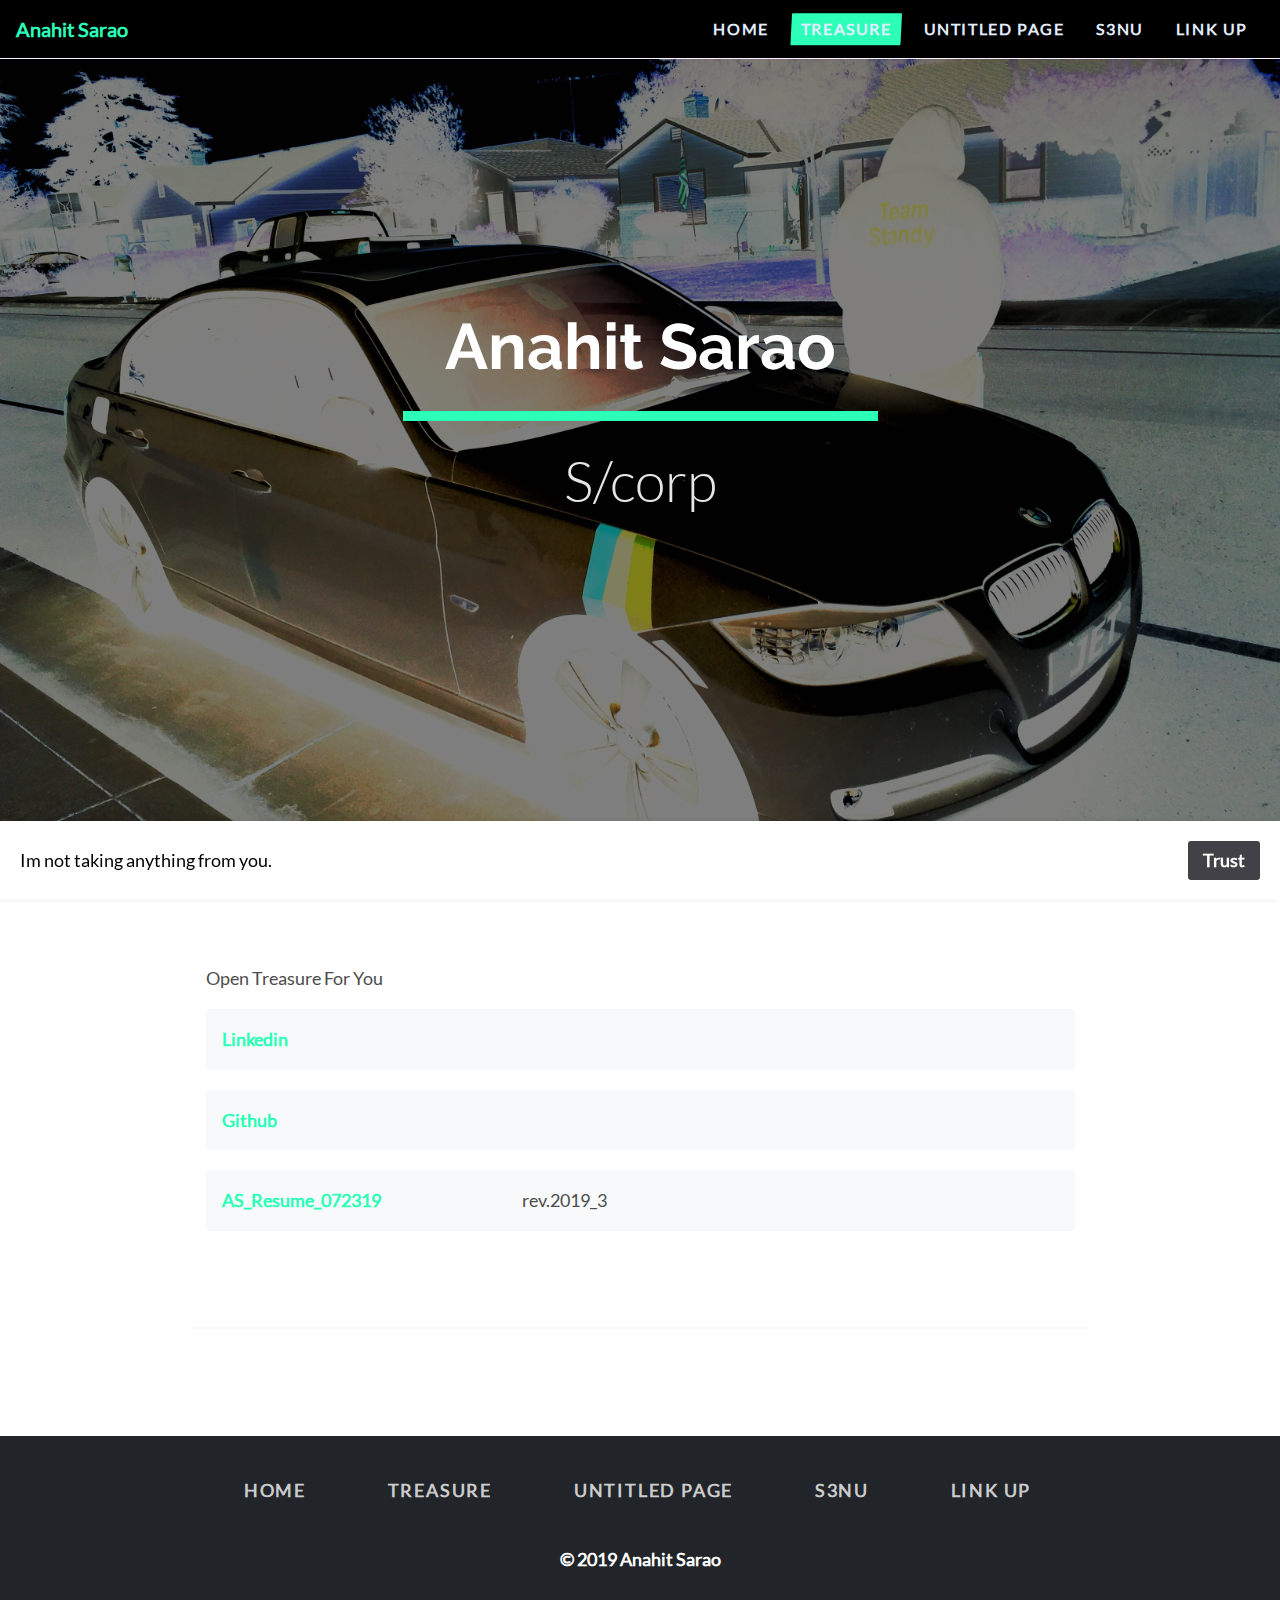
==== downloads/index.html @ 9a78294f "new page" ====
<!DOCTYPE html>
<html xmlns="http://www.w3.org/1999/xhtml">

<head>
	<meta charset="utf-8" />
	<meta name="viewport" content="width=device-width, initial-scale=1.0, maximum-scale=1.0, user-scalable=0" />
	
<meta http-equiv="Content-Type" content="text/html; charset=utf-8" />
		<meta name="robots" content="index, follow" />
		
	
	<title>Treasure | Anahit Sarao</title>
	<link rel="stylesheet" type="text/css" media="all" href="../rw_common/themes/Engineer/consolidated-5.css?rwcache=585666708" />
		
	    
</head>

<!-- This page was created with RapidWeaver from Realmac Software. http://www.realmacsoftware.com -->

<body>
	<div class="hero" id="hero">
		<nav class="navbar navbar-expand-lg">
			<a class="navbar-brand" href="https://anahitsaraosite.herokuapp.com/"><img src="../rw_common/images/IMG_3148-3.JPG" width="2502" height="3000" alt="Anahit Sarao"/> <span class="navbar-title">Anahit Sarao</span></a>
			<button class="navbar-toggler" type="button" data-toggle="collapse" data-target="#navbarNav" aria-controls="navbarNav" aria-expanded="false"
				aria-label="Toggle navigation">
				<span class="navbar-toggler-icon"></span>
			</button>
			<div class="collapse navbar-collapse" id="navbarNav">
				<ul class="navbar-nav ml-auto"><li class="nav-item"><a href="../" rel="" class="nav-link">Home</a></li><li class="nav-item active"><a href="./" rel="" class="nav-link">Treasure</a></li><li class="nav-item"><a href="../photos/" rel="" class="nav-link">Untitled Page</a></li><li class="nav-item"><a href="../sitemap/" rel="" class="nav-link">s3nu</a></li><li class="nav-item"><a href="../contact-form/" rel="" class="nav-link">Link Up</a></li></ul>
			</div>
		</nav>

		<div class="hero-content container d-flex align-items-center" id="hero">
			<div class="">
				<h1 class="hero-title">Anahit Sarao</h1>
				<p class="hero-slogan display-4">S/corp</p>
			</div>
			<div class="hero-background" title="Anahit Sarao"></div>
			<div class="hero-overlay"></div>
		</div>

	</div>

    <div class="content">
        <section class="main" style="position: relative;">
            <div class="container">
                <div class="row">
                    <div class="col-sm-12 main">
                        <div class="filesharing-description"><p>Open Treasure For You<p></div><div class="filesharing-item">
<div class="filesharing-item-title">
<a href="https://www.linkedin.com/in/anahitsarao">Linkedin</a>
</div>
<div class="filesharing-item-description">
</div>
</div>

<div class="filesharing-item">
<div class="filesharing-item-title">
<a href="https://github.com/s3nu"">Github</a>
</div>
<div class="filesharing-item-description">
</div>
</div>

<div class="filesharing-item">
<div class="filesharing-item-title">
<a href="../resources/AS_Resume_072319.pdf">AS_Resume_072319</a>
</div>
<div class="filesharing-item-description">
rev.2019_3</div>
</div>


                    </div>

                    <div class="col-sm-12 sidebar">
                        <h2></h2>
                         
                    </div>
                </div>
            </div>
        </section>
    </div>

	<footer class="footer">
		<div class="container">
			<div class="row">
				<div class="col-sm-12 footer-content">
					<ul class="navbar-nav ml-auto"><li class="nav-item"><a href="../" rel="" class="nav-link">Home</a></li><li class="nav-item active"><a href="./" rel="" class="nav-link">Treasure</a></li><li class="nav-item"><a href="../photos/" rel="" class="nav-link">Untitled Page</a></li><li class="nav-item"><a href="../sitemap/" rel="" class="nav-link">s3nu</a></li><li class="nav-item"><a href="../contact-form/" rel="" class="nav-link">Link Up</a></li></ul>
					&copy; 2019 Anahit Sarao
				</div>
			</div>
		</div>
	</footer>

	<script type="text/javascript" src="../rw_common/themes/Engineer/js/main.js?rwcache=585666708"></script>
<div id="rapidweaver_privacy_message">
    <p><span style="font:13px .AppleSystemUIFont; color:#000000;">Im not taking anything from you.</span></p>
    <button id="rapidweaver_privacy_message_dismiss_button">Trust</button>
</div>

<script src="../rw_common/assets/message.js?rwcache=585666708"></script>
</body>

</html>
---- rw_common/themes/Engineer/consolidated-5.css ----
@media only screen {.footer-content a,.thumbnail-caption{color:rgba(44,255,184,1.00)}@media(min-width:991px){.dropdown-menu .active .nav-link{color:rgba(44,255,184,1.00)}}.navbar-nav>.nav-item:after{background-color:rgba(44,255,184,1.00)}.album-title,h1,h2,h3,h4,h5,h6{color:rgba(34,26,4,1.00)}a:link,a:visited{color:rgba(44,255,184,1.00)}a:active,a:hover{color:rgba(35,204,147,1.00)}.album-title em,h1 em,h2 em,h3 em,h4 em,h5 em,h6 em{color:rgba(34,26,4,1.00)}.hero-title:after{background-color:rgba(44,255,184,1.00)}body{color:rgba(77,77,77,1.00);font-size:18px}.hero-overlay{background-color:rgba(0,0,0,0.50)}.navbar{background-color:rgba(0,0,0,1.00);border-color:rgba(250,238,255,1.00)}.nav-link:link,.nav-link:visited{color:rgba(226,238,255,1.00)}.active .nav-link:link,.active .nav-link:visited,.nav-link:active,.nav-link:hover{color:rgba(226,238,255,1.00)}.navbar-toggler-icon{background:url("data:image/svg+xml;charset=utf8,%3Csvg viewBox='0 0 30 30' xmlns='http://www.w3.org/2000/svg'%3E%3Cpath stroke='rgba(226,238,255,1.00)' stroke-width='2' stroke-linecap='round' stroke-miterlimit='10' d='M4 7h22M4 15h22M4 23h22'/%3E%3C/svg%3E")}h1,h2,h3,h4,h5,h6,.album-title, .album-description,.hero-title, .hero-slogan,.blog-entry-date {text-align: center;}.hero-title:after {margin-left: auto;margin-right: auto;}.hero-content {justify-content: center;}.navbar-brand .navbar-title {display: inline-block;}.nav-link {text-transform: uppercase;letter-spacing: .1em;}.hero-title:after {display: block !important;width: 475px;}.hero-background {filter: invert(200%);}.container {max-width: 899px;}}/*! * Bootstrap v4.0.0 (https://getbootstrap.com) * Copyright 2011-2018 The Bootstrap Authors * Copyright 2011-2018 Twitter, Inc. * Licensed under MIT (https://github.com/twbs/bootstrap/blob/master/LICENSE) */:root{--blue:#007bff;--indigo:#6610f2;--purple:#6f42c1;--pink:#e83e8c;--red:#dc3545;--orange:#fd7e14;--yellow:#ffc44f;--green:#28a745;--teal:#20c997;--cyan:#17a2b8;--white:#fff;--gray:#6c757d;--gray-dark:#343a40;--primary:#ffc44f;--secondary:#6c757d;--success:#28a745;--info:#17a2b8;--warning:#007bff;--danger:#dc3545;--light:#f8f9fa;--dark:#343a40;--breakpoint-xs:0;--breakpoint-sm:576px;--breakpoint-md:768px;--breakpoint-lg:992px;--breakpoint-xl:1200px;--font-family-sans-serif:"Lato",-apple-system,BlinkMacSystemFont,"Segoe UI",Roboto,"Helvetica Neue",Arial,sans-serif,"Apple Color Emoji","Segoe UI Emoji","Segoe UI Symbol";--font-family-monospace:SFMono-Regular,Menlo,Monaco,Consolas,"Liberation Mono","Courier New",monospace}*,:after,:before{-webkit-box-sizing:border-box;box-sizing:border-box}html{font-family:sans-serif;line-height:1.15;-webkit-text-size-adjust:100%;-ms-text-size-adjust:100%;-ms-overflow-style:scrollbar;-webkit-tap-highlight-color:transparent}@-ms-viewport{width:device-width}article,aside,dialog,figcaption,figure,footer,header,hgroup,main,nav,section{display:block}body{margin:0;font-family:Lato,-apple-system,BlinkMacSystemFont,Segoe UI,Roboto,Helvetica Neue,Arial,sans-serif;font-size:1rem;font-weight:400;line-height:1.6;color:#4d4d4d;text-align:left;background-color:#fff}[tabindex="-1"]:focus{outline:0!important}hr{-webkit-box-sizing:content-box;box-sizing:content-box;height:0;overflow:visible}h1,h2,h3,h4,h5,h6{margin-top:0;margin-bottom:.66666667rem}p{margin-top:0;margin-bottom:1rem}abbr[data-original-title],abbr[title]{text-decoration:underline;-webkit-text-decoration:underline dotted;text-decoration:underline dotted;cursor:help;border-bottom:0}address{font-style:normal;line-height:inherit}address,dl,ol,ul{margin-bottom:1rem}dl,ol,ul{margin-top:0}ol ol,ol ul,ul ol,ul ul{margin-bottom:0}dt{font-weight:700}dd{margin-bottom:.5rem;margin-left:0}blockquote{margin:0 0 1rem}dfn{font-style:italic}b,strong{font-weight:bolder}small{font-size:80%}sub,sup{position:relative;font-size:75%;line-height:0;vertical-align:baseline}sub{bottom:-.25em}sup{top:-.5em}a{color:#ffc44f;text-decoration:none;background-color:transparent;-webkit-text-decoration-skip:objects}a:hover{color:#ffaa03;text-decoration:underline}a:not([href]):not([tabindex]),a:not([href]):not([tabindex]):focus,a:not([href]):not([tabindex]):hover{color:inherit;text-decoration:none}a:not([href]):not([tabindex]):focus{outline:0}code,kbd,pre,samp{font-family:monospace,monospace;font-size:1em}pre{margin-top:0;margin-bottom:1rem;overflow:auto;-ms-overflow-style:scrollbar}figure{margin:0 0 1rem}img{vertical-align:middle;border-style:none}svg:not(:root){overflow:hidden}table{border-collapse:collapse}caption{padding-top:.75rem;padding-bottom:.75rem;color:#6c757d;text-align:left;caption-side:bottom}th{text-align:inherit}label{display:inline-block;margin-bottom:.5rem}button{border-radius:0}button:focus{outline:1px dotted;outline:5px auto -webkit-focus-ring-color}button,input,optgroup,select,textarea{margin:0;font-family:inherit;font-size:inherit;line-height:inherit}button,input{overflow:visible}button,select{text-transform:none}[type=reset],[type=submit],button,html [type=button]{-webkit-appearance:button}[type=button]::-moz-focus-inner,[type=reset]::-moz-focus-inner,[type=submit]::-moz-focus-inner,button::-moz-focus-inner{padding:0;border-style:none}input[type=checkbox],input[type=radio]{-webkit-box-sizing:border-box;box-sizing:border-box;padding:0}input[type=date],input[type=datetime-local],input[type=month],input[type=time]{-webkit-appearance:listbox}textarea{overflow:auto;resize:vertical}fieldset{min-width:0;padding:0;margin:0;border:0}legend{display:block;width:100%;max-width:100%;padding:0;margin-bottom:.5rem;font-size:1.5rem;line-height:inherit;color:inherit;white-space:normal}progress{vertical-align:baseline}[type=number]::-webkit-inner-spin-button,[type=number]::-webkit-outer-spin-button{height:auto}[type=search]{outline-offset:-2px;-webkit-appearance:none}[type=search]::-webkit-search-cancel-button,[type=search]::-webkit-search-decoration{-webkit-appearance:none}::-webkit-file-upload-button{font:inherit;-webkit-appearance:button}output{display:inline-block}summary{display:list-item;cursor:pointer}template{display:none}[hidden]{display:none!important}.album-title,.h1,.h2,.h3,.h4,.h5,.h6,.photo-background .photo-navigation .photo-title,h1,h2,h3,h4,h5,h6{margin-bottom:.66666667rem;font-family:Raleway,sans-serif;font-weight:700;line-height:1.4;color:#212529}.album-title,.h1,h1{font-size:3rem}.h2,.photo-background .photo-navigation .photo-title,h2{font-size:2.5rem}.h3,h3{font-size:2rem}.h4,h4{font-size:1.5rem}.h5,.h6,h5,h6{font-size:1rem}.album-description,.lead,.photo-background .photo-navigation .photo-caption{font-size:1.5rem;font-weight:300}.display-1{font-size:6rem}.display-1,.display-2{font-weight:300;line-height:1.4}.display-2{font-size:5.5rem}.display-3{font-size:4.5rem}.display-3,.display-4{font-weight:300;line-height:1.4}.display-4{font-size:3.5rem}hr{margin-top:1rem;margin-bottom:1rem;border:0;border-top:1px solid rgba(0,0,0,.1)}.small,small{font-size:80%;font-weight:400}.mark,mark{padding:.2em;background-color:#fcf8e3}.list-inline,.list-unstyled{padding-left:0;list-style:none}.list-inline-item{display:inline-block}.list-inline-item:not(:last-child){margin-right:.5rem}.initialism{font-size:90%;text-transform:uppercase}.blockquote{margin-bottom:1rem;font-size:1.25rem}.blockquote-footer{display:block;font-size:80%;color:#6c757d}.blockquote-footer:before{content:"\2014   \A0"}.album-wrapper .thumbnail-wrap .thumbnail-frame>a>img,.blog-entry img,.img-fluid,.img-thumbnail,img{max-width:100%;height:auto}.img-thumbnail{padding:.25rem;background-color:#fff;border:1px solid #dee2e6;border-radius:.25rem;-webkit-box-shadow:0 1px 2px rgba(0,0,0,.075);box-shadow:0 1px 2px rgba(0,0,0,.075)}.figure{display:inline-block}.figure-img{margin-bottom:.5rem;line-height:1}.figure-caption{font-size:90%;color:#6c757d}code,kbd,pre,samp{font-family:SFMono-Regular,Menlo,Monaco,Consolas,Liberation Mono,Courier New,monospace}code{font-size:87.5%;color:#e83e8c;word-break:break-word}a>code{color:inherit}kbd{padding:.2rem .4rem;font-size:87.5%;color:#fff;background-color:#212529;border-radius:.2rem;-webkit-box-shadow:inset 0 -.1rem 0 rgba(0,0,0,.25);box-shadow:inset 0 -.1rem 0 rgba(0,0,0,.25)}kbd kbd{padding:0;font-size:100%;font-weight:700;-webkit-box-shadow:none;box-shadow:none}pre{display:block;font-size:87.5%;color:#212529}pre code{font-size:inherit;color:inherit;word-break:normal}.pre-scrollable{max-height:340px;overflow-y:scroll}.container{width:100%;padding-right:15px;padding-left:15px;margin-right:auto;margin-left:auto}@media (min-width:576px){.container{max-width:540px}}@media (min-width:768px){.container{max-width:720px}}@media (min-width:992px){.container{max-width:880px}}@media (min-width:1200px){.container{max-width:980px}}.container-fluid{width:100%;padding-right:15px;padding-left:15px;margin-right:auto;margin-left:auto}.row{display:-webkit-box;display:-ms-flexbox;display:flex;-ms-flex-wrap:wrap;flex-wrap:wrap;margin-right:-15px;margin-left:-15px}.no-gutters{margin-right:0;margin-left:0}.no-gutters>.col,.no-gutters>[class*=col-]{padding-right:0;padding-left:0}.col,.col-1,.col-2,.col-3,.col-4,.col-5,.col-6,.col-7,.col-8,.col-9,.col-10,.col-11,.col-12,.col-auto,.col-lg,.col-lg-1,.col-lg-2,.col-lg-3,.col-lg-4,.col-lg-5,.col-lg-6,.col-lg-7,.col-lg-8,.col-lg-9,.col-lg-10,.col-lg-11,.col-lg-12,.col-lg-auto,.col-md,.col-md-1,.col-md-2,.col-md-3,.col-md-4,.col-md-5,.col-md-6,.col-md-7,.col-md-8,.col-md-9,.col-md-10,.col-md-11,.col-md-12,.col-md-auto,.col-sm,.col-sm-1,.col-sm-2,.col-sm-3,.col-sm-4,.col-sm-5,.col-sm-6,.col-sm-7,.col-sm-8,.col-sm-9,.col-sm-10,.col-sm-11,.col-sm-12,.col-sm-auto,.col-xl,.col-xl-1,.col-xl-2,.col-xl-3,.col-xl-4,.col-xl-5,.col-xl-6,.col-xl-7,.col-xl-8,.col-xl-9,.col-xl-10,.col-xl-11,.col-xl-12,.col-xl-auto,.form-select-field{position:relative;width:100%;min-height:1px;padding-right:15px;padding-left:15px}.col{-ms-flex-preferred-size:0;flex-basis:0;-webkit-box-flex:1;-ms-flex-positive:1;flex-grow:1;max-width:100%}.col-auto{-ms-flex:0 0 auto;flex:0 0 auto;width:auto;max-width:none}.col-1,.col-auto{-webkit-box-flex:0}.col-1{-ms-flex:0 0 8.33333333%;flex:0 0 8.33333333%;max-width:8.33333333%}.col-2{-ms-flex:0 0 16.66666667%;flex:0 0 16.66666667%;max-width:16.66666667%}.col-2,.col-3{-webkit-box-flex:0}.col-3{-ms-flex:0 0 25%;flex:0 0 25%;max-width:25%}.col-4{-ms-flex:0 0 33.33333333%;flex:0 0 33.33333333%;max-width:33.33333333%}.col-4,.col-5{-webkit-box-flex:0}.col-5{-ms-flex:0 0 41.66666667%;flex:0 0 41.66666667%;max-width:41.66666667%}.col-6{-ms-flex:0 0 50%;flex:0 0 50%;max-width:50%}.col-6,.col-7{-webkit-box-flex:0}.col-7{-ms-flex:0 0 58.33333333%;flex:0 0 58.33333333%;max-width:58.33333333%}.col-8{-ms-flex:0 0 66.66666667%;flex:0 0 66.66666667%;max-width:66.66666667%}.col-8,.col-9{-webkit-box-flex:0}.col-9{-ms-flex:0 0 75%;flex:0 0 75%;max-width:75%}.col-10{-ms-flex:0 0 83.33333333%;flex:0 0 83.33333333%;max-width:83.33333333%}.col-10,.col-11{-webkit-box-flex:0}.col-11{-ms-flex:0 0 91.66666667%;flex:0 0 91.66666667%;max-width:91.66666667%}.col-12{-webkit-box-flex:0;-ms-flex:0 0 100%;flex:0 0 100%;max-width:100%}.order-first{-webkit-box-ordinal-group:0;-ms-flex-order:-1;order:-1}.order-last{-webkit-box-ordinal-group:14;-ms-flex-order:13;order:13}.order-0{-webkit-box-ordinal-group:1;-ms-flex-order:0;order:0}.order-1{-webkit-box-ordinal-group:2;-ms-flex-order:1;order:1}.order-2{-webkit-box-ordinal-group:3;-ms-flex-order:2;order:2}.order-3{-webkit-box-ordinal-group:4;-ms-flex-order:3;order:3}.order-4{-webkit-box-ordinal-group:5;-ms-flex-order:4;order:4}.order-5{-webkit-box-ordinal-group:6;-ms-flex-order:5;order:5}.order-6{-webkit-box-ordinal-group:7;-ms-flex-order:6;order:6}.order-7{-webkit-box-ordinal-group:8;-ms-flex-order:7;order:7}.order-8{-webkit-box-ordinal-group:9;-ms-flex-order:8;order:8}.order-9{-webkit-box-ordinal-group:10;-ms-flex-order:9;order:9}.order-10{-webkit-box-ordinal-group:11;-ms-flex-order:10;order:10}.order-11{-webkit-box-ordinal-group:12;-ms-flex-order:11;order:11}.order-12{-webkit-box-ordinal-group:13;-ms-flex-order:12;order:12}.offset-1{margin-left:8.33333333%}.offset-2{margin-left:16.66666667%}.offset-3{margin-left:25%}.offset-4{margin-left:33.33333333%}.offset-5{margin-left:41.66666667%}.offset-6{margin-left:50%}.offset-7{margin-left:58.33333333%}.offset-8{margin-left:66.66666667%}.offset-9{margin-left:75%}.offset-10{margin-left:83.33333333%}.offset-11{margin-left:91.66666667%}@media (min-width:576px){.col-sm{-ms-flex-preferred-size:0;flex-basis:0;-webkit-box-flex:1;-ms-flex-positive:1;flex-grow:1;max-width:100%}.col-sm-auto{-webkit-box-flex:0;-ms-flex:0 0 auto;flex:0 0 auto;width:auto;max-width:none}.col-sm-1{-webkit-box-flex:0;-ms-flex:0 0 8.33333333%;flex:0 0 8.33333333%;max-width:8.33333333%}.col-sm-2{-webkit-box-flex:0;-ms-flex:0 0 16.66666667%;flex:0 0 16.66666667%;max-width:16.66666667%}.col-sm-3{-webkit-box-flex:0;-ms-flex:0 0 25%;flex:0 0 25%;max-width:25%}.col-sm-4{-webkit-box-flex:0;-ms-flex:0 0 33.33333333%;flex:0 0 33.33333333%;max-width:33.33333333%}.col-sm-5{-webkit-box-flex:0;-ms-flex:0 0 41.66666667%;flex:0 0 41.66666667%;max-width:41.66666667%}.col-sm-6,.form-select-field{-webkit-box-flex:0;-ms-flex:0 0 50%;flex:0 0 50%;max-width:50%}.col-sm-7{-webkit-box-flex:0;-ms-flex:0 0 58.33333333%;flex:0 0 58.33333333%;max-width:58.33333333%}.col-sm-8{-webkit-box-flex:0;-ms-flex:0 0 66.66666667%;flex:0 0 66.66666667%;max-width:66.66666667%}.col-sm-9{-webkit-box-flex:0;-ms-flex:0 0 75%;flex:0 0 75%;max-width:75%}.col-sm-10{-webkit-box-flex:0;-ms-flex:0 0 83.33333333%;flex:0 0 83.33333333%;max-width:83.33333333%}.col-sm-11{-webkit-box-flex:0;-ms-flex:0 0 91.66666667%;flex:0 0 91.66666667%;max-width:91.66666667%}.col-sm-12{-webkit-box-flex:0;-ms-flex:0 0 100%;flex:0 0 100%;max-width:100%}.order-sm-first{-webkit-box-ordinal-group:0;-ms-flex-order:-1;order:-1}.order-sm-last{-webkit-box-ordinal-group:14;-ms-flex-order:13;order:13}.order-sm-0{-webkit-box-ordinal-group:1;-ms-flex-order:0;order:0}.order-sm-1{-webkit-box-ordinal-group:2;-ms-flex-order:1;order:1}.order-sm-2{-webkit-box-ordinal-group:3;-ms-flex-order:2;order:2}.order-sm-3{-webkit-box-ordinal-group:4;-ms-flex-order:3;order:3}.order-sm-4{-webkit-box-ordinal-group:5;-ms-flex-order:4;order:4}.order-sm-5{-webkit-box-ordinal-group:6;-ms-flex-order:5;order:5}.order-sm-6{-webkit-box-ordinal-group:7;-ms-flex-order:6;order:6}.order-sm-7{-webkit-box-ordinal-group:8;-ms-flex-order:7;order:7}.order-sm-8{-webkit-box-ordinal-group:9;-ms-flex-order:8;order:8}.order-sm-9{-webkit-box-ordinal-group:10;-ms-flex-order:9;order:9}.order-sm-10{-webkit-box-ordinal-group:11;-ms-flex-order:10;order:10}.order-sm-11{-webkit-box-ordinal-group:12;-ms-flex-order:11;order:11}.order-sm-12{-webkit-box-ordinal-group:13;-ms-flex-order:12;order:12}.offset-sm-0{margin-left:0}.offset-sm-1{margin-left:8.33333333%}.offset-sm-2{margin-left:16.66666667%}.offset-sm-3{margin-left:25%}.offset-sm-4{margin-left:33.33333333%}.offset-sm-5{margin-left:41.66666667%}.offset-sm-6{margin-left:50%}.offset-sm-7{margin-left:58.33333333%}.offset-sm-8{margin-left:66.66666667%}.offset-sm-9{margin-left:75%}.offset-sm-10{margin-left:83.33333333%}.offset-sm-11{margin-left:91.66666667%}}@media (min-width:768px){.col-md{-ms-flex-preferred-size:0;flex-basis:0;-webkit-box-flex:1;-ms-flex-positive:1;flex-grow:1;max-width:100%}.col-md-auto{-webkit-box-flex:0;-ms-flex:0 0 auto;flex:0 0 auto;width:auto;max-width:none}.col-md-1{-webkit-box-flex:0;-ms-flex:0 0 8.33333333%;flex:0 0 8.33333333%;max-width:8.33333333%}.col-md-2{-webkit-box-flex:0;-ms-flex:0 0 16.66666667%;flex:0 0 16.66666667%;max-width:16.66666667%}.col-md-3{-webkit-box-flex:0;-ms-flex:0 0 25%;flex:0 0 25%;max-width:25%}.col-md-4{-webkit-box-flex:0;-ms-flex:0 0 33.33333333%;flex:0 0 33.33333333%;max-width:33.33333333%}.col-md-5{-webkit-box-flex:0;-ms-flex:0 0 41.66666667%;flex:0 0 41.66666667%;max-width:41.66666667%}.col-md-6{-webkit-box-flex:0;-ms-flex:0 0 50%;flex:0 0 50%;max-width:50%}.col-md-7{-webkit-box-flex:0;-ms-flex:0 0 58.33333333%;flex:0 0 58.33333333%;max-width:58.33333333%}.col-md-8{-webkit-box-flex:0;-ms-flex:0 0 66.66666667%;flex:0 0 66.66666667%;max-width:66.66666667%}.col-md-9{-webkit-box-flex:0;-ms-flex:0 0 75%;flex:0 0 75%;max-width:75%}.col-md-10{-webkit-box-flex:0;-ms-flex:0 0 83.33333333%;flex:0 0 83.33333333%;max-width:83.33333333%}.col-md-11{-webkit-box-flex:0;-ms-flex:0 0 91.66666667%;flex:0 0 91.66666667%;max-width:91.66666667%}.col-md-12{-webkit-box-flex:0;-ms-flex:0 0 100%;flex:0 0 100%;max-width:100%}.order-md-first{-webkit-box-ordinal-group:0;-ms-flex-order:-1;order:-1}.order-md-last{-webkit-box-ordinal-group:14;-ms-flex-order:13;order:13}.order-md-0{-webkit-box-ordinal-group:1;-ms-flex-order:0;order:0}.order-md-1{-webkit-box-ordinal-group:2;-ms-flex-order:1;order:1}.order-md-2{-webkit-box-ordinal-group:3;-ms-flex-order:2;order:2}.order-md-3{-webkit-box-ordinal-group:4;-ms-flex-order:3;order:3}.order-md-4{-webkit-box-ordinal-group:5;-ms-flex-order:4;order:4}.order-md-5{-webkit-box-ordinal-group:6;-ms-flex-order:5;order:5}.order-md-6{-webkit-box-ordinal-group:7;-ms-flex-order:6;order:6}.order-md-7{-webkit-box-ordinal-group:8;-ms-flex-order:7;order:7}.order-md-8{-webkit-box-ordinal-group:9;-ms-flex-order:8;order:8}.order-md-9{-webkit-box-ordinal-group:10;-ms-flex-order:9;order:9}.order-md-10{-webkit-box-ordinal-group:11;-ms-flex-order:10;order:10}.order-md-11{-webkit-box-ordinal-group:12;-ms-flex-order:11;order:11}.order-md-12{-webkit-box-ordinal-group:13;-ms-flex-order:12;order:12}.offset-md-0{margin-left:0}.offset-md-1{margin-left:8.33333333%}.offset-md-2{margin-left:16.66666667%}.offset-md-3{margin-left:25%}.offset-md-4{margin-left:33.33333333%}.offset-md-5{margin-left:41.66666667%}.offset-md-6{margin-left:50%}.offset-md-7{margin-left:58.33333333%}.offset-md-8{margin-left:66.66666667%}.offset-md-9{margin-left:75%}.offset-md-10{margin-left:83.33333333%}.offset-md-11{margin-left:91.66666667%}}@media (min-width:992px){.col-lg{-ms-flex-preferred-size:0;flex-basis:0;-webkit-box-flex:1;-ms-flex-positive:1;flex-grow:1;max-width:100%}.col-lg-auto{-webkit-box-flex:0;-ms-flex:0 0 auto;flex:0 0 auto;width:auto;max-width:none}.col-lg-1{-webkit-box-flex:0;-ms-flex:0 0 8.33333333%;flex:0 0 8.33333333%;max-width:8.33333333%}.col-lg-2{-webkit-box-flex:0;-ms-flex:0 0 16.66666667%;flex:0 0 16.66666667%;max-width:16.66666667%}.col-lg-3{-webkit-box-flex:0;-ms-flex:0 0 25%;flex:0 0 25%;max-width:25%}.col-lg-4{-webkit-box-flex:0;-ms-flex:0 0 33.33333333%;flex:0 0 33.33333333%;max-width:33.33333333%}.col-lg-5{-webkit-box-flex:0;-ms-flex:0 0 41.66666667%;flex:0 0 41.66666667%;max-width:41.66666667%}.col-lg-6{-webkit-box-flex:0;-ms-flex:0 0 50%;flex:0 0 50%;max-width:50%}.col-lg-7{-webkit-box-flex:0;-ms-flex:0 0 58.33333333%;flex:0 0 58.33333333%;max-width:58.33333333%}.col-lg-8{-webkit-box-flex:0;-ms-flex:0 0 66.66666667%;flex:0 0 66.66666667%;max-width:66.66666667%}.col-lg-9{-webkit-box-flex:0;-ms-flex:0 0 75%;flex:0 0 75%;max-width:75%}.col-lg-10{-webkit-box-flex:0;-ms-flex:0 0 83.33333333%;flex:0 0 83.33333333%;max-width:83.33333333%}.col-lg-11{-webkit-box-flex:0;-ms-flex:0 0 91.66666667%;flex:0 0 91.66666667%;max-width:91.66666667%}.col-lg-12{-webkit-box-flex:0;-ms-flex:0 0 100%;flex:0 0 100%;max-width:100%}.order-lg-first{-webkit-box-ordinal-group:0;-ms-flex-order:-1;order:-1}.order-lg-last{-webkit-box-ordinal-group:14;-ms-flex-order:13;order:13}.order-lg-0{-webkit-box-ordinal-group:1;-ms-flex-order:0;order:0}.order-lg-1{-webkit-box-ordinal-group:2;-ms-flex-order:1;order:1}.order-lg-2{-webkit-box-ordinal-group:3;-ms-flex-order:2;order:2}.order-lg-3{-webkit-box-ordinal-group:4;-ms-flex-order:3;order:3}.order-lg-4{-webkit-box-ordinal-group:5;-ms-flex-order:4;order:4}.order-lg-5{-webkit-box-ordinal-group:6;-ms-flex-order:5;order:5}.order-lg-6{-webkit-box-ordinal-group:7;-ms-flex-order:6;order:6}.order-lg-7{-webkit-box-ordinal-group:8;-ms-flex-order:7;order:7}.order-lg-8{-webkit-box-ordinal-group:9;-ms-flex-order:8;order:8}.order-lg-9{-webkit-box-ordinal-group:10;-ms-flex-order:9;order:9}.order-lg-10{-webkit-box-ordinal-group:11;-ms-flex-order:10;order:10}.order-lg-11{-webkit-box-ordinal-group:12;-ms-flex-order:11;order:11}.order-lg-12{-webkit-box-ordinal-group:13;-ms-flex-order:12;order:12}.offset-lg-0{margin-left:0}.offset-lg-1{margin-left:8.33333333%}.offset-lg-2{margin-left:16.66666667%}.offset-lg-3{margin-left:25%}.offset-lg-4{margin-left:33.33333333%}.offset-lg-5{margin-left:41.66666667%}.offset-lg-6{margin-left:50%}.offset-lg-7{margin-left:58.33333333%}.offset-lg-8{margin-left:66.66666667%}.offset-lg-9{margin-left:75%}.offset-lg-10{margin-left:83.33333333%}.offset-lg-11{margin-left:91.66666667%}}@media (min-width:1200px){.col-xl{-ms-flex-preferred-size:0;flex-basis:0;-webkit-box-flex:1;-ms-flex-positive:1;flex-grow:1;max-width:100%}.col-xl-auto{-webkit-box-flex:0;-ms-flex:0 0 auto;flex:0 0 auto;width:auto;max-width:none}.col-xl-1{-webkit-box-flex:0;-ms-flex:0 0 8.33333333%;flex:0 0 8.33333333%;max-width:8.33333333%}.col-xl-2{-webkit-box-flex:0;-ms-flex:0 0 16.66666667%;flex:0 0 16.66666667%;max-width:16.66666667%}.col-xl-3{-webkit-box-flex:0;-ms-flex:0 0 25%;flex:0 0 25%;max-width:25%}.col-xl-4{-webkit-box-flex:0;-ms-flex:0 0 33.33333333%;flex:0 0 33.33333333%;max-width:33.33333333%}.col-xl-5{-webkit-box-flex:0;-ms-flex:0 0 41.66666667%;flex:0 0 41.66666667%;max-width:41.66666667%}.col-xl-6{-webkit-box-flex:0;-ms-flex:0 0 50%;flex:0 0 50%;max-width:50%}.col-xl-7{-webkit-box-flex:0;-ms-flex:0 0 58.33333333%;flex:0 0 58.33333333%;max-width:58.33333333%}.col-xl-8{-webkit-box-flex:0;-ms-flex:0 0 66.66666667%;flex:0 0 66.66666667%;max-width:66.66666667%}.col-xl-9{-webkit-box-flex:0;-ms-flex:0 0 75%;flex:0 0 75%;max-width:75%}.col-xl-10{-webkit-box-flex:0;-ms-flex:0 0 83.33333333%;flex:0 0 83.33333333%;max-width:83.33333333%}.col-xl-11{-webkit-box-flex:0;-ms-flex:0 0 91.66666667%;flex:0 0 91.66666667%;max-width:91.66666667%}.col-xl-12{-webkit-box-flex:0;-ms-flex:0 0 100%;flex:0 0 100%;max-width:100%}.order-xl-first{-webkit-box-ordinal-group:0;-ms-flex-order:-1;order:-1}.order-xl-last{-webkit-box-ordinal-group:14;-ms-flex-order:13;order:13}.order-xl-0{-webkit-box-ordinal-group:1;-ms-flex-order:0;order:0}.order-xl-1{-webkit-box-ordinal-group:2;-ms-flex-order:1;order:1}.order-xl-2{-webkit-box-ordinal-group:3;-ms-flex-order:2;order:2}.order-xl-3{-webkit-box-ordinal-group:4;-ms-flex-order:3;order:3}.order-xl-4{-webkit-box-ordinal-group:5;-ms-flex-order:4;order:4}.order-xl-5{-webkit-box-ordinal-group:6;-ms-flex-order:5;order:5}.order-xl-6{-webkit-box-ordinal-group:7;-ms-flex-order:6;order:6}.order-xl-7{-webkit-box-ordinal-group:8;-ms-flex-order:7;order:7}.order-xl-8{-webkit-box-ordinal-group:9;-ms-flex-order:8;order:8}.order-xl-9{-webkit-box-ordinal-group:10;-ms-flex-order:9;order:9}.order-xl-10{-webkit-box-ordinal-group:11;-ms-flex-order:10;order:10}.order-xl-11{-webkit-box-ordinal-group:12;-ms-flex-order:11;order:11}.order-xl-12{-webkit-box-ordinal-group:13;-ms-flex-order:12;order:12}.offset-xl-0{margin-left:0}.offset-xl-1{margin-left:8.33333333%}.offset-xl-2{margin-left:16.66666667%}.offset-xl-3{margin-left:25%}.offset-xl-4{margin-left:33.33333333%}.offset-xl-5{margin-left:41.66666667%}.offset-xl-6{margin-left:50%}.offset-xl-7{margin-left:58.33333333%}.offset-xl-8{margin-left:66.66666667%}.offset-xl-9{margin-left:75%}.offset-xl-10{margin-left:83.33333333%}.offset-xl-11{margin-left:91.66666667%}}.table{width:100%;max-width:100%;margin-bottom:1rem;background-color:transparent}.table td,.table th{padding:.75rem;vertical-align:top;border-top:1px solid #dee2e6}.table thead th{vertical-align:bottom;border-bottom:2px solid #dee2e6}.table tbody+tbody{border-top:2px solid #dee2e6}.table .table{background-color:#fff}.table-sm td,.table-sm th{padding:.3rem}.table-bordered,.table-bordered td,.table-bordered th{border:1px solid #dee2e6}.table-bordered thead td,.table-bordered thead th{border-bottom-width:2px}.table-striped tbody tr:nth-of-type(odd){background-color:rgba(0,0,0,.05)}.table-hover tbody tr:hover{background-color:rgba(0,0,0,.075)}.table-primary,.table-primary>td,.table-primary>th{background-color:#ffeece}.table-hover .table-primary:hover,.table-hover .table-primary:hover>td,.table-hover .table-primary:hover>th{background-color:#ffe5b5}.table-secondary,.table-secondary>td,.table-secondary>th{background-color:#d6d8db}.table-hover .table-secondary:hover,.table-hover .table-secondary:hover>td,.table-hover .table-secondary:hover>th{background-color:#c8cbcf}.table-success,.table-success>td,.table-success>th{background-color:#c3e6cb}.table-hover .table-success:hover,.table-hover .table-success:hover>td,.table-hover .table-success:hover>th{background-color:#b1dfbb}.table-info,.table-info>td,.table-info>th{background-color:#bee5eb}.table-hover .table-info:hover,.table-hover .table-info:hover>td,.table-hover .table-info:hover>th{background-color:#abdde5}.table-warning,.table-warning>td,.table-warning>th{background-color:#b8daff}.table-hover .table-warning:hover,.table-hover .table-warning:hover>td,.table-hover .table-warning:hover>th{background-color:#9fcdff}.table-danger,.table-danger>td,.table-danger>th{background-color:#f5c6cb}.table-hover .table-danger:hover,.table-hover .table-danger:hover>td,.table-hover .table-danger:hover>th{background-color:#f1b0b7}.table-light,.table-light>td,.table-light>th{background-color:#fdfdfe}.table-hover .table-light:hover,.table-hover .table-light:hover>td,.table-hover .table-light:hover>th{background-color:#ececf6}.table-dark,.table-dark>td,.table-dark>th{background-color:#c6c8ca}.table-hover .table-dark:hover,.table-hover .table-dark:hover>td,.table-hover .table-dark:hover>th{background-color:#b9bbbe}.table-active,.table-active>td,.table-active>th,.table-hover .table-active:hover,.table-hover .table-active:hover>td,.table-hover .table-active:hover>th{background-color:rgba(0,0,0,.075)}.table .thead-dark th{color:#fff;background-color:#212529;border-color:#32383e}.table .thead-light th{color:#495057;background-color:#e9ecef;border-color:#dee2e6}.table-dark{color:#fff;background-color:#212529}.table-dark td,.table-dark th,.table-dark thead th{border-color:#32383e}.table-dark.table-bordered{border:0}.table-dark.table-striped tbody tr:nth-of-type(odd){background-color:hsla(0,0%,100%,.05)}.table-dark.table-hover tbody tr:hover{background-color:hsla(0,0%,100%,.075)}@media (max-width:575.98px){.table-responsive-sm{display:block;width:100%;overflow-x:auto;-webkit-overflow-scrolling:touch;-ms-overflow-style:-ms-autohiding-scrollbar}.table-responsive-sm>.table-bordered{border:0}}@media (max-width:767.98px){.table-responsive-md{display:block;width:100%;overflow-x:auto;-webkit-overflow-scrolling:touch;-ms-overflow-style:-ms-autohiding-scrollbar}.table-responsive-md>.table-bordered{border:0}}@media (max-width:991.98px){.table-responsive-lg{display:block;width:100%;overflow-x:auto;-webkit-overflow-scrolling:touch;-ms-overflow-style:-ms-autohiding-scrollbar}.table-responsive-lg>.table-bordered{border:0}}@media (max-width:1199.98px){.table-responsive-xl{display:block;width:100%;overflow-x:auto;-webkit-overflow-scrolling:touch;-ms-overflow-style:-ms-autohiding-scrollbar}.table-responsive-xl>.table-bordered{border:0}}.table-responsive{display:block;width:100%;overflow-x:auto;-webkit-overflow-scrolling:touch;-ms-overflow-style:-ms-autohiding-scrollbar}.table-responsive>.table-bordered{border:0}.form-control,.form-input-field,.form-select-field{display:block;width:100%;padding:.375rem .75rem;font-size:1rem;line-height:1.6;color:#4d4d4d;background-color:#fff;background-clip:padding-box;border:2px solid rgba(33,37,41,.25);border-radius:3px;-webkit-box-shadow:none;box-shadow:none;-webkit-transition:border-color .15s ease-in-out,-webkit-box-shadow .15s ease-in-out;transition:border-color .15s ease-in-out,-webkit-box-shadow .15s ease-in-out;transition:border-color .15s ease-in-out,box-shadow .15s ease-in-out;transition:border-color .15s ease-in-out,box-shadow .15s ease-in-out,-webkit-box-shadow .15s ease-in-out}.form-control::-ms-expand,.form-input-field::-ms-expand,.form-select-field::-ms-expand{background-color:transparent;border:0}.form-control:focus,.form-input-field:focus,.form-select-field:focus{color:#4d4d4d;background-color:#fff;border-color:#ffefcf;outline:0;-webkit-box-shadow:none,0 0 0 .2rem rgba(255,196,79,.25);box-shadow:none,0 0 0 .2rem rgba(255,196,79,.25)}.form-control::-webkit-input-placeholder,.form-input-field::-webkit-input-placeholder,.form-select-field::-webkit-input-placeholder{color:#6c757d;opacity:1}.form-control:-ms-input-placeholder,.form-control::-ms-input-placeholder,.form-input-field:-ms-input-placeholder,.form-input-field::-ms-input-placeholder,.form-select-field:-ms-input-placeholder,.form-select-field::-ms-input-placeholder{color:#6c757d;opacity:1}.form-control::placeholder,.form-input-field::placeholder,.form-select-field::placeholder{color:#6c757d;opacity:1}.form-control:disabled,.form-control[readonly],.form-input-field:disabled,.form-select-field:disabled,[readonly].form-input-field,[readonly].form-select-field{background-color:#e9ecef;opacity:1}select.form-control:not([size]):not([multiple]),select.form-input-field:not([size]):not([multiple]),select.form-select-field:not([size]):not([multiple]){height:calc(2.35rem + 4px)}select.form-control:focus::-ms-value,select.form-input-field:focus::-ms-value,select.form-select-field:focus::-ms-value{color:#4d4d4d;background-color:#fff}.form-control-file,.form-control-range{display:block;width:100%}.col-form-label{padding-top:calc(.375rem + 2px);padding-bottom:calc(.375rem + 2px);margin-bottom:0;font-size:inherit;line-height:1.6}.col-form-label-lg{padding-top:calc(.5rem + 2px);padding-bottom:calc(.5rem + 2px);font-size:1.25rem;line-height:1.5}.col-form-label-sm{padding-top:calc(.25rem + 2px);padding-bottom:calc(.25rem + 2px);font-size:.875rem;line-height:1.5}.form-control-plaintext{display:block;width:100%;padding-top:.375rem;padding-bottom:.375rem;margin-bottom:0;line-height:1.6;background-color:transparent;border:solid transparent;border-width:2px 0}.form-control-plaintext.form-control-lg,.form-control-plaintext.form-control-sm,.input-group-lg>.form-control-plaintext.form-control,.input-group-lg>.form-control-plaintext.form-input-field,.input-group-lg>.form-control-plaintext.form-select-field,.input-group-lg>.input-group-append>.form-control-plaintext.btn,.input-group-lg>.input-group-append>.form-control-plaintext.form-input-button,.input-group-lg>.input-group-append>.form-control-plaintext.input-group-text,.input-group-lg>.input-group-prepend>.form-control-plaintext.btn,.input-group-lg>.input-group-prepend>.form-control-plaintext.form-input-button,.input-group-lg>.input-group-prepend>.form-control-plaintext.input-group-text,.input-group-sm>.form-control-plaintext.form-control,.input-group-sm>.form-control-plaintext.form-input-field,.input-group-sm>.form-control-plaintext.form-select-field,.input-group-sm>.input-group-append>.form-control-plaintext.btn,.input-group-sm>.input-group-append>.form-control-plaintext.form-input-button,.input-group-sm>.input-group-append>.form-control-plaintext.input-group-text,.input-group-sm>.input-group-prepend>.form-control-plaintext.btn,.input-group-sm>.input-group-prepend>.form-control-plaintext.form-input-button,.input-group-sm>.input-group-prepend>.form-control-plaintext.input-group-text,.photo-background .photo-navigation p.photo-links .input-group-lg>.input-group-append>a.form-control-plaintext,.photo-background .photo-navigation p.photo-links .input-group-lg>.input-group-prepend>a.form-control-plaintext,.photo-background .photo-navigation p.photo-links .input-group-sm>.input-group-append>a.form-control-plaintext,.photo-background .photo-navigation p.photo-links .input-group-sm>.input-group-prepend>a.form-control-plaintext{padding-right:0;padding-left:0}.form-control-sm,.input-group-sm>.form-control,.input-group-sm>.form-input-field,.input-group-sm>.form-select-field,.input-group-sm>.input-group-append>.btn,.input-group-sm>.input-group-append>.form-input-button,.input-group-sm>.input-group-append>.input-group-text,.input-group-sm>.input-group-prepend>.btn,.input-group-sm>.input-group-prepend>.form-input-button,.input-group-sm>.input-group-prepend>.input-group-text,.photo-background .photo-navigation p.photo-links .input-group-sm>.input-group-append>a,.photo-background .photo-navigation p.photo-links .input-group-sm>.input-group-prepend>a{padding:.25rem .5rem;font-size:.875rem;line-height:1.5;border-radius:0}.input-group-sm>.input-group-append>select.btn:not([size]):not([multiple]),.input-group-sm>.input-group-append>select.form-input-button:not([size]):not([multiple]),.input-group-sm>.input-group-append>select.input-group-text:not([size]):not([multiple]),.input-group-sm>.input-group-prepend>select.btn:not([size]):not([multiple]),.input-group-sm>.input-group-prepend>select.form-input-button:not([size]):not([multiple]),.input-group-sm>.input-group-prepend>select.input-group-text:not([size]):not([multiple]),.input-group-sm>select.form-control:not([size]):not([multiple]),.input-group-sm>select.form-input-field:not([size]):not([multiple]),.input-group-sm>select.form-select-field:not([size]):not([multiple]),select.form-control-sm:not([size]):not([multiple]){height:calc(1.8125rem + 4px)}.form-control-lg,.input-group-lg>.form-control,.input-group-lg>.form-input-field,.input-group-lg>.form-select-field,.input-group-lg>.input-group-append>.btn,.input-group-lg>.input-group-append>.form-input-button,.input-group-lg>.input-group-append>.input-group-text,.input-group-lg>.input-group-prepend>.btn,.input-group-lg>.input-group-prepend>.form-input-button,.input-group-lg>.input-group-prepend>.input-group-text,.photo-background .photo-navigation p.photo-links .input-group-lg>.input-group-append>a,.photo-background .photo-navigation p.photo-links .input-group-lg>.input-group-prepend>a{padding:.5rem 1rem;font-size:1.25rem;line-height:1.5;border-radius:0}.input-group-lg>.input-group-append>select.btn:not([size]):not([multiple]),.input-group-lg>.input-group-append>select.form-input-button:not([size]):not([multiple]),.input-group-lg>.input-group-append>select.input-group-text:not([size]):not([multiple]),.input-group-lg>.input-group-prepend>select.btn:not([size]):not([multiple]),.input-group-lg>.input-group-prepend>select.form-input-button:not([size]):not([multiple]),.input-group-lg>.input-group-prepend>select.input-group-text:not([size]):not([multiple]),.input-group-lg>select.form-control:not([size]):not([multiple]),.input-group-lg>select.form-input-field:not([size]):not([multiple]),.input-group-lg>select.form-select-field:not([size]):not([multiple]),select.form-control-lg:not([size]):not([multiple]){height:calc(2.875rem + 4px)}.form-group{margin-bottom:1rem}.form-text{display:block;margin-top:.25rem}.form-row{display:-webkit-box;display:-ms-flexbox;display:flex;-ms-flex-wrap:wrap;flex-wrap:wrap;margin-right:-5px;margin-left:-5px}.form-row>.col,.form-row>[class*=col-]{padding-right:5px;padding-left:5px}.form-check{position:relative;display:block;padding-left:1.25rem}.form-check-input{position:absolute;margin-top:.3rem;margin-left:-1.25rem}.form-check-input:disabled~.form-check-label{color:#6c757d}.form-check-label{margin-bottom:0}.form-check-inline{display:-webkit-inline-box;display:-ms-inline-flexbox;display:inline-flex;-webkit-box-align:center;-ms-flex-align:center;align-items:center;padding-left:0;margin-right:.75rem}.form-check-inline .form-check-input{position:static;margin-top:0;margin-right:.3125rem;margin-left:0}.valid-feedback{display:none;width:100%;margin-top:.25rem;font-size:80%;color:#28a745}.valid-tooltip{position:absolute;top:100%;z-index:5;display:none;max-width:100%;padding:.5rem;margin-top:.1rem;font-size:.875rem;line-height:1;color:#fff;background-color:rgba(40,167,69,.8);border-radius:.2rem}.custom-select.is-valid,.form-control.is-valid,.is-valid.form-input-field,.is-valid.form-select-field,.was-validated .custom-select:valid,.was-validated .form-control:valid,.was-validated .form-input-field:valid,.was-validated .form-select-field:valid{border-color:#28a745}.custom-select.is-valid:focus,.form-control.is-valid:focus,.is-valid.form-input-field:focus,.is-valid.form-select-field:focus,.was-validated .custom-select:valid:focus,.was-validated .form-control:valid:focus,.was-validated .form-input-field:valid:focus,.was-validated .form-select-field:valid:focus{border-color:#28a745;-webkit-box-shadow:0 0 0 .2rem rgba(40,167,69,.25);box-shadow:0 0 0 .2rem rgba(40,167,69,.25)}.custom-select.is-valid~.valid-feedback,.custom-select.is-valid~.valid-tooltip,.form-control.is-valid~.valid-feedback,.form-control.is-valid~.valid-tooltip,.is-valid.form-input-field~.valid-feedback,.is-valid.form-input-field~.valid-tooltip,.is-valid.form-select-field~.valid-feedback,.is-valid.form-select-field~.valid-tooltip,.was-validated .custom-select:valid~.valid-feedback,.was-validated .custom-select:valid~.valid-tooltip,.was-validated .form-control:valid~.valid-feedback,.was-validated .form-control:valid~.valid-tooltip,.was-validated .form-input-field:valid~.valid-feedback,.was-validated .form-input-field:valid~.valid-tooltip,.was-validated .form-select-field:valid~.valid-feedback,.was-validated .form-select-field:valid~.valid-tooltip{display:block}.form-check-input.is-valid~.form-check-label,.was-validated .form-check-input:valid~.form-check-label{color:#28a745}.form-check-input.is-valid~.valid-feedback,.form-check-input.is-valid~.valid-tooltip,.was-validated .form-check-input:valid~.valid-feedback,.was-validated .form-check-input:valid~.valid-tooltip{display:block}.custom-control-input.is-valid~.custom-control-label,.was-validated .custom-control-input:valid~.custom-control-label{color:#28a745}.custom-control-input.is-valid~.custom-control-label:before,.was-validated .custom-control-input:valid~.custom-control-label:before{background-color:#71dd8a}.custom-control-input.is-valid~.valid-feedback,.custom-control-input.is-valid~.valid-tooltip,.was-validated .custom-control-input:valid~.valid-feedback,.was-validated .custom-control-input:valid~.valid-tooltip{display:block}.custom-control-input.is-valid:checked~.custom-control-label:before,.was-validated .custom-control-input:valid:checked~.custom-control-label:before{background-color:#34ce57}.custom-control-input.is-valid:focus~.custom-control-label:before,.was-validated .custom-control-input:valid:focus~.custom-control-label:before{-webkit-box-shadow:0 0 0 1px #fff,0 0 0 .2rem rgba(40,167,69,.25);box-shadow:0 0 0 1px #fff,0 0 0 .2rem rgba(40,167,69,.25)}.custom-file-input.is-valid~.custom-file-label,.was-validated .custom-file-input:valid~.custom-file-label{border-color:#28a745}.custom-file-input.is-valid~.custom-file-label:before,.was-validated .custom-file-input:valid~.custom-file-label:before{border-color:inherit}.custom-file-input.is-valid~.valid-feedback,.custom-file-input.is-valid~.valid-tooltip,.was-validated .custom-file-input:valid~.valid-feedback,.was-validated .custom-file-input:valid~.valid-tooltip{display:block}.custom-file-input.is-valid:focus~.custom-file-label,.was-validated .custom-file-input:valid:focus~.custom-file-label{-webkit-box-shadow:0 0 0 .2rem rgba(40,167,69,.25);box-shadow:0 0 0 .2rem rgba(40,167,69,.25)}.invalid-feedback{display:none;width:100%;margin-top:.25rem;font-size:80%;color:#dc3545}.invalid-tooltip{position:absolute;top:100%;z-index:5;display:none;max-width:100%;padding:.5rem;margin-top:.1rem;font-size:.875rem;line-height:1;color:#fff;background-color:rgba(220,53,69,.8);border-radius:.2rem}.custom-select.is-invalid,.form-control.is-invalid,.is-invalid.form-input-field,.is-invalid.form-select-field,.was-validated .custom-select:invalid,.was-validated .form-control:invalid,.was-validated .form-input-field:invalid,.was-validated .form-select-field:invalid{border-color:#dc3545}.custom-select.is-invalid:focus,.form-control.is-invalid:focus,.is-invalid.form-input-field:focus,.is-invalid.form-select-field:focus,.was-validated .custom-select:invalid:focus,.was-validated .form-control:invalid:focus,.was-validated .form-input-field:invalid:focus,.was-validated .form-select-field:invalid:focus{border-color:#dc3545;-webkit-box-shadow:0 0 0 .2rem rgba(220,53,69,.25);box-shadow:0 0 0 .2rem rgba(220,53,69,.25)}.custom-select.is-invalid~.invalid-feedback,.custom-select.is-invalid~.invalid-tooltip,.form-control.is-invalid~.invalid-feedback,.form-control.is-invalid~.invalid-tooltip,.is-invalid.form-input-field~.invalid-feedback,.is-invalid.form-input-field~.invalid-tooltip,.is-invalid.form-select-field~.invalid-feedback,.is-invalid.form-select-field~.invalid-tooltip,.was-validated .custom-select:invalid~.invalid-feedback,.was-validated .custom-select:invalid~.invalid-tooltip,.was-validated .form-control:invalid~.invalid-feedback,.was-validated .form-control:invalid~.invalid-tooltip,.was-validated .form-input-field:invalid~.invalid-feedback,.was-validated .form-input-field:invalid~.invalid-tooltip,.was-validated .form-select-field:invalid~.invalid-feedback,.was-validated .form-select-field:invalid~.invalid-tooltip{display:block}.form-check-input.is-invalid~.form-check-label,.was-validated .form-check-input:invalid~.form-check-label{color:#dc3545}.form-check-input.is-invalid~.invalid-feedback,.form-check-input.is-invalid~.invalid-tooltip,.was-validated .form-check-input:invalid~.invalid-feedback,.was-validated .form-check-input:invalid~.invalid-tooltip{display:block}.custom-control-input.is-invalid~.custom-control-label,.was-validated .custom-control-input:invalid~.custom-control-label{color:#dc3545}.custom-control-input.is-invalid~.custom-control-label:before,.was-validated .custom-control-input:invalid~.custom-control-label:before{background-color:#efa2a9}.custom-control-input.is-invalid~.invalid-feedback,.custom-control-input.is-invalid~.invalid-tooltip,.was-validated .custom-control-input:invalid~.invalid-feedback,.was-validated .custom-control-input:invalid~.invalid-tooltip{display:block}.custom-control-input.is-invalid:checked~.custom-control-label:before,.was-validated .custom-control-input:invalid:checked~.custom-control-label:before{background-color:#e4606d}.custom-control-input.is-invalid:focus~.custom-control-label:before,.was-validated .custom-control-input:invalid:focus~.custom-control-label:before{-webkit-box-shadow:0 0 0 1px #fff,0 0 0 .2rem rgba(220,53,69,.25);box-shadow:0 0 0 1px #fff,0 0 0 .2rem rgba(220,53,69,.25)}.custom-file-input.is-invalid~.custom-file-label,.was-validated .custom-file-input:invalid~.custom-file-label{border-color:#dc3545}.custom-file-input.is-invalid~.custom-file-label:before,.was-validated .custom-file-input:invalid~.custom-file-label:before{border-color:inherit}.custom-file-input.is-invalid~.invalid-feedback,.custom-file-input.is-invalid~.invalid-tooltip,.was-validated .custom-file-input:invalid~.invalid-feedback,.was-validated .custom-file-input:invalid~.invalid-tooltip{display:block}.custom-file-input.is-invalid:focus~.custom-file-label,.was-validated .custom-file-input:invalid:focus~.custom-file-label{-webkit-box-shadow:0 0 0 .2rem rgba(220,53,69,.25);box-shadow:0 0 0 .2rem rgba(220,53,69,.25)}.form-inline{display:-webkit-box;display:-ms-flexbox;display:flex;-webkit-box-orient:horizontal;-webkit-box-direction:normal;-ms-flex-flow:row wrap;flex-flow:row wrap;-webkit-box-align:center;-ms-flex-align:center;align-items:center}.form-inline .form-check{width:100%}@media (min-width:576px){.form-inline label{-ms-flex-align:center;-webkit-box-pack:center;-ms-flex-pack:center;justify-content:center}.form-inline .form-group,.form-inline label{display:-webkit-box;display:-ms-flexbox;display:flex;-webkit-box-align:center;align-items:center;margin-bottom:0}.form-inline .form-group{-webkit-box-flex:0;-ms-flex:0 0 auto;flex:0 0 auto;-webkit-box-orient:horizontal;-webkit-box-direction:normal;-ms-flex-flow:row wrap;flex-flow:row wrap;-ms-flex-align:center}.form-inline .form-control,.form-inline .form-input-field,.form-inline .form-select-field{display:inline-block;width:auto;vertical-align:middle}.form-inline .form-control-plaintext{display:inline-block}.form-inline .input-group{width:auto}.form-inline .form-check{display:-webkit-box;display:-ms-flexbox;display:flex;-webkit-box-align:center;-ms-flex-align:center;align-items:center;-webkit-box-pack:center;-ms-flex-pack:center;justify-content:center;width:auto;padding-left:0}.form-inline .form-check-input{position:relative;margin-top:0;margin-right:.25rem;margin-left:0}.form-inline .custom-control{-webkit-box-align:center;-ms-flex-align:center;align-items:center;-webkit-box-pack:center;-ms-flex-pack:center;justify-content:center}.form-inline .custom-control-label{margin-bottom:0}}.btn,.form-input-button,.photo-background .photo-navigation p.photo-links a{display:inline-block;font-weight:900;text-align:center;white-space:nowrap;vertical-align:middle;-webkit-user-select:none;-moz-user-select:none;-ms-user-select:none;user-select:none;border:1px solid transparent;padding:.375rem .75rem;font-size:1rem;line-height:1.6;border-radius:.25rem;-webkit-transition:color .15s ease-in-out,background-color .15s ease-in-out,border-color .15s ease-in-out,-webkit-box-shadow .15s ease-in-out;transition:color .15s ease-in-out,background-color .15s ease-in-out,border-color .15s ease-in-out,-webkit-box-shadow .15s ease-in-out;transition:color .15s ease-in-out,background-color .15s ease-in-out,border-color .15s ease-in-out,box-shadow .15s ease-in-out;transition:color .15s ease-in-out,background-color .15s ease-in-out,border-color .15s ease-in-out,box-shadow .15s ease-in-out,-webkit-box-shadow .15s ease-in-out}.btn:focus,.btn:hover,.form-input-button:focus,.form-input-button:hover,.photo-background .photo-navigation p.photo-links a:focus,.photo-background .photo-navigation p.photo-links a:hover{text-decoration:none}.btn.focus,.btn:focus,.focus.form-input-button,.form-input-button:focus,.photo-background .photo-navigation p.photo-links a.focus,.photo-background .photo-navigation p.photo-links a:focus{outline:0;-webkit-box-shadow:none;box-shadow:none}.btn.disabled,.btn:disabled,.disabled.form-input-button,.form-input-button:disabled,.photo-background .photo-navigation p.photo-links a.disabled,.photo-background .photo-navigation p.photo-links a:disabled{opacity:.65;-webkit-box-shadow:none;box-shadow:none}.btn:not(:disabled):not(.disabled),.form-input-button:not(:disabled):not(.disabled),.photo-background .photo-navigation p.photo-links a:not(:disabled):not(.disabled){cursor:pointer}.btn:not(:disabled):not(.disabled).active,.btn:not(:disabled):not(.disabled):active,.form-input-button:not(:disabled):not(.disabled).active,.form-input-button:not(:disabled):not(.disabled):active,.photo-background .photo-navigation p.photo-links a:not(:disabled):not(.disabled).active,.photo-background .photo-navigation p.photo-links a:not(:disabled):not(.disabled):active{background-image:none;-webkit-box-shadow:none;box-shadow:none}.btn:not(:disabled):not(.disabled).active:focus,.btn:not(:disabled):not(.disabled):active:focus,.form-input-button:not(:disabled):not(.disabled).active:focus,.form-input-button:not(:disabled):not(.disabled):active:focus,.photo-background .photo-navigation p.photo-links a:not(:disabled):not(.disabled).active:focus,.photo-background .photo-navigation p.photo-links a:not(:disabled):not(.disabled):active:focus{-webkit-box-shadow:none,none;box-shadow:none,none}.photo-background .photo-navigation p.photo-links a.disabled,.photo-background .photo-navigation p.photo-links fieldset:disabled a,a.btn.disabled,a.disabled.form-input-button,fieldset:disabled .photo-background .photo-navigation p.photo-links a,fieldset:disabled a.btn,fieldset:disabled a.form-input-button{pointer-events:none}.btn-primary,.form-input-button,.photo-background .photo-navigation p.photo-links a{color:#212529;background-color:#ffc44f;border-color:#ffc44f;-webkit-box-shadow:none;box-shadow:none}.btn-primary:hover,.form-input-button:hover,.photo-background .photo-navigation p.photo-links a:hover{color:#212529;background-color:#ffb729;border-color:#ffb31c}.btn-primary.focus,.btn-primary:focus,.focus.form-input-button,.form-input-button:focus,.photo-background .photo-navigation p.photo-links a.focus,.photo-background .photo-navigation p.photo-links a:focus{-webkit-box-shadow:none,0 0 0 .2rem rgba(255,196,79,.5);box-shadow:none,0 0 0 .2rem rgba(255,196,79,.5)}.btn-primary.disabled,.btn-primary:disabled,.disabled.form-input-button,.form-input-button:disabled,.photo-background .photo-navigation p.photo-links a.disabled,.photo-background .photo-navigation p.photo-links a:disabled{color:#212529;background-color:#ffc44f;border-color:#ffc44f}.btn-primary:not(:disabled):not(.disabled).active,.btn-primary:not(:disabled):not(.disabled):active,.form-input-button:not(:disabled):not(.disabled).active,.form-input-button:not(:disabled):not(.disabled):active,.photo-background .photo-navigation p.photo-links .show>a.dropdown-toggle,.photo-background .photo-navigation p.photo-links a:not(:disabled):not(.disabled).active,.photo-background .photo-navigation p.photo-links a:not(:disabled):not(.disabled):active,.show>.btn-primary.dropdown-toggle,.show>.dropdown-toggle.form-input-button{color:#212529;background-color:#ffb31c;border-color:#ffaf0f}.btn-primary:not(:disabled):not(.disabled).active:focus,.btn-primary:not(:disabled):not(.disabled):active:focus,.form-input-button:not(:disabled):not(.disabled).active:focus,.form-input-button:not(:disabled):not(.disabled):active:focus,.photo-background .photo-navigation p.photo-links .show>a.dropdown-toggle:focus,.photo-background .photo-navigation p.photo-links a:not(:disabled):not(.disabled).active:focus,.photo-background .photo-navigation p.photo-links a:not(:disabled):not(.disabled):active:focus,.show>.btn-primary.dropdown-toggle:focus,.show>.dropdown-toggle.form-input-button:focus{-webkit-box-shadow:none,0 0 0 .2rem rgba(255,196,79,.5);box-shadow:none,0 0 0 .2rem rgba(255,196,79,.5)}.btn-secondary{color:#fff;background-color:#6c757d;border-color:#6c757d;-webkit-box-shadow:none;box-shadow:none}.btn-secondary:hover{color:#fff;background-color:#5a6268;border-color:#545b62}.btn-secondary.focus,.btn-secondary:focus{-webkit-box-shadow:none,0 0 0 .2rem hsla(208,7%,46%,.5);box-shadow:none,0 0 0 .2rem hsla(208,7%,46%,.5)}.btn-secondary.disabled,.btn-secondary:disabled{color:#fff;background-color:#6c757d;border-color:#6c757d}.btn-secondary:not(:disabled):not(.disabled).active,.btn-secondary:not(:disabled):not(.disabled):active,.show>.btn-secondary.dropdown-toggle{color:#fff;background-color:#545b62;border-color:#4e555b}.btn-secondary:not(:disabled):not(.disabled).active:focus,.btn-secondary:not(:disabled):not(.disabled):active:focus,.show>.btn-secondary.dropdown-toggle:focus{-webkit-box-shadow:none,0 0 0 .2rem hsla(208,7%,46%,.5);box-shadow:none,0 0 0 .2rem hsla(208,7%,46%,.5)}.btn-success{color:#fff;background-color:#28a745;border-color:#28a745;-webkit-box-shadow:none;box-shadow:none}.btn-success:hover{color:#fff;background-color:#218838;border-color:#1e7e34}.btn-success.focus,.btn-success:focus{-webkit-box-shadow:none,0 0 0 .2rem rgba(40,167,69,.5);box-shadow:none,0 0 0 .2rem rgba(40,167,69,.5)}.btn-success.disabled,.btn-success:disabled{color:#fff;background-color:#28a745;border-color:#28a745}.btn-success:not(:disabled):not(.disabled).active,.btn-success:not(:disabled):not(.disabled):active,.show>.btn-success.dropdown-toggle{color:#fff;background-color:#1e7e34;border-color:#1c7430}.btn-success:not(:disabled):not(.disabled).active:focus,.btn-success:not(:disabled):not(.disabled):active:focus,.show>.btn-success.dropdown-toggle:focus{-webkit-box-shadow:none,0 0 0 .2rem rgba(40,167,69,.5);box-shadow:none,0 0 0 .2rem rgba(40,167,69,.5)}.btn-info{color:#fff;background-color:#17a2b8;border-color:#17a2b8;-webkit-box-shadow:none;box-shadow:none}.btn-info:hover{color:#fff;background-color:#138496;border-color:#117a8b}.btn-info.focus,.btn-info:focus{-webkit-box-shadow:none,0 0 0 .2rem rgba(23,162,184,.5);box-shadow:none,0 0 0 .2rem rgba(23,162,184,.5)}.btn-info.disabled,.btn-info:disabled{color:#fff;background-color:#17a2b8;border-color:#17a2b8}.btn-info:not(:disabled):not(.disabled).active,.btn-info:not(:disabled):not(.disabled):active,.show>.btn-info.dropdown-toggle{color:#fff;background-color:#117a8b;border-color:#10707f}.btn-info:not(:disabled):not(.disabled).active:focus,.btn-info:not(:disabled):not(.disabled):active:focus,.show>.btn-info.dropdown-toggle:focus{-webkit-box-shadow:none,0 0 0 .2rem rgba(23,162,184,.5);box-shadow:none,0 0 0 .2rem rgba(23,162,184,.5)}.btn-warning{color:#fff;background-color:#007bff;border-color:#007bff;-webkit-box-shadow:none;box-shadow:none}.btn-warning:hover{color:#fff;background-color:#0069d9;border-color:#0062cc}.btn-warning.focus,.btn-warning:focus{-webkit-box-shadow:none,0 0 0 .2rem rgba(0,123,255,.5);box-shadow:none,0 0 0 .2rem rgba(0,123,255,.5)}.btn-warning.disabled,.btn-warning:disabled{color:#fff;background-color:#007bff;border-color:#007bff}.btn-warning:not(:disabled):not(.disabled).active,.btn-warning:not(:disabled):not(.disabled):active,.show>.btn-warning.dropdown-toggle{color:#fff;background-color:#0062cc;border-color:#005cbf}.btn-warning:not(:disabled):not(.disabled).active:focus,.btn-warning:not(:disabled):not(.disabled):active:focus,.show>.btn-warning.dropdown-toggle:focus{-webkit-box-shadow:none,0 0 0 .2rem rgba(0,123,255,.5);box-shadow:none,0 0 0 .2rem rgba(0,123,255,.5)}.btn-danger{color:#fff;background-color:#dc3545;border-color:#dc3545;-webkit-box-shadow:none;box-shadow:none}.btn-danger:hover{color:#fff;background-color:#c82333;border-color:#bd2130}.btn-danger.focus,.btn-danger:focus{-webkit-box-shadow:none,0 0 0 .2rem rgba(220,53,69,.5);box-shadow:none,0 0 0 .2rem rgba(220,53,69,.5)}.btn-danger.disabled,.btn-danger:disabled{color:#fff;background-color:#dc3545;border-color:#dc3545}.btn-danger:not(:disabled):not(.disabled).active,.btn-danger:not(:disabled):not(.disabled):active,.show>.btn-danger.dropdown-toggle{color:#fff;background-color:#bd2130;border-color:#b21f2d}.btn-danger:not(:disabled):not(.disabled).active:focus,.btn-danger:not(:disabled):not(.disabled):active:focus,.show>.btn-danger.dropdown-toggle:focus{-webkit-box-shadow:none,0 0 0 .2rem rgba(220,53,69,.5);box-shadow:none,0 0 0 .2rem rgba(220,53,69,.5)}.btn-light{color:#212529;background-color:#f8f9fa;border-color:#f8f9fa;-webkit-box-shadow:none;box-shadow:none}.btn-light:hover{color:#212529;background-color:#e2e6ea;border-color:#dae0e5}.btn-light.focus,.btn-light:focus{-webkit-box-shadow:none,0 0 0 .2rem rgba(248,249,250,.5);box-shadow:none,0 0 0 .2rem rgba(248,249,250,.5)}.btn-light.disabled,.btn-light:disabled{color:#212529;background-color:#f8f9fa;border-color:#f8f9fa}.btn-light:not(:disabled):not(.disabled).active,.btn-light:not(:disabled):not(.disabled):active,.show>.btn-light.dropdown-toggle{color:#212529;background-color:#dae0e5;border-color:#d3d9df}.btn-light:not(:disabled):not(.disabled).active:focus,.btn-light:not(:disabled):not(.disabled):active:focus,.show>.btn-light.dropdown-toggle:focus{-webkit-box-shadow:none,0 0 0 .2rem rgba(248,249,250,.5);box-shadow:none,0 0 0 .2rem rgba(248,249,250,.5)}.btn-dark{color:#fff;background-color:#343a40;border-color:#343a40;-webkit-box-shadow:none;box-shadow:none}.btn-dark:hover{color:#fff;background-color:#23272b;border-color:#1d2124}.btn-dark.focus,.btn-dark:focus{-webkit-box-shadow:none,0 0 0 .2rem rgba(52,58,64,.5);box-shadow:none,0 0 0 .2rem rgba(52,58,64,.5)}.btn-dark.disabled,.btn-dark:disabled{color:#fff;background-color:#343a40;border-color:#343a40}.btn-dark:not(:disabled):not(.disabled).active,.btn-dark:not(:disabled):not(.disabled):active,.show>.btn-dark.dropdown-toggle{color:#fff;background-color:#1d2124;border-color:#171a1d}.btn-dark:not(:disabled):not(.disabled).active:focus,.btn-dark:not(:disabled):not(.disabled):active:focus,.show>.btn-dark.dropdown-toggle:focus{-webkit-box-shadow:none,0 0 0 .2rem rgba(52,58,64,.5);box-shadow:none,0 0 0 .2rem rgba(52,58,64,.5)}.btn-outline-primary{color:#ffc44f;background-color:transparent;background-image:none;border-color:#ffc44f}.btn-outline-primary:hover{color:#212529;background-color:#ffc44f;border-color:#ffc44f}.btn-outline-primary.focus,.btn-outline-primary:focus{-webkit-box-shadow:0 0 0 .2rem rgba(255,196,79,.5);box-shadow:0 0 0 .2rem rgba(255,196,79,.5)}.btn-outline-primary.disabled,.btn-outline-primary:disabled{color:#ffc44f;background-color:transparent}.btn-outline-primary:not(:disabled):not(.disabled).active,.btn-outline-primary:not(:disabled):not(.disabled):active,.show>.btn-outline-primary.dropdown-toggle{color:#212529;background-color:#ffc44f;border-color:#ffc44f}.btn-outline-primary:not(:disabled):not(.disabled).active:focus,.btn-outline-primary:not(:disabled):not(.disabled):active:focus,.show>.btn-outline-primary.dropdown-toggle:focus{-webkit-box-shadow:0 0 0 .2rem rgba(255,196,79,.5);box-shadow:0 0 0 .2rem rgba(255,196,79,.5)}.btn-outline-secondary,.form-input-button[type=reset]{color:#6c757d;background-color:transparent;background-image:none;border-color:#6c757d}.btn-outline-secondary:hover,.form-input-button[type=reset]:hover{color:#fff;background-color:#6c757d;border-color:#6c757d}.btn-outline-secondary.focus,.btn-outline-secondary:focus,.focus.form-input-button[type=reset],.form-input-button[type=reset]:focus{-webkit-box-shadow:0 0 0 .2rem hsla(208,7%,46%,.5);box-shadow:0 0 0 .2rem hsla(208,7%,46%,.5)}.btn-outline-secondary.disabled,.btn-outline-secondary:disabled,.disabled.form-input-button[type=reset],.form-input-button[type=reset]:disabled{color:#6c757d;background-color:transparent}.btn-outline-secondary:not(:disabled):not(.disabled).active,.btn-outline-secondary:not(:disabled):not(.disabled):active,.form-input-button[type=reset]:not(:disabled):not(.disabled).active,.form-input-button[type=reset]:not(:disabled):not(.disabled):active,.show>.btn-outline-secondary.dropdown-toggle,.show>.dropdown-toggle.form-input-button[type=reset]{color:#fff;background-color:#6c757d;border-color:#6c757d}.btn-outline-secondary:not(:disabled):not(.disabled).active:focus,.btn-outline-secondary:not(:disabled):not(.disabled):active:focus,.form-input-button[type=reset]:not(:disabled):not(.disabled).active:focus,.form-input-button[type=reset]:not(:disabled):not(.disabled):active:focus,.show>.btn-outline-secondary.dropdown-toggle:focus,.show>.dropdown-toggle.form-input-button[type=reset]:focus{-webkit-box-shadow:0 0 0 .2rem hsla(208,7%,46%,.5);box-shadow:0 0 0 .2rem hsla(208,7%,46%,.5)}.btn-outline-success{color:#28a745;background-color:transparent;background-image:none;border-color:#28a745}.btn-outline-success:hover{color:#fff;background-color:#28a745;border-color:#28a745}.btn-outline-success.focus,.btn-outline-success:focus{-webkit-box-shadow:0 0 0 .2rem rgba(40,167,69,.5);box-shadow:0 0 0 .2rem rgba(40,167,69,.5)}.btn-outline-success.disabled,.btn-outline-success:disabled{color:#28a745;background-color:transparent}.btn-outline-success:not(:disabled):not(.disabled).active,.btn-outline-success:not(:disabled):not(.disabled):active,.show>.btn-outline-success.dropdown-toggle{color:#fff;background-color:#28a745;border-color:#28a745}.btn-outline-success:not(:disabled):not(.disabled).active:focus,.btn-outline-success:not(:disabled):not(.disabled):active:focus,.show>.btn-outline-success.dropdown-toggle:focus{-webkit-box-shadow:0 0 0 .2rem rgba(40,167,69,.5);box-shadow:0 0 0 .2rem rgba(40,167,69,.5)}.btn-outline-info{color:#17a2b8;background-color:transparent;background-image:none;border-color:#17a2b8}.btn-outline-info:hover{color:#fff;background-color:#17a2b8;border-color:#17a2b8}.btn-outline-info.focus,.btn-outline-info:focus{-webkit-box-shadow:0 0 0 .2rem rgba(23,162,184,.5);box-shadow:0 0 0 .2rem rgba(23,162,184,.5)}.btn-outline-info.disabled,.btn-outline-info:disabled{color:#17a2b8;background-color:transparent}.btn-outline-info:not(:disabled):not(.disabled).active,.btn-outline-info:not(:disabled):not(.disabled):active,.show>.btn-outline-info.dropdown-toggle{color:#fff;background-color:#17a2b8;border-color:#17a2b8}.btn-outline-info:not(:disabled):not(.disabled).active:focus,.btn-outline-info:not(:disabled):not(.disabled):active:focus,.show>.btn-outline-info.dropdown-toggle:focus{-webkit-box-shadow:0 0 0 .2rem rgba(23,162,184,.5);box-shadow:0 0 0 .2rem rgba(23,162,184,.5)}.btn-outline-warning{color:#007bff;background-color:transparent;background-image:none;border-color:#007bff}.btn-outline-warning:hover{color:#fff;background-color:#007bff;border-color:#007bff}.btn-outline-warning.focus,.btn-outline-warning:focus{-webkit-box-shadow:0 0 0 .2rem rgba(0,123,255,.5);box-shadow:0 0 0 .2rem rgba(0,123,255,.5)}.btn-outline-warning.disabled,.btn-outline-warning:disabled{color:#007bff;background-color:transparent}.btn-outline-warning:not(:disabled):not(.disabled).active,.btn-outline-warning:not(:disabled):not(.disabled):active,.show>.btn-outline-warning.dropdown-toggle{color:#fff;background-color:#007bff;border-color:#007bff}.btn-outline-warning:not(:disabled):not(.disabled).active:focus,.btn-outline-warning:not(:disabled):not(.disabled):active:focus,.show>.btn-outline-warning.dropdown-toggle:focus{-webkit-box-shadow:0 0 0 .2rem rgba(0,123,255,.5);box-shadow:0 0 0 .2rem rgba(0,123,255,.5)}.btn-outline-danger{color:#dc3545;background-color:transparent;background-image:none;border-color:#dc3545}.btn-outline-danger:hover{color:#fff;background-color:#dc3545;border-color:#dc3545}.btn-outline-danger.focus,.btn-outline-danger:focus{-webkit-box-shadow:0 0 0 .2rem rgba(220,53,69,.5);box-shadow:0 0 0 .2rem rgba(220,53,69,.5)}.btn-outline-danger.disabled,.btn-outline-danger:disabled{color:#dc3545;background-color:transparent}.btn-outline-danger:not(:disabled):not(.disabled).active,.btn-outline-danger:not(:disabled):not(.disabled):active,.show>.btn-outline-danger.dropdown-toggle{color:#fff;background-color:#dc3545;border-color:#dc3545}.btn-outline-danger:not(:disabled):not(.disabled).active:focus,.btn-outline-danger:not(:disabled):not(.disabled):active:focus,.show>.btn-outline-danger.dropdown-toggle:focus{-webkit-box-shadow:0 0 0 .2rem rgba(220,53,69,.5);box-shadow:0 0 0 .2rem rgba(220,53,69,.5)}.btn-outline-light{color:#f8f9fa;background-color:transparent;background-image:none;border-color:#f8f9fa}.btn-outline-light:hover{color:#212529;background-color:#f8f9fa;border-color:#f8f9fa}.btn-outline-light.focus,.btn-outline-light:focus{-webkit-box-shadow:0 0 0 .2rem rgba(248,249,250,.5);box-shadow:0 0 0 .2rem rgba(248,249,250,.5)}.btn-outline-light.disabled,.btn-outline-light:disabled{color:#f8f9fa;background-color:transparent}.btn-outline-light:not(:disabled):not(.disabled).active,.btn-outline-light:not(:disabled):not(.disabled):active,.show>.btn-outline-light.dropdown-toggle{color:#212529;background-color:#f8f9fa;border-color:#f8f9fa}.btn-outline-light:not(:disabled):not(.disabled).active:focus,.btn-outline-light:not(:disabled):not(.disabled):active:focus,.show>.btn-outline-light.dropdown-toggle:focus{-webkit-box-shadow:0 0 0 .2rem rgba(248,249,250,.5);box-shadow:0 0 0 .2rem rgba(248,249,250,.5)}.btn-outline-dark{color:#343a40;background-color:transparent;background-image:none;border-color:#343a40}.btn-outline-dark:hover{color:#fff;background-color:#343a40;border-color:#343a40}.btn-outline-dark.focus,.btn-outline-dark:focus{-webkit-box-shadow:0 0 0 .2rem rgba(52,58,64,.5);box-shadow:0 0 0 .2rem rgba(52,58,64,.5)}.btn-outline-dark.disabled,.btn-outline-dark:disabled{color:#343a40;background-color:transparent}.btn-outline-dark:not(:disabled):not(.disabled).active,.btn-outline-dark:not(:disabled):not(.disabled):active,.show>.btn-outline-dark.dropdown-toggle{color:#fff;background-color:#343a40;border-color:#343a40}.btn-outline-dark:not(:disabled):not(.disabled).active:focus,.btn-outline-dark:not(:disabled):not(.disabled):active:focus,.show>.btn-outline-dark.dropdown-toggle:focus{-webkit-box-shadow:0 0 0 .2rem rgba(52,58,64,.5);box-shadow:0 0 0 .2rem rgba(52,58,64,.5)}.btn-link{font-weight:400;color:#ffc44f;background-color:transparent}.btn-link:hover{color:#ffaa03;background-color:transparent}.btn-link.focus,.btn-link:focus,.btn-link:hover{text-decoration:underline;border-color:transparent}.btn-link.focus,.btn-link:focus{-webkit-box-shadow:none;box-shadow:none}.btn-link.disabled,.btn-link:disabled{color:#6c757d}.btn-group-lg>.btn,.btn-group-lg>.form-input-button,.btn-lg,.photo-background .photo-navigation p.photo-links .btn-group-lg>a{padding:.5rem 1rem;font-size:1.25rem;line-height:1.5;border-radius:.3rem}.btn-group-sm>.btn,.btn-group-sm>.form-input-button,.btn-sm,.photo-background .photo-navigation p.photo-links a{padding:.25rem .5rem;font-size:.875rem;line-height:1.5;border-radius:.2rem}.btn-block{display:block;width:100%}.btn-block+.btn-block{margin-top:.5rem}input[type=button].btn-block,input[type=reset].btn-block,input[type=submit].btn-block{width:100%}.fade{opacity:0;-webkit-transition:opacity .15s linear;transition:opacity .15s linear}.fade.show{opacity:1}.collapse{display:none}.collapse.show{display:block}tr.collapse.show{display:table-row}tbody.collapse.show{display:table-row-group}.collapsing{height:0;overflow:hidden;-webkit-transition:height .35s ease;transition:height .35s ease}.collapsing,.dropdown,.dropup{position:relative}.dropdown-toggle:after{display:inline-block;width:0;height:0;margin-left:.255em;vertical-align:.255em;content:"";border-top:.3em solid;border-right:.3em solid transparent;border-bottom:0;border-left:.3em solid transparent}.dropdown-toggle:empty:after{margin-left:0}.dropdown-menu{position:absolute;top:100%;left:0;z-index:1000;display:none;float:left;min-width:10rem;padding:.5rem 0;margin:.125rem 0 0;font-size:1rem;color:#4d4d4d;text-align:left;list-style:none;background-color:#fff;background-clip:padding-box;border:1px solid rgba(0,0,0,.05);border-radius:.25rem;-webkit-box-shadow:0 15px 35px rgba(50,50,93,.1),0 5px 15px rgba(0,0,0,.07);box-shadow:0 15px 35px rgba(50,50,93,.1),0 5px 15px rgba(0,0,0,.07)}.dropup .dropdown-menu{margin-top:0;margin-bottom:.125rem}.dropup .dropdown-toggle:after{display:inline-block;width:0;height:0;margin-left:.255em;vertical-align:.255em;content:"";border-top:0;border-right:.3em solid transparent;border-bottom:.3em solid;border-left:.3em solid transparent}.dropup .dropdown-toggle:empty:after{margin-left:0}.dropright .dropdown-menu{margin-top:0;margin-left:.125rem}.dropright .dropdown-toggle:after{display:inline-block;width:0;height:0;margin-left:.255em;vertical-align:.255em;content:"";border-top:.3em solid transparent;border-bottom:.3em solid transparent;border-left:.3em solid}.dropright .dropdown-toggle:empty:after{margin-left:0}.dropright .dropdown-toggle:after{vertical-align:0}.dropleft .dropdown-menu{margin-top:0;margin-right:.125rem}.dropleft .dropdown-toggle:after{display:inline-block;width:0;height:0;margin-left:.255em;vertical-align:.255em;content:"";display:none}.dropleft .dropdown-toggle:before{display:inline-block;width:0;height:0;margin-right:.255em;vertical-align:.255em;content:"";border-top:.3em solid transparent;border-right:.3em solid;border-bottom:.3em solid transparent}.dropleft .dropdown-toggle:empty:after{margin-left:0}.dropleft .dropdown-toggle:before{vertical-align:0}.dropdown-divider{height:0;margin:.5rem 0;overflow:hidden;border-top:1px solid #f8f9fa}.dropdown-item{display:block;width:100%;padding:.25rem 1.5rem;clear:both;font-weight:400;color:#212529;text-align:inherit;white-space:nowrap;background-color:transparent;border:0}.dropdown-item:focus,.dropdown-item:hover{color:#16181b;text-decoration:none;background-color:#f8f9fa}.dropdown-item.active,.dropdown-item:active{color:#fff;text-decoration:none;background-color:#ffc44f}.dropdown-item.disabled,.dropdown-item:disabled{color:#6c757d;background-color:transparent}.dropdown-menu.show{display:block}.dropdown-header{display:block;padding:.5rem 1.5rem;margin-bottom:0;font-size:.875rem;color:#6c757d;white-space:nowrap}.btn-group,.btn-group-vertical{position:relative;display:-webkit-inline-box;display:-ms-inline-flexbox;display:inline-flex;vertical-align:middle}.btn-group-vertical>.btn,.btn-group-vertical>.form-input-button,.btn-group>.btn,.btn-group>.form-input-button,.photo-background .photo-navigation p.photo-links .btn-group-vertical>a,.photo-background .photo-navigation p.photo-links .btn-group>a{position:relative;-webkit-box-flex:0;-ms-flex:0 1 auto;flex:0 1 auto}.btn-group-vertical>.active.form-input-button,.btn-group-vertical>.btn.active,.btn-group-vertical>.btn:active,.btn-group-vertical>.btn:focus,.btn-group-vertical>.btn:hover,.btn-group-vertical>.form-input-button:active,.btn-group-vertical>.form-input-button:focus,.btn-group-vertical>.form-input-button:hover,.btn-group>.active.form-input-button,.btn-group>.btn.active,.btn-group>.btn:active,.btn-group>.btn:focus,.btn-group>.btn:hover,.btn-group>.form-input-button:active,.btn-group>.form-input-button:focus,.btn-group>.form-input-button:hover,.photo-background .photo-navigation p.photo-links .btn-group-vertical>a.active,.photo-background .photo-navigation p.photo-links .btn-group-vertical>a:active,.photo-background .photo-navigation p.photo-links .btn-group-vertical>a:focus,.photo-background .photo-navigation p.photo-links .btn-group-vertical>a:hover,.photo-background .photo-navigation p.photo-links .btn-group>a.active,.photo-background .photo-navigation p.photo-links .btn-group>a:active,.photo-background .photo-navigation p.photo-links .btn-group>a:focus,.photo-background .photo-navigation p.photo-links .btn-group>a:hover{z-index:1}.btn-group-vertical .btn+.btn,.btn-group-vertical .btn+.btn-group,.btn-group-vertical .btn+.form-input-button,.btn-group-vertical .btn-group+.btn,.btn-group-vertical .btn-group+.btn-group,.btn-group-vertical .btn-group+.form-input-button,.btn-group-vertical .form-input-button+.btn,.btn-group-vertical .form-input-button+.btn-group,.btn-group-vertical .form-input-button+.form-input-button,.btn-group-vertical .photo-background .photo-navigation p.photo-links .btn+a,.btn-group-vertical .photo-background .photo-navigation p.photo-links .btn-group+a,.btn-group-vertical .photo-background .photo-navigation p.photo-links .form-input-button+a,.btn-group-vertical .photo-background .photo-navigation p.photo-links a+.btn,.btn-group-vertical .photo-background .photo-navigation p.photo-links a+.btn-group,.btn-group-vertical .photo-background .photo-navigation p.photo-links a+.form-input-button,.btn-group-vertical .photo-background .photo-navigation p.photo-links a+a,.btn-group .btn+.btn,.btn-group .btn+.btn-group,.btn-group .btn+.form-input-button,.btn-group .btn-group+.btn,.btn-group .btn-group+.btn-group,.btn-group .btn-group+.form-input-button,.btn-group .form-input-button+.btn,.btn-group .form-input-button+.btn-group,.btn-group .form-input-button+.form-input-button,.btn-group .photo-background .photo-navigation p.photo-links .btn+a,.btn-group .photo-background .photo-navigation p.photo-links .btn-group+a,.btn-group .photo-background .photo-navigation p.photo-links .form-input-button+a,.btn-group .photo-background .photo-navigation p.photo-links a+.btn,.btn-group .photo-background .photo-navigation p.photo-links a+.btn-group,.btn-group .photo-background .photo-navigation p.photo-links a+.form-input-button,.btn-group .photo-background .photo-navigation p.photo-links a+a,.photo-background .photo-navigation p.photo-links .btn-group-vertical .btn+a,.photo-background .photo-navigation p.photo-links .btn-group-vertical .btn-group+a,.photo-background .photo-navigation p.photo-links .btn-group-vertical .form-input-button+a,.photo-background .photo-navigation p.photo-links .btn-group-vertical a+.btn,.photo-background .photo-navigation p.photo-links .btn-group-vertical a+.btn-group,.photo-background .photo-navigation p.photo-links .btn-group-vertical a+.form-input-button,.photo-background .photo-navigation p.photo-links .btn-group-vertical a+a,.photo-background .photo-navigation p.photo-links .btn-group .btn+a,.photo-background .photo-navigation p.photo-links .btn-group .btn-group+a,.photo-background .photo-navigation p.photo-links .btn-group .form-input-button+a,.photo-background .photo-navigation p.photo-links .btn-group a+.btn,.photo-background .photo-navigation p.photo-links .btn-group a+.btn-group,.photo-background .photo-navigation p.photo-links .btn-group a+.form-input-button,.photo-background .photo-navigation p.photo-links .btn-group a+a{margin-left:-1px}.btn-toolbar{display:-webkit-box;display:-ms-flexbox;display:flex;-ms-flex-wrap:wrap;flex-wrap:wrap;-webkit-box-pack:start;-ms-flex-pack:start;justify-content:flex-start}.btn-toolbar .input-group{width:auto}.btn-group>.btn:first-child,.btn-group>.form-input-button:first-child,.photo-background .photo-navigation p.photo-links .btn-group>a:first-child{margin-left:0}.btn-group>.btn-group:not(:last-child)>.btn,.btn-group>.btn-group:not(:last-child)>.form-input-button,.btn-group>.btn:not(:last-child):not(.dropdown-toggle),.btn-group>.form-input-button:not(:last-child):not(.dropdown-toggle),.photo-background .photo-navigation p.photo-links .btn-group>.btn-group:not(:last-child)>a,.photo-background .photo-navigation p.photo-links .btn-group>a:not(:last-child):not(.dropdown-toggle){border-top-right-radius:0;border-bottom-right-radius:0}.btn-group>.btn-group:not(:first-child)>.btn,.btn-group>.btn-group:not(:first-child)>.form-input-button,.btn-group>.btn:not(:first-child),.btn-group>.form-input-button:not(:first-child),.photo-background .photo-navigation p.photo-links .btn-group>.btn-group:not(:first-child)>a,.photo-background .photo-navigation p.photo-links .btn-group>a:not(:first-child){border-top-left-radius:0;border-bottom-left-radius:0}.dropdown-toggle-split{padding-right:.5625rem;padding-left:.5625rem}.dropdown-toggle-split:after{margin-left:0}.btn-group-sm>.btn+.dropdown-toggle-split,.btn-group-sm>.form-input-button+.dropdown-toggle-split,.btn-sm+.dropdown-toggle-split,.photo-background .photo-navigation p.photo-links .btn-group-sm>a+.dropdown-toggle-split,.photo-background .photo-navigation p.photo-links a+.dropdown-toggle-split{padding-right:.375rem;padding-left:.375rem}.btn-group-lg>.btn+.dropdown-toggle-split,.btn-group-lg>.form-input-button+.dropdown-toggle-split,.btn-lg+.dropdown-toggle-split,.photo-background .photo-navigation p.photo-links .btn-group-lg>a+.dropdown-toggle-split{padding-right:.75rem;padding-left:.75rem}.btn-group.show .dropdown-toggle,.btn-group.show .dropdown-toggle.btn-link{-webkit-box-shadow:none;box-shadow:none}.btn-group-vertical{-webkit-box-orient:vertical;-webkit-box-direction:normal;-ms-flex-direction:column;flex-direction:column;-webkit-box-align:start;-ms-flex-align:start;align-items:flex-start;-webkit-box-pack:center;-ms-flex-pack:center;justify-content:center}.btn-group-vertical .btn,.btn-group-vertical .btn-group,.btn-group-vertical .form-input-button,.btn-group-vertical .photo-background .photo-navigation p.photo-links a,.photo-background .photo-navigation p.photo-links .btn-group-vertical a{width:100%}.btn-group-vertical>.btn+.btn,.btn-group-vertical>.btn+.btn-group,.btn-group-vertical>.btn+.form-input-button,.btn-group-vertical>.btn-group+.btn,.btn-group-vertical>.btn-group+.btn-group,.btn-group-vertical>.btn-group+.form-input-button,.btn-group-vertical>.form-input-button+.btn,.btn-group-vertical>.form-input-button+.btn-group,.btn-group-vertical>.form-input-button+.form-input-button,.photo-background .photo-navigation p.photo-links .btn-group-vertical>.btn+a,.photo-background .photo-navigation p.photo-links .btn-group-vertical>.btn-group+a,.photo-background .photo-navigation p.photo-links .btn-group-vertical>.form-input-button+a,.photo-background .photo-navigation p.photo-links .btn-group-vertical>a+.btn,.photo-background .photo-navigation p.photo-links .btn-group-vertical>a+.btn-group,.photo-background .photo-navigation p.photo-links .btn-group-vertical>a+.form-input-button,.photo-background .photo-navigation p.photo-links .btn-group-vertical>a+a{margin-top:-1px;margin-left:0}.btn-group-vertical>.btn-group:not(:last-child)>.btn,.btn-group-vertical>.btn-group:not(:last-child)>.form-input-button,.btn-group-vertical>.btn:not(:last-child):not(.dropdown-toggle),.btn-group-vertical>.form-input-button:not(:last-child):not(.dropdown-toggle),.photo-background .photo-navigation p.photo-links .btn-group-vertical>.btn-group:not(:last-child)>a,.photo-background .photo-navigation p.photo-links .btn-group-vertical>a:not(:last-child):not(.dropdown-toggle){border-bottom-right-radius:0;border-bottom-left-radius:0}.btn-group-vertical>.btn-group:not(:first-child)>.btn,.btn-group-vertical>.btn-group:not(:first-child)>.form-input-button,.btn-group-vertical>.btn:not(:first-child),.btn-group-vertical>.form-input-button:not(:first-child),.photo-background .photo-navigation p.photo-links .btn-group-vertical>.btn-group:not(:first-child)>a,.photo-background .photo-navigation p.photo-links .btn-group-vertical>a:not(:first-child){border-top-left-radius:0;border-top-right-radius:0}.btn-group-toggle>.btn,.btn-group-toggle>.btn-group>.btn,.btn-group-toggle>.btn-group>.form-input-button,.btn-group-toggle>.form-input-button,.photo-background .photo-navigation p.photo-links .btn-group-toggle>.btn-group>a,.photo-background .photo-navigation p.photo-links .btn-group-toggle>a{margin-bottom:0}.btn-group-toggle>.btn-group>.btn input[type=checkbox],.btn-group-toggle>.btn-group>.btn input[type=radio],.btn-group-toggle>.btn-group>.form-input-button input[type=checkbox],.btn-group-toggle>.btn-group>.form-input-button input[type=radio],.btn-group-toggle>.btn input[type=checkbox],.btn-group-toggle>.btn input[type=radio],.btn-group-toggle>.form-input-button input[type=checkbox],.btn-group-toggle>.form-input-button input[type=radio],.photo-background .photo-navigation p.photo-links .btn-group-toggle>.btn-group>a input[type=checkbox],.photo-background .photo-navigation p.photo-links .btn-group-toggle>.btn-group>a input[type=radio],.photo-background .photo-navigation p.photo-links .btn-group-toggle>a input[type=checkbox],.photo-background .photo-navigation p.photo-links .btn-group-toggle>a input[type=radio]{position:absolute;clip:rect(0,0,0,0);pointer-events:none}.input-group{position:relative;display:-webkit-box;display:-ms-flexbox;display:flex;-ms-flex-wrap:wrap;flex-wrap:wrap;-webkit-box-align:stretch;-ms-flex-align:stretch;align-items:stretch;width:100%}.input-group>.custom-file,.input-group>.custom-select,.input-group>.form-control,.input-group>.form-input-field,.input-group>.form-select-field{position:relative;-webkit-box-flex:1;-ms-flex:1 1 auto;flex:1 1 auto;width:1%;margin-bottom:0}.input-group>.custom-file:focus,.input-group>.custom-select:focus,.input-group>.form-control:focus,.input-group>.form-input-field:focus,.input-group>.form-select-field:focus{z-index:3}.input-group>.custom-file+.custom-file,.input-group>.custom-file+.custom-select,.input-group>.custom-file+.form-control,.input-group>.custom-file+.form-input-field,.input-group>.custom-file+.form-select-field,.input-group>.custom-select+.custom-file,.input-group>.custom-select+.custom-select,.input-group>.custom-select+.form-control,.input-group>.custom-select+.form-input-field,.input-group>.custom-select+.form-select-field,.input-group>.form-control+.custom-file,.input-group>.form-control+.custom-select,.input-group>.form-control+.form-control,.input-group>.form-control+.form-input-field,.input-group>.form-control+.form-select-field,.input-group>.form-input-field+.custom-file,.input-group>.form-input-field+.custom-select,.input-group>.form-input-field+.form-control,.input-group>.form-input-field+.form-input-field,.input-group>.form-input-field+.form-select-field,.input-group>.form-select-field+.custom-file,.input-group>.form-select-field+.custom-select,.input-group>.form-select-field+.form-control,.input-group>.form-select-field+.form-input-field,.input-group>.form-select-field+.form-select-field{margin-left:-2px}.input-group>.custom-select:not(:last-child),.input-group>.form-control:not(:last-child),.input-group>.form-input-field:not(:last-child),.input-group>.form-select-field:not(:last-child){border-top-right-radius:0;border-bottom-right-radius:0}.input-group>.custom-select:not(:first-child),.input-group>.form-control:not(:first-child),.input-group>.form-input-field:not(:first-child),.input-group>.form-select-field:not(:first-child){border-top-left-radius:0;border-bottom-left-radius:0}.input-group>.custom-file{display:-webkit-box;display:-ms-flexbox;display:flex;-webkit-box-align:center;-ms-flex-align:center;align-items:center}.input-group>.custom-file:not(:last-child) .custom-file-label,.input-group>.custom-file:not(:last-child) .custom-file-label:before{border-top-right-radius:0;border-bottom-right-radius:0}.input-group>.custom-file:not(:first-child) .custom-file-label,.input-group>.custom-file:not(:first-child) .custom-file-label:before{border-top-left-radius:0;border-bottom-left-radius:0}.input-group-append,.input-group-prepend{display:-webkit-box;display:-ms-flexbox;display:flex}.input-group-append .btn,.input-group-append .form-input-button,.input-group-append .photo-background .photo-navigation p.photo-links a,.input-group-prepend .btn,.input-group-prepend .form-input-button,.input-group-prepend .photo-background .photo-navigation p.photo-links a,.photo-background .photo-navigation p.photo-links .input-group-append a,.photo-background .photo-navigation p.photo-links .input-group-prepend a{position:relative;z-index:2}.input-group-append .btn+.btn,.input-group-append .btn+.form-input-button,.input-group-append .btn+.input-group-text,.input-group-append .form-input-button+.btn,.input-group-append .form-input-button+.form-input-button,.input-group-append .form-input-button+.input-group-text,.input-group-append .input-group-text+.btn,.input-group-append .input-group-text+.form-input-button,.input-group-append .input-group-text+.input-group-text,.input-group-append .photo-background .photo-navigation p.photo-links .btn+a,.input-group-append .photo-background .photo-navigation p.photo-links .form-input-button+a,.input-group-append .photo-background .photo-navigation p.photo-links .input-group-text+a,.input-group-append .photo-background .photo-navigation p.photo-links a+.btn,.input-group-append .photo-background .photo-navigation p.photo-links a+.form-input-button,.input-group-append .photo-background .photo-navigation p.photo-links a+.input-group-text,.input-group-append .photo-background .photo-navigation p.photo-links a+a,.input-group-prepend .btn+.btn,.input-group-prepend .btn+.form-input-button,.input-group-prepend .btn+.input-group-text,.input-group-prepend .form-input-button+.btn,.input-group-prepend .form-input-button+.form-input-button,.input-group-prepend .form-input-button+.input-group-text,.input-group-prepend .input-group-text+.btn,.input-group-prepend .input-group-text+.form-input-button,.input-group-prepend .input-group-text+.input-group-text,.input-group-prepend .photo-background .photo-navigation p.photo-links .btn+a,.input-group-prepend .photo-background .photo-navigation p.photo-links .form-input-button+a,.input-group-prepend .photo-background .photo-navigation p.photo-links .input-group-text+a,.input-group-prepend .photo-background .photo-navigation p.photo-links a+.btn,.input-group-prepend .photo-background .photo-navigation p.photo-links a+.form-input-button,.input-group-prepend .photo-background .photo-navigation p.photo-links a+.input-group-text,.input-group-prepend .photo-background .photo-navigation p.photo-links a+a,.photo-background .photo-navigation p.photo-links .input-group-append .btn+a,.photo-background .photo-navigation p.photo-links .input-group-append .form-input-button+a,.photo-background .photo-navigation p.photo-links .input-group-append .input-group-text+a,.photo-background .photo-navigation p.photo-links .input-group-append a+.btn,.photo-background .photo-navigation p.photo-links .input-group-append a+.form-input-button,.photo-background .photo-navigation p.photo-links .input-group-append a+.input-group-text,.photo-background .photo-navigation p.photo-links .input-group-append a+a,.photo-background .photo-navigation p.photo-links .input-group-prepend .btn+a,.photo-background .photo-navigation p.photo-links .input-group-prepend .form-input-button+a,.photo-background .photo-navigation p.photo-links .input-group-prepend .input-group-text+a,.photo-background .photo-navigation p.photo-links .input-group-prepend a+.btn,.photo-background .photo-navigation p.photo-links .input-group-prepend a+.form-input-button,.photo-background .photo-navigation p.photo-links .input-group-prepend a+.input-group-text,.photo-background .photo-navigation p.photo-links .input-group-prepend a+a{margin-left:-2px}.input-group-prepend{margin-right:-2px}.input-group-append{margin-left:-2px}.input-group-text{display:-webkit-box;display:-ms-flexbox;display:flex;-webkit-box-align:center;-ms-flex-align:center;align-items:center;padding:.375rem .75rem;margin-bottom:0;font-size:1rem;font-weight:400;line-height:1.6;color:#4d4d4d;text-align:center;white-space:nowrap;background-color:#e9ecef;border:2px solid rgba(33,37,41,.25);border-radius:3px}.input-group-text input[type=checkbox],.input-group-text input[type=radio]{margin-top:0}.input-group>.input-group-append:last-child>.btn:not(:last-child):not(.dropdown-toggle),.input-group>.input-group-append:last-child>.form-input-button:not(:last-child):not(.dropdown-toggle),.input-group>.input-group-append:last-child>.input-group-text:not(:last-child),.input-group>.input-group-append:not(:last-child)>.btn,.input-group>.input-group-append:not(:last-child)>.form-input-button,.input-group>.input-group-append:not(:last-child)>.input-group-text,.input-group>.input-group-prepend>.btn,.input-group>.input-group-prepend>.form-input-button,.input-group>.input-group-prepend>.input-group-text,.photo-background .photo-navigation p.photo-links .input-group>.input-group-append:last-child>a:not(:last-child):not(.dropdown-toggle),.photo-background .photo-navigation p.photo-links .input-group>.input-group-append:not(:last-child)>a,.photo-background .photo-navigation p.photo-links .input-group>.input-group-prepend>a{border-top-right-radius:0;border-bottom-right-radius:0}.input-group>.input-group-append>.btn,.input-group>.input-group-append>.form-input-button,.input-group>.input-group-append>.input-group-text,.input-group>.input-group-prepend:first-child>.btn:not(:first-child),.input-group>.input-group-prepend:first-child>.form-input-button:not(:first-child),.input-group>.input-group-prepend:first-child>.input-group-text:not(:first-child),.input-group>.input-group-prepend:not(:first-child)>.btn,.input-group>.input-group-prepend:not(:first-child)>.form-input-button,.input-group>.input-group-prepend:not(:first-child)>.input-group-text,.photo-background .photo-navigation p.photo-links .input-group>.input-group-append>a,.photo-background .photo-navigation p.photo-links .input-group>.input-group-prepend:first-child>a:not(:first-child),.photo-background .photo-navigation p.photo-links .input-group>.input-group-prepend:not(:first-child)>a{border-top-left-radius:0;border-bottom-left-radius:0}.custom-control{position:relative;display:block;min-height:1.6rem;padding-left:1.5rem}.custom-control-inline{display:-webkit-inline-box;display:-ms-inline-flexbox;display:inline-flex;margin-right:1rem}.custom-control-input{position:absolute;z-index:-1;opacity:0}.custom-control-input:checked~.custom-control-label:before{color:#fff;background-color:#ffc44f;-webkit-box-shadow:none;box-shadow:none}.custom-control-input:focus~.custom-control-label:before{-webkit-box-shadow:0 0 0 1px #fff,0 0 0 .2rem rgba(255,196,79,.25);box-shadow:0 0 0 1px #fff,0 0 0 .2rem rgba(255,196,79,.25)}.custom-control-input:active~.custom-control-label:before{color:#fff;background-color:#fff;-webkit-box-shadow:none;box-shadow:none}.custom-control-input:disabled~.custom-control-label{color:#6c757d}.custom-control-input:disabled~.custom-control-label:before{background-color:#e9ecef}.custom-control-label{margin-bottom:0}.custom-control-label:before{pointer-events:none;-webkit-user-select:none;-moz-user-select:none;-ms-user-select:none;user-select:none;background-color:#dee2e6;-webkit-box-shadow:inset 0 .25rem .25rem rgba(0,0,0,.1);box-shadow:inset 0 .25rem .25rem rgba(0,0,0,.1)}.custom-control-label:after,.custom-control-label:before{position:absolute;top:.3rem;left:0;display:block;width:1rem;height:1rem;content:""}.custom-control-label:after{background-repeat:no-repeat;background-position:50%;background-size:50% 50%}.custom-checkbox .custom-control-label:before{border-radius:.25rem}.custom-checkbox .custom-control-input:checked~.custom-control-label:before{background-color:#ffc44f}.custom-checkbox .custom-control-input:checked~.custom-control-label:after{background-image:url("data:image/svg+xml;charset=utf8,%3Csvg xmlns='http://www.w3.org/2000/svg' viewBox='0 0 8 8'%3E%3Cpath fill='%23fff' d='M6.564.75l-3.59 3.612-1.538-1.55L0 4.26 2.974 7.25 8 2.193z'/%3E%3C/svg%3E")}.custom-checkbox .custom-control-input:indeterminate~.custom-control-label:before{background-color:#ffc44f;-webkit-box-shadow:none;box-shadow:none}.custom-checkbox .custom-control-input:indeterminate~.custom-control-label:after{background-image:url("data:image/svg+xml;charset=utf8,%3Csvg xmlns='http://www.w3.org/2000/svg' viewBox='0 0 4 4'%3E%3Cpath stroke='%23fff' d='M0 2h4'/%3E%3C/svg%3E")}.custom-checkbox .custom-control-input:disabled:checked~.custom-control-label:before{background-color:rgba(255,196,79,.5)}.custom-checkbox .custom-control-input:disabled:indeterminate~.custom-control-label:before{background-color:rgba(255,196,79,.5)}.custom-radio .custom-control-label:before{border-radius:50%}.custom-radio .custom-control-input:checked~.custom-control-label:before{background-color:#ffc44f}.custom-radio .custom-control-input:checked~.custom-control-label:after{background-image:url("data:image/svg+xml;charset=utf8,%3Csvg xmlns='http://www.w3.org/2000/svg' viewBox='-4 -4 8 8'%3E%3Ccircle r='3' fill='%23fff'/%3E%3C/svg%3E")}.custom-radio .custom-control-input:disabled:checked~.custom-control-label:before{background-color:rgba(255,196,79,.5)}.custom-select{display:inline-block;width:100%;height:calc(2.35rem + 4px);padding:.375rem 1.75rem .375rem .75rem;line-height:1.6;color:#4d4d4d;vertical-align:middle;background:#fff url("data:image/svg+xml;charset=utf8,%3Csvg xmlns='http://www.w3.org/2000/svg' viewBox='0 0 4 5'%3E%3Cpath fill='%23343a40' d='M2 0L0 2h4zm0 5L0 3h4z'/%3E%3C/svg%3E") no-repeat right .75rem center;background-size:8px 10px;border:1px solid rgba(33,37,41,.25);border-radius:.25rem;-webkit-appearance:none;-moz-appearance:none;appearance:none}.custom-select:focus{border-color:#ffefcf;outline:0;-webkit-box-shadow:inset 0 1px 2px rgba(0,0,0,.075),0 0 5px rgba(255,239,207,.5);box-shadow:inset 0 1px 2px rgba(0,0,0,.075),0 0 5px rgba(255,239,207,.5)}.custom-select:focus::-ms-value{color:#4d4d4d;background-color:#fff}.custom-select[multiple],.custom-select[size]:not([size="1"]){height:auto;padding-right:.75rem;background-image:none}.custom-select:disabled{color:#6c757d;background-color:#e9ecef}.custom-select::-ms-expand{opacity:0}.custom-select-sm{height:calc(1.8125rem + 4px);font-size:75%}.custom-select-lg,.custom-select-sm{padding-top:.375rem;padding-bottom:.375rem}.custom-select-lg{height:calc(2.875rem + 4px);font-size:125%}.custom-file{display:inline-block;margin-bottom:0}.custom-file,.custom-file-input{position:relative;width:100%;height:calc(2.35rem + 4px)}.custom-file-input{z-index:2;margin:0;opacity:0}.custom-file-input:focus~.custom-file-control{border-color:#ffefcf;-webkit-box-shadow:0 0 0 .2rem rgba(255,196,79,.25);box-shadow:0 0 0 .2rem rgba(255,196,79,.25)}.custom-file-input:focus~.custom-file-control:before{border-color:#ffefcf}.custom-file-input:lang(en)~.custom-file-label:after{content:"Browse"}.custom-file-label{left:0;z-index:1;height:calc(2.35rem + 4px);background-color:#fff;border:1px solid rgba(33,37,41,.25);border-radius:3px;-webkit-box-shadow:none;box-shadow:none}.custom-file-label,.custom-file-label:after{position:absolute;top:0;right:0;padding:.375rem .75rem;line-height:1.6;color:#4d4d4d}.custom-file-label:after{bottom:0;z-index:3;display:block;height:calc((2.35rem + 4px) - 1px * 2);content:"Browse";background-color:#e9ecef;border-left:1px solid rgba(33,37,41,.25);border-radius:0 3px 3px 0}.nav{display:-webkit-box;display:-ms-flexbox;display:flex;-ms-flex-wrap:wrap;flex-wrap:wrap;padding-left:0;margin-bottom:0;list-style:none}.nav-link{display:block;padding:.5rem 1rem}.nav-link:focus,.nav-link:hover{text-decoration:none}.nav-link.disabled{color:#6c757d}.nav-tabs{border-bottom:1px solid #dee2e6}.nav-tabs .nav-item{margin-bottom:-1px}.nav-tabs .nav-link{border:1px solid transparent;border-top-left-radius:.25rem;border-top-right-radius:.25rem}.nav-tabs .nav-link:focus,.nav-tabs .nav-link:hover{border-color:#e9ecef #e9ecef #dee2e6}.nav-tabs .nav-link.disabled{color:#6c757d;background-color:transparent;border-color:transparent}.nav-tabs .nav-item.show .nav-link,.nav-tabs .nav-link.active{color:#495057;background-color:#fff;border-color:#dee2e6 #dee2e6 #fff}.nav-tabs .dropdown-menu{margin-top:-1px;border-top-left-radius:0;border-top-right-radius:0}.nav-pills .nav-link{border-radius:.25rem}.nav-pills .nav-link.active,.nav-pills .show>.nav-link{color:#fff;background-color:#ffc44f}.nav-fill .nav-item{-webkit-box-flex:1;-ms-flex:1 1 auto;flex:1 1 auto;text-align:center}.nav-justified .nav-item{-ms-flex-preferred-size:0;flex-basis:0;-webkit-box-flex:1;-ms-flex-positive:1;flex-grow:1;text-align:center}.tab-content>.tab-pane{display:none}.tab-content>.active{display:block}.navbar{position:relative;padding:.5rem 1rem}.navbar,.navbar>.container,.navbar>.container-fluid{display:-webkit-box;display:-ms-flexbox;display:flex;-ms-flex-wrap:wrap;flex-wrap:wrap;-webkit-box-align:center;-ms-flex-align:center;align-items:center;-webkit-box-pack:justify;-ms-flex-pack:justify;justify-content:space-between}.navbar-brand{display:inline-block;padding-top:.3rem;padding-bottom:.3rem;margin-right:1rem;font-size:1.25rem;line-height:inherit;white-space:nowrap}.navbar-brand:focus,.navbar-brand:hover{text-decoration:none}.navbar-nav{display:-webkit-box;display:-ms-flexbox;display:flex;-webkit-box-orient:vertical;-webkit-box-direction:normal;-ms-flex-direction:column;flex-direction:column;padding-left:0;margin-bottom:0;list-style:none}.navbar-nav .nav-link{padding-right:0;padding-left:0}.navbar-nav .dropdown-menu{position:static;float:none}.navbar-text{display:inline-block;padding-top:.5rem;padding-bottom:.5rem}.navbar-collapse{-ms-flex-preferred-size:100%;flex-basis:100%;-webkit-box-flex:1;-ms-flex-positive:1;flex-grow:1;-webkit-box-align:center;-ms-flex-align:center;align-items:center}.navbar-toggler{padding:.25rem .75rem;font-size:1.25rem;line-height:1;background-color:transparent;border:1px solid transparent;border-radius:.25rem}.navbar-toggler:focus,.navbar-toggler:hover{text-decoration:none}.navbar-toggler:not(:disabled):not(.disabled){cursor:pointer}.navbar-toggler-icon{display:inline-block;width:1.5em;height:1.5em;vertical-align:middle;content:"";background:no-repeat 50%;background-size:100% 100%}@media (max-width:575.98px){.navbar-expand-sm>.container,.navbar-expand-sm>.container-fluid{padding-right:0;padding-left:0}}@media (min-width:576px){.navbar-expand-sm{-ms-flex-flow:row nowrap;flex-flow:row nowrap;-webkit-box-pack:start;-ms-flex-pack:start;justify-content:flex-start}.navbar-expand-sm,.navbar-expand-sm .navbar-nav{-webkit-box-orient:horizontal;-webkit-box-direction:normal}.navbar-expand-sm .navbar-nav{-ms-flex-direction:row;flex-direction:row}.navbar-expand-sm .navbar-nav .dropdown-menu{position:absolute}.navbar-expand-sm .navbar-nav .dropdown-menu-right{right:0;left:auto}.navbar-expand-sm .navbar-nav .nav-link{padding-right:1rem;padding-left:1rem}.navbar-expand-sm>.container,.navbar-expand-sm>.container-fluid{-ms-flex-wrap:nowrap;flex-wrap:nowrap}.navbar-expand-sm .navbar-collapse{display:-webkit-box!important;display:-ms-flexbox!important;display:flex!important;-ms-flex-preferred-size:auto;flex-basis:auto}.navbar-expand-sm .navbar-toggler{display:none}.navbar-expand-sm .dropup .dropdown-menu{top:auto;bottom:100%}}@media (max-width:767.98px){.navbar-expand-md>.container,.navbar-expand-md>.container-fluid{padding-right:0;padding-left:0}}@media (min-width:768px){.navbar-expand-md{-ms-flex-flow:row nowrap;flex-flow:row nowrap;-webkit-box-pack:start;-ms-flex-pack:start;justify-content:flex-start}.navbar-expand-md,.navbar-expand-md .navbar-nav{-webkit-box-orient:horizontal;-webkit-box-direction:normal}.navbar-expand-md .navbar-nav{-ms-flex-direction:row;flex-direction:row}.navbar-expand-md .navbar-nav .dropdown-menu{position:absolute}.navbar-expand-md .navbar-nav .dropdown-menu-right{right:0;left:auto}.navbar-expand-md .navbar-nav .nav-link{padding-right:1rem;padding-left:1rem}.navbar-expand-md>.container,.navbar-expand-md>.container-fluid{-ms-flex-wrap:nowrap;flex-wrap:nowrap}.navbar-expand-md .navbar-collapse{display:-webkit-box!important;display:-ms-flexbox!important;display:flex!important;-ms-flex-preferred-size:auto;flex-basis:auto}.navbar-expand-md .navbar-toggler{display:none}.navbar-expand-md .dropup .dropdown-menu{top:auto;bottom:100%}}@media (max-width:991.98px){.navbar-expand-lg>.container,.navbar-expand-lg>.container-fluid{padding-right:0;padding-left:0}}@media (min-width:992px){.navbar-expand-lg{-ms-flex-flow:row nowrap;flex-flow:row nowrap;-webkit-box-pack:start;-ms-flex-pack:start;justify-content:flex-start}.navbar-expand-lg,.navbar-expand-lg .navbar-nav{-webkit-box-orient:horizontal;-webkit-box-direction:normal}.navbar-expand-lg .navbar-nav{-ms-flex-direction:row;flex-direction:row}.navbar-expand-lg .navbar-nav .dropdown-menu{position:absolute}.navbar-expand-lg .navbar-nav .dropdown-menu-right{right:0;left:auto}.navbar-expand-lg .navbar-nav .nav-link{padding-right:1rem;padding-left:1rem}.navbar-expand-lg>.container,.navbar-expand-lg>.container-fluid{-ms-flex-wrap:nowrap;flex-wrap:nowrap}.navbar-expand-lg .navbar-collapse{display:-webkit-box!important;display:-ms-flexbox!important;display:flex!important;-ms-flex-preferred-size:auto;flex-basis:auto}.navbar-expand-lg .navbar-toggler{display:none}.navbar-expand-lg .dropup .dropdown-menu{top:auto;bottom:100%}}@media (max-width:1199.98px){.navbar-expand-xl>.container,.navbar-expand-xl>.container-fluid{padding-right:0;padding-left:0}}@media (min-width:1200px){.navbar-expand-xl{-ms-flex-flow:row nowrap;flex-flow:row nowrap;-webkit-box-pack:start;-ms-flex-pack:start;justify-content:flex-start}.navbar-expand-xl,.navbar-expand-xl .navbar-nav{-webkit-box-orient:horizontal;-webkit-box-direction:normal}.navbar-expand-xl .navbar-nav{-ms-flex-direction:row;flex-direction:row}.navbar-expand-xl .navbar-nav .dropdown-menu{position:absolute}.navbar-expand-xl .navbar-nav .dropdown-menu-right{right:0;left:auto}.navbar-expand-xl .navbar-nav .nav-link{padding-right:1rem;padding-left:1rem}.navbar-expand-xl>.container,.navbar-expand-xl>.container-fluid{-ms-flex-wrap:nowrap;flex-wrap:nowrap}.navbar-expand-xl .navbar-collapse{display:-webkit-box!important;display:-ms-flexbox!important;display:flex!important;-ms-flex-preferred-size:auto;flex-basis:auto}.navbar-expand-xl .navbar-toggler{display:none}.navbar-expand-xl .dropup .dropdown-menu{top:auto;bottom:100%}}.navbar-expand{-webkit-box-orient:horizontal;-webkit-box-direction:normal;-ms-flex-flow:row nowrap;flex-flow:row nowrap;-webkit-box-pack:start;-ms-flex-pack:start;justify-content:flex-start}.navbar-expand>.container,.navbar-expand>.container-fluid{padding-right:0;padding-left:0}.navbar-expand .navbar-nav{-webkit-box-orient:horizontal;-webkit-box-direction:normal;-ms-flex-direction:row;flex-direction:row}.navbar-expand .navbar-nav .dropdown-menu{position:absolute}.navbar-expand .navbar-nav .dropdown-menu-right{right:0;left:auto}.navbar-expand .navbar-nav .nav-link{padding-right:1rem;padding-left:1rem}.navbar-expand>.container,.navbar-expand>.container-fluid{-ms-flex-wrap:nowrap;flex-wrap:nowrap}.navbar-expand .navbar-collapse{display:-webkit-box!important;display:-ms-flexbox!important;display:flex!important;-ms-flex-preferred-size:auto;flex-basis:auto}.navbar-expand .navbar-toggler{display:none}.navbar-expand .dropup .dropdown-menu{top:auto;bottom:100%}.navbar-light .navbar-brand,.navbar-light .navbar-brand:focus,.navbar-light .navbar-brand:hover{color:#000}.navbar-light .navbar-nav .nav-link{color:rgba(33,37,41,.7)}.navbar-light .navbar-nav .nav-link:focus,.navbar-light .navbar-nav .nav-link:hover{color:#000}.navbar-light .navbar-nav .nav-link.disabled{color:rgba(0,0,0,.3)}.navbar-light .navbar-nav .active>.nav-link,.navbar-light .navbar-nav .nav-link.active,.navbar-light .navbar-nav .nav-link.show,.navbar-light .navbar-nav .show>.nav-link{color:#000}.navbar-light .navbar-toggler{color:rgba(33,37,41,.7);border-color:rgba(0,0,0,.1)}.navbar-light .navbar-toggler-icon{background-image:url("data:image/svg+xml;charset=utf8,%3Csvg viewBox='0 0 30 30' xmlns='http://www.w3.org/2000/svg'%3E%3Cpath stroke='rgba(33, 37, 41, 0.7)' stroke-width='2' stroke-linecap='round' stroke-miterlimit='10' d='M4 7h22M4 15h22M4 23h22'/%3E%3C/svg%3E")}.navbar-light .navbar-text{color:rgba(33,37,41,.7)}.navbar-light .navbar-text a,.navbar-light .navbar-text a:focus,.navbar-light .navbar-text a:hover{color:#000}.navbar-dark .navbar-brand,.navbar-dark .navbar-brand:focus,.navbar-dark .navbar-brand:hover{color:#fff}.navbar-dark .navbar-nav .nav-link{color:hsla(0,0%,100%,.5)}.navbar-dark .navbar-nav .nav-link:focus,.navbar-dark .navbar-nav .nav-link:hover{color:hsla(0,0%,100%,.75)}.navbar-dark .navbar-nav .nav-link.disabled{color:hsla(0,0%,100%,.25)}.navbar-dark .navbar-nav .active>.nav-link,.navbar-dark .navbar-nav .nav-link.active,.navbar-dark .navbar-nav .nav-link.show,.navbar-dark .navbar-nav .show>.nav-link{color:#fff}.navbar-dark .navbar-toggler{color:hsla(0,0%,100%,.5);border-color:hsla(0,0%,100%,.1)}.navbar-dark .navbar-toggler-icon{background-image:url("data:image/svg+xml;charset=utf8,%3Csvg viewBox='0 0 30 30' xmlns='http://www.w3.org/2000/svg'%3E%3Cpath stroke='rgba(255, 255, 255, 0.5)' stroke-width='2' stroke-linecap='round' stroke-miterlimit='10' d='M4 7h22M4 15h22M4 23h22'/%3E%3C/svg%3E")}.navbar-dark .navbar-text{color:hsla(0,0%,100%,.5)}.navbar-dark .navbar-text a,.navbar-dark .navbar-text a:focus,.navbar-dark .navbar-text a:hover{color:#fff}.card{display:-webkit-box;display:-ms-flexbox;display:flex;-webkit-box-orient:vertical;-webkit-box-direction:normal;-ms-flex-direction:column;flex-direction:column;min-width:0;word-wrap:break-word;background-color:#fff;background-clip:border-box;border:1px solid transparent;border-radius:.25rem}.card>hr{margin-right:0;margin-left:0}.card>.list-group:first-child .list-group-item:first-child{border-top-left-radius:.25rem;border-top-right-radius:.25rem}.card>.list-group:last-child .list-group-item:last-child{border-bottom-right-radius:.25rem;border-bottom-left-radius:.25rem}.card-body{-webkit-box-flex:1;-ms-flex:1 1 auto;flex:1 1 auto;padding:2rem}.card-title{margin-bottom:2rem}.card-subtitle{margin-top:-1rem}.card-subtitle,.card-text:last-child{margin-bottom:0}.card-link:hover{text-decoration:none}.card-link+.card-link{margin-left:2rem}.card-header{padding:2rem;margin-bottom:0;background-color:rgba(0,0,0,.03);border-bottom:1px solid transparent}.card-header:first-child{border-radius:calc(.25rem - 1px) calc(.25rem - 1px) 0 0}.card-header+.list-group .list-group-item:first-child{border-top:0}.card-footer{padding:2rem;background-color:rgba(0,0,0,.03);border-top:1px solid transparent}.card-footer:last-child{border-radius:0 0 calc(.25rem - 1px) calc(.25rem - 1px)}.card-header-tabs{margin-bottom:-2rem;border-bottom:0}.card-header-pills,.card-header-tabs{margin-right:-1rem;margin-left:-1rem}.card-img-overlay{position:absolute;top:0;right:0;bottom:0;left:0;padding:1.25rem}.card-img{width:100%;border-radius:calc(.25rem - 1px)}.card-img-top{width:100%;border-top-left-radius:calc(.25rem - 1px);border-top-right-radius:calc(.25rem - 1px)}.card-img-bottom{width:100%;border-bottom-right-radius:calc(.25rem - 1px);border-bottom-left-radius:calc(.25rem - 1px)}.card-deck{display:-webkit-box;display:-ms-flexbox;display:flex;-webkit-box-orient:vertical;-webkit-box-direction:normal;-ms-flex-direction:column;flex-direction:column}.card-deck .card{margin-bottom:15px}@media (min-width:576px){.card-deck{-webkit-box-orient:horizontal;-ms-flex-flow:row wrap;flex-flow:row wrap;margin-right:-15px;margin-left:-15px}.card-deck,.card-deck .card{-webkit-box-direction:normal}.card-deck .card{display:-webkit-box;display:-ms-flexbox;display:flex;-webkit-box-flex:1;-ms-flex:1 0 0%;flex:1 0 0%;-webkit-box-orient:vertical;-ms-flex-direction:column;flex-direction:column;margin-right:15px;margin-bottom:0;margin-left:15px}}.card-group{display:-webkit-box;display:-ms-flexbox;display:flex;-webkit-box-orient:vertical;-webkit-box-direction:normal;-ms-flex-direction:column;flex-direction:column}.card-group>.card{margin-bottom:15px}@media (min-width:576px){.card-group{-webkit-box-orient:horizontal;-webkit-box-direction:normal;-ms-flex-flow:row wrap;flex-flow:row wrap}.card-group>.card{-webkit-box-flex:1;-ms-flex:1 0 0%;flex:1 0 0%;margin-bottom:0}.card-group>.card+.card{margin-left:0;border-left:0}.card-group>.card:first-child{border-top-right-radius:0;border-bottom-right-radius:0}.card-group>.card:first-child .card-header,.card-group>.card:first-child .card-img-top{border-top-right-radius:0}.card-group>.card:first-child .card-footer,.card-group>.card:first-child .card-img-bottom{border-bottom-right-radius:0}.card-group>.card:last-child{border-top-left-radius:0;border-bottom-left-radius:0}.card-group>.card:last-child .card-header,.card-group>.card:last-child .card-img-top{border-top-left-radius:0}.card-group>.card:last-child .card-footer,.card-group>.card:last-child .card-img-bottom{border-bottom-left-radius:0}.card-group>.card:only-child{border-radius:.25rem}.card-group>.card:only-child .card-header,.card-group>.card:only-child .card-img-top{border-top-left-radius:.25rem;border-top-right-radius:.25rem}.card-group>.card:only-child .card-footer,.card-group>.card:only-child .card-img-bottom{border-bottom-right-radius:.25rem;border-bottom-left-radius:.25rem}.card-group>.card:not(:first-child):not(:last-child):not(:only-child),.card-group>.card:not(:first-child):not(:last-child):not(:only-child) .card-footer,.card-group>.card:not(:first-child):not(:last-child):not(:only-child) .card-header,.card-group>.card:not(:first-child):not(:last-child):not(:only-child) .card-img-bottom,.card-group>.card:not(:first-child):not(:last-child):not(:only-child) .card-img-top{border-radius:0}}.card-columns .card{margin-bottom:2rem}@media (min-width:576px){.card-columns{-webkit-column-count:3;column-count:3;-webkit-column-gap:1.25rem;column-gap:1.25rem}.card-columns .card{display:inline-block;width:100%}}.breadcrumb{display:-webkit-box;display:-ms-flexbox;display:flex;-ms-flex-wrap:wrap;flex-wrap:wrap;padding:.75rem 1rem;margin-bottom:1rem;list-style:none;background-color:#e9ecef;border-radius:.25rem}.breadcrumb-item+.breadcrumb-item:before{display:inline-block;padding-right:.5rem;padding-left:.5rem;color:#6c757d;content:"/"}.breadcrumb-item+.breadcrumb-item:hover:before{text-decoration:underline;text-decoration:none}.breadcrumb-item.active{color:#6c757d}.pagination{display:-webkit-box;display:-ms-flexbox;display:flex;padding-left:0;list-style:none;border-radius:.25rem}.page-link{position:relative;display:block;padding:.5rem .75rem;margin-left:-1px;line-height:1.25;color:#ffc44f;background-color:#fff;border:1px solid #dee2e6}.page-link:hover{color:#ffaa03;text-decoration:none;background-color:#e9ecef;border-color:#dee2e6}.page-link:focus{z-index:2;outline:0;-webkit-box-shadow:0 0 0 .2rem rgba(255,196,79,.25);box-shadow:0 0 0 .2rem rgba(255,196,79,.25)}.page-link:not(:disabled):not(.disabled){cursor:pointer}.page-item:first-child .page-link{margin-left:0;border-top-left-radius:.25rem;border-bottom-left-radius:.25rem}.page-item:last-child .page-link{border-top-right-radius:.25rem;border-bottom-right-radius:.25rem}.page-item.active .page-link{z-index:1;color:#fff;background-color:#ffc44f;border-color:#ffc44f}.page-item.disabled .page-link{color:#6c757d;pointer-events:none;cursor:auto;background-color:#fff;border-color:#dee2e6}.pagination-lg .page-link{padding:.75rem 1.5rem;font-size:1.25rem;line-height:1.5}.pagination-lg .page-item:first-child .page-link{border-top-left-radius:.3rem;border-bottom-left-radius:.3rem}.pagination-lg .page-item:last-child .page-link{border-top-right-radius:.3rem;border-bottom-right-radius:.3rem}.pagination-sm .page-link{padding:.25rem .5rem;font-size:.875rem;line-height:1.5}.pagination-sm .page-item:first-child .page-link{border-top-left-radius:.2rem;border-bottom-left-radius:.2rem}.pagination-sm .page-item:last-child .page-link{border-top-right-radius:.2rem;border-bottom-right-radius:.2rem}.badge{display:inline-block;padding:.25em .4em;font-size:75%;font-weight:700;line-height:1;text-align:center;white-space:nowrap;vertical-align:baseline;border-radius:.25rem}.badge:empty{display:none}.btn .badge,.form-input-button .badge,.photo-background .photo-navigation p.photo-links a .badge{position:relative;top:-1px}.badge-pill{padding-right:.6em;padding-left:.6em;border-radius:10rem}.badge-primary{color:#212529;background-color:#ffc44f}.badge-primary[href]:focus,.badge-primary[href]:hover{color:#212529;text-decoration:none;background-color:#ffb31c}.badge-secondary{color:#fff;background-color:#6c757d}.badge-secondary[href]:focus,.badge-secondary[href]:hover{color:#fff;text-decoration:none;background-color:#545b62}.badge-success{color:#fff;background-color:#28a745}.badge-success[href]:focus,.badge-success[href]:hover{color:#fff;text-decoration:none;background-color:#1e7e34}.badge-info{color:#fff;background-color:#17a2b8}.badge-info[href]:focus,.badge-info[href]:hover{color:#fff;text-decoration:none;background-color:#117a8b}.badge-warning{color:#fff;background-color:#007bff}.badge-warning[href]:focus,.badge-warning[href]:hover{color:#fff;text-decoration:none;background-color:#0062cc}.badge-danger{color:#fff;background-color:#dc3545}.badge-danger[href]:focus,.badge-danger[href]:hover{color:#fff;text-decoration:none;background-color:#bd2130}.badge-light{color:#212529;background-color:#f8f9fa}.badge-light[href]:focus,.badge-light[href]:hover{color:#212529;text-decoration:none;background-color:#dae0e5}.badge-dark{color:#fff;background-color:#343a40}.badge-dark[href]:focus,.badge-dark[href]:hover{color:#fff;text-decoration:none;background-color:#1d2124}.jumbotron{padding:2rem 1rem;margin-bottom:2rem;background-color:#e9ecef;border-radius:.3rem}@media (min-width:576px){.jumbotron{padding:4rem 2rem}}.jumbotron-fluid{padding-right:0;padding-left:0;border-radius:0}.alert{position:relative;padding:.75rem 1.25rem;margin-bottom:1rem;border:1px solid transparent;border-radius:.25rem}.alert-heading{color:inherit}.alert-link{font-weight:700}.alert-dismissible{padding-right:4rem}.alert-dismissible .close{position:absolute;top:0;right:0;padding:.75rem 1.25rem;color:inherit}.alert-primary{color:#856629;background-color:#fff3dc;border-color:#ffeece}.alert-primary hr{border-top-color:#ffe5b5}.alert-primary .alert-link{color:#5e481d}.alert-secondary{color:#383d41;background-color:#e2e3e5;border-color:#d6d8db}.alert-secondary hr{border-top-color:#c8cbcf}.alert-secondary .alert-link{color:#202326}.alert-success{color:#155724;background-color:#d4edda;border-color:#c3e6cb}.alert-success hr{border-top-color:#b1dfbb}.alert-success .alert-link{color:#0b2e13}.alert-info{color:#0c5460;background-color:#d1ecf1;border-color:#bee5eb}.alert-info hr{border-top-color:#abdde5}.alert-info .alert-link{color:#062c33}.alert-warning{color:#004085;background-color:#cce5ff;border-color:#b8daff}.alert-warning hr{border-top-color:#9fcdff}.alert-warning .alert-link{color:#002752}.alert-danger{color:#721c24;background-color:#f8d7da;border-color:#f5c6cb}.alert-danger hr{border-top-color:#f1b0b7}.alert-danger .alert-link{color:#491217}.alert-light{color:#818182;background-color:#fefefe;border-color:#fdfdfe}.alert-light hr{border-top-color:#ececf6}.alert-light .alert-link{color:#686868}.alert-dark{color:#1b1e21;background-color:#d6d8d9;border-color:#c6c8ca}.alert-dark hr{border-top-color:#b9bbbe}.alert-dark .alert-link{color:#040505}@-webkit-keyframes progress-bar-stripes{0%{background-position:1rem 0}to{background-position:0 0}}@keyframes progress-bar-stripes{0%{background-position:1rem 0}to{background-position:0 0}}.progress{height:1rem;overflow:hidden;font-size:.75rem;background-color:#e9ecef;border-radius:.25rem;-webkit-box-shadow:inset 0 .1rem .1rem rgba(0,0,0,.1);box-shadow:inset 0 .1rem .1rem rgba(0,0,0,.1)}.progress,.progress-bar{display:-webkit-box;display:-ms-flexbox;display:flex}.progress-bar{-webkit-box-orient:vertical;-webkit-box-direction:normal;-ms-flex-direction:column;flex-direction:column;-webkit-box-pack:center;-ms-flex-pack:center;justify-content:center;color:#fff;text-align:center;background-color:#ffc44f;-webkit-transition:width .6s ease;transition:width .6s ease}.progress-bar-striped{background-image:linear-gradient(45deg,hsla(0,0%,100%,.15) 25%,transparent 0,transparent 50%,hsla(0,0%,100%,.15) 0,hsla(0,0%,100%,.15) 75%,transparent 0,transparent);background-size:1rem 1rem}.progress-bar-animated{-webkit-animation:progress-bar-stripes 1s linear infinite;animation:progress-bar-stripes 1s linear infinite}.media{display:-webkit-box;display:-ms-flexbox;display:flex;-webkit-box-align:start;-ms-flex-align:start;align-items:flex-start}.media-body{-webkit-box-flex:1;-ms-flex:1;flex:1}.list-group{display:-webkit-box;display:-ms-flexbox;display:flex;-webkit-box-orient:vertical;-webkit-box-direction:normal;-ms-flex-direction:column;flex-direction:column;padding-left:0;margin-bottom:0}.list-group-item-action{width:100%;color:#495057;text-align:inherit}.list-group-item-action:focus,.list-group-item-action:hover{color:#495057;text-decoration:none;background-color:#f8f9fa}.list-group-item-action:active{color:#4d4d4d;background-color:#e9ecef}.list-group-item{position:relative;display:block;padding:.75rem 1.25rem;margin-bottom:-1px;background-color:#fff;border:1px solid rgba(0,0,0,.125)}.list-group-item:first-child{border-top-left-radius:.25rem;border-top-right-radius:.25rem}.list-group-item:last-child{margin-bottom:0;border-bottom-right-radius:.25rem;border-bottom-left-radius:.25rem}.list-group-item:focus,.list-group-item:hover{z-index:1;text-decoration:none}.list-group-item.disabled,.list-group-item:disabled{color:#6c757d;background-color:#fff}.list-group-item.active{z-index:2;color:#fff;background-color:#ffc44f;border-color:#ffc44f}.list-group-flush .list-group-item{border-right:0;border-left:0;border-radius:0}.list-group-flush:first-child .list-group-item:first-child{border-top:0}.list-group-flush:last-child .list-group-item:last-child{border-bottom:0}.list-group-item-primary{color:#856629;background-color:#ffeece}.list-group-item-primary.list-group-item-action:focus,.list-group-item-primary.list-group-item-action:hover{color:#856629;background-color:#ffe5b5}.list-group-item-primary.list-group-item-action.active{color:#fff;background-color:#856629;border-color:#856629}.list-group-item-secondary{color:#383d41;background-color:#d6d8db}.list-group-item-secondary.list-group-item-action:focus,.list-group-item-secondary.list-group-item-action:hover{color:#383d41;background-color:#c8cbcf}.list-group-item-secondary.list-group-item-action.active{color:#fff;background-color:#383d41;border-color:#383d41}.list-group-item-success{color:#155724;background-color:#c3e6cb}.list-group-item-success.list-group-item-action:focus,.list-group-item-success.list-group-item-action:hover{color:#155724;background-color:#b1dfbb}.list-group-item-success.list-group-item-action.active{color:#fff;background-color:#155724;border-color:#155724}.list-group-item-info{color:#0c5460;background-color:#bee5eb}.list-group-item-info.list-group-item-action:focus,.list-group-item-info.list-group-item-action:hover{color:#0c5460;background-color:#abdde5}.list-group-item-info.list-group-item-action.active{color:#fff;background-color:#0c5460;border-color:#0c5460}.list-group-item-warning{color:#004085;background-color:#b8daff}.list-group-item-warning.list-group-item-action:focus,.list-group-item-warning.list-group-item-action:hover{color:#004085;background-color:#9fcdff}.list-group-item-warning.list-group-item-action.active{color:#fff;background-color:#004085;border-color:#004085}.list-group-item-danger{color:#721c24;background-color:#f5c6cb}.list-group-item-danger.list-group-item-action:focus,.list-group-item-danger.list-group-item-action:hover{color:#721c24;background-color:#f1b0b7}.list-group-item-danger.list-group-item-action.active{color:#fff;background-color:#721c24;border-color:#721c24}.list-group-item-light{color:#818182;background-color:#fdfdfe}.list-group-item-light.list-group-item-action:focus,.list-group-item-light.list-group-item-action:hover{color:#818182;background-color:#ececf6}.list-group-item-light.list-group-item-action.active{color:#fff;background-color:#818182;border-color:#818182}.list-group-item-dark{color:#1b1e21;background-color:#c6c8ca}.list-group-item-dark.list-group-item-action:focus,.list-group-item-dark.list-group-item-action:hover{color:#1b1e21;background-color:#b9bbbe}.list-group-item-dark.list-group-item-action.active{color:#fff;background-color:#1b1e21;border-color:#1b1e21}.close{float:right;font-size:1.5rem;font-weight:700;line-height:1;color:#000;text-shadow:0 1px 0 #fff;opacity:.5}.close:focus,.close:hover{color:#000;text-decoration:none;opacity:.75}.close:not(:disabled):not(.disabled){cursor:pointer}button.close{padding:0;background-color:transparent;border:0;-webkit-appearance:none}.modal,.modal-open{overflow:hidden}.modal{position:fixed;top:0;right:0;bottom:0;left:0;z-index:1050;display:none;outline:0}.modal-open .modal{overflow-x:hidden;overflow-y:auto}.modal-dialog{position:relative;width:auto;margin:.5rem;pointer-events:none}.modal.fade .modal-dialog{-webkit-transition:-webkit-transform .3s ease-out;transition:-webkit-transform .3s ease-out;transition:transform .3s ease-out;transition:transform .3s ease-out,-webkit-transform .3s ease-out;-webkit-transform:translateY(-25%);transform:translateY(-25%)}.modal.show .modal-dialog{-webkit-transform:translate(0);transform:translate(0)}.modal-dialog-centered{-webkit-box-align:center;-ms-flex-align:center;align-items:center;min-height:calc(100% - 1rem)}.modal-content,.modal-dialog-centered{display:-webkit-box;display:-ms-flexbox;display:flex}.modal-content{position:relative;-webkit-box-orient:vertical;-webkit-box-direction:normal;-ms-flex-direction:column;flex-direction:column;width:100%;pointer-events:auto;background-color:#fff;background-clip:padding-box;border:1px solid rgba(0,0,0,.2);border-radius:.3rem;-webkit-box-shadow:0 .25rem .5rem rgba(0,0,0,.5);box-shadow:0 .25rem .5rem rgba(0,0,0,.5);outline:0}.modal-backdrop{position:fixed;top:0;right:0;bottom:0;left:0;z-index:1040;background-color:#000}.modal-backdrop.fade{opacity:0}.modal-backdrop.show{opacity:.5}.modal-header{display:-webkit-box;display:-ms-flexbox;display:flex;-webkit-box-align:start;-ms-flex-align:start;align-items:flex-start;-webkit-box-pack:justify;-ms-flex-pack:justify;justify-content:space-between;padding:1rem;border-bottom:1px solid #e9ecef;border-top-left-radius:.3rem;border-top-right-radius:.3rem}.modal-header .close{padding:1rem;margin:-1rem -1rem -1rem auto}.modal-title{margin-bottom:0;line-height:1.6}.modal-body{position:relative;-webkit-box-flex:1;-ms-flex:1 1 auto;flex:1 1 auto;padding:1rem}.modal-footer{display:-webkit-box;display:-ms-flexbox;display:flex;-webkit-box-align:center;-ms-flex-align:center;align-items:center;-webkit-box-pack:end;-ms-flex-pack:end;justify-content:flex-end;padding:1rem;border-top:1px solid #e9ecef}.modal-footer>:not(:first-child){margin-left:.25rem}.modal-footer>:not(:last-child){margin-right:.25rem}.modal-scrollbar-measure{position:absolute;top:-9999px;width:50px;height:50px;overflow:scroll}@media (min-width:576px){.modal-dialog{max-width:500px;margin:1.75rem auto}.modal-dialog-centered{min-height:calc(100% - 3.5rem)}.modal-content{-webkit-box-shadow:0 .5rem 1rem rgba(0,0,0,.5);box-shadow:0 .5rem 1rem rgba(0,0,0,.5)}.modal-sm{max-width:300px}}@media (min-width:992px){.modal-lg{max-width:800px}}.tooltip{position:absolute;z-index:1070;display:block;margin:0;font-family:Lato,-apple-system,BlinkMacSystemFont,Segoe UI,Roboto,Helvetica Neue,Arial,sans-serif;font-style:normal;font-weight:400;line-height:1.6;text-align:left;text-align:start;text-decoration:none;text-shadow:none;text-transform:none;letter-spacing:normal;word-break:normal;word-spacing:normal;white-space:normal;line-break:auto;font-size:.875rem;word-wrap:break-word;opacity:0}.tooltip.show{opacity:.9}.tooltip .arrow{position:absolute;display:block;width:.8rem;height:.4rem}.tooltip .arrow:before{position:absolute;content:"";border-color:transparent;border-style:solid}.bs-tooltip-auto[x-placement^=top],.bs-tooltip-top{padding:.4rem 0}.bs-tooltip-auto[x-placement^=top] .arrow,.bs-tooltip-top .arrow{bottom:0}.bs-tooltip-auto[x-placement^=top] .arrow:before,.bs-tooltip-top .arrow:before{top:0;border-width:.4rem .4rem 0;border-top-color:#000}.bs-tooltip-auto[x-placement^=right],.bs-tooltip-right{padding:0 .4rem}.bs-tooltip-auto[x-placement^=right] .arrow,.bs-tooltip-right .arrow{left:0;width:.4rem;height:.8rem}.bs-tooltip-auto[x-placement^=right] .arrow:before,.bs-tooltip-right .arrow:before{right:0;border-width:.4rem .4rem .4rem 0;border-right-color:#000}.bs-tooltip-auto[x-placement^=bottom],.bs-tooltip-bottom{padding:.4rem 0}.bs-tooltip-auto[x-placement^=bottom] .arrow,.bs-tooltip-bottom .arrow{top:0}.bs-tooltip-auto[x-placement^=bottom] .arrow:before,.bs-tooltip-bottom .arrow:before{bottom:0;border-width:0 .4rem .4rem;border-bottom-color:#000}.bs-tooltip-auto[x-placement^=left],.bs-tooltip-left{padding:0 .4rem}.bs-tooltip-auto[x-placement^=left] .arrow,.bs-tooltip-left .arrow{right:0;width:.4rem;height:.8rem}.bs-tooltip-auto[x-placement^=left] .arrow:before,.bs-tooltip-left .arrow:before{left:0;border-width:.4rem 0 .4rem .4rem;border-left-color:#000}.tooltip-inner{max-width:200px;padding:.25rem .5rem;color:#fff;text-align:center;background-color:#000;border-radius:.25rem}.popover{top:0;left:0;z-index:1060;max-width:276px;font-family:Lato,-apple-system,BlinkMacSystemFont,Segoe UI,Roboto,Helvetica Neue,Arial,sans-serif;font-style:normal;font-weight:400;line-height:1.6;text-align:left;text-align:start;text-decoration:none;text-shadow:none;text-transform:none;letter-spacing:normal;word-break:normal;word-spacing:normal;white-space:normal;line-break:auto;font-size:.875rem;word-wrap:break-word;background-color:#fff;background-clip:padding-box;border:1px solid rgba(0,0,0,.2);border-radius:.3rem;-webkit-box-shadow:0 .25rem .5rem rgba(0,0,0,.2);box-shadow:0 .25rem .5rem rgba(0,0,0,.2)}.popover,.popover .arrow{position:absolute;display:block}.popover .arrow{width:1rem;height:.5rem;margin:0 .3rem}.popover .arrow:after,.popover .arrow:before{position:absolute;display:block;content:"";border-color:transparent;border-style:solid}.bs-popover-auto[x-placement^=top],.bs-popover-top{margin-bottom:.5rem}.bs-popover-auto[x-placement^=top] .arrow,.bs-popover-top .arrow{bottom:calc((.5rem + 1px) * -1)}.bs-popover-auto[x-placement^=top] .arrow:after,.bs-popover-auto[x-placement^=top] .arrow:before,.bs-popover-top .arrow:after,.bs-popover-top .arrow:before{border-width:.5rem .5rem 0}.bs-popover-auto[x-placement^=top] .arrow:before,.bs-popover-top .arrow:before{bottom:0;border-top-color:rgba(0,0,0,.25)}.bs-popover-auto[x-placement^=top] .arrow:after,.bs-popover-top .arrow:after{bottom:1px;border-top-color:#fff}.bs-popover-auto[x-placement^=right],.bs-popover-right{margin-left:.5rem}.bs-popover-auto[x-placement^=right] .arrow,.bs-popover-right .arrow{left:calc((.5rem + 1px) * -1);width:.5rem;height:1rem;margin:.3rem 0}.bs-popover-auto[x-placement^=right] .arrow:after,.bs-popover-auto[x-placement^=right] .arrow:before,.bs-popover-right .arrow:after,.bs-popover-right .arrow:before{border-width:.5rem .5rem .5rem 0}.bs-popover-auto[x-placement^=right] .arrow:before,.bs-popover-right .arrow:before{left:0;border-right-color:rgba(0,0,0,.25)}.bs-popover-auto[x-placement^=right] .arrow:after,.bs-popover-right .arrow:after{left:1px;border-right-color:#fff}.bs-popover-auto[x-placement^=bottom],.bs-popover-bottom{margin-top:.5rem}.bs-popover-auto[x-placement^=bottom] .arrow,.bs-popover-bottom .arrow{top:calc((.5rem + 1px) * -1)}.bs-popover-auto[x-placement^=bottom] .arrow:after,.bs-popover-auto[x-placement^=bottom] .arrow:before,.bs-popover-bottom .arrow:after,.bs-popover-bottom .arrow:before{border-width:0 .5rem .5rem}.bs-popover-auto[x-placement^=bottom] .arrow:before,.bs-popover-bottom .arrow:before{top:0;border-bottom-color:rgba(0,0,0,.25)}.bs-popover-auto[x-placement^=bottom] .arrow:after,.bs-popover-bottom .arrow:after{top:1px;border-bottom-color:#fff}.bs-popover-auto[x-placement^=bottom] .popover-header:before,.bs-popover-bottom .popover-header:before{position:absolute;top:0;left:50%;display:block;width:1rem;margin-left:-.5rem;content:"";border-bottom:1px solid #f7f7f7}.bs-popover-auto[x-placement^=left],.bs-popover-left{margin-right:.5rem}.bs-popover-auto[x-placement^=left] .arrow,.bs-popover-left .arrow{right:calc((.5rem + 1px) * -1);width:.5rem;height:1rem;margin:.3rem 0}.bs-popover-auto[x-placement^=left] .arrow:after,.bs-popover-auto[x-placement^=left] .arrow:before,.bs-popover-left .arrow:after,.bs-popover-left .arrow:before{border-width:.5rem 0 .5rem .5rem}.bs-popover-auto[x-placement^=left] .arrow:before,.bs-popover-left .arrow:before{right:0;border-left-color:rgba(0,0,0,.25)}.bs-popover-auto[x-placement^=left] .arrow:after,.bs-popover-left .arrow:after{right:1px;border-left-color:#fff}.popover-header{padding:.5rem .75rem;margin-bottom:0;font-size:1rem;color:#212529;background-color:#f7f7f7;border-bottom:1px solid #ebebeb;border-top-left-radius:calc(.3rem - 1px);border-top-right-radius:calc(.3rem - 1px)}.popover-header:empty{display:none}.popover-body{padding:.5rem .75rem;color:#4d4d4d}.carousel{position:relative}.carousel-inner{position:relative;width:100%;overflow:hidden}.carousel-item{position:relative;display:none;-webkit-box-align:center;-ms-flex-align:center;align-items:center;width:100%;-webkit-transition:-webkit-transform .6s ease;transition:-webkit-transform .6s ease;transition:transform .6s ease;transition:transform .6s ease,-webkit-transform .6s ease;-webkit-backface-visibility:hidden;backface-visibility:hidden;-webkit-perspective:1000px;perspective:1000px}.carousel-item-next,.carousel-item-prev,.carousel-item.active{display:block}.carousel-item-next,.carousel-item-prev{position:absolute;top:0}.carousel-item-next.carousel-item-left,.carousel-item-prev.carousel-item-right{-webkit-transform:translateX(0);transform:translateX(0)}@supports ((-webkit-transform-style:preserve-3d) or (transform-style:preserve-3d)){.carousel-item-next.carousel-item-left,.carousel-item-prev.carousel-item-right{-webkit-transform:translateZ(0);transform:translateZ(0)}}.active.carousel-item-right,.carousel-item-next{-webkit-transform:translateX(100%);transform:translateX(100%)}@supports ((-webkit-transform-style:preserve-3d) or (transform-style:preserve-3d)){.active.carousel-item-right,.carousel-item-next{-webkit-transform:translate3d(100%,0,0);transform:translate3d(100%,0,0)}}.active.carousel-item-left,.carousel-item-prev{-webkit-transform:translateX(-100%);transform:translateX(-100%)}@supports ((-webkit-transform-style:preserve-3d) or (transform-style:preserve-3d)){.active.carousel-item-left,.carousel-item-prev{-webkit-transform:translate3d(-100%,0,0);transform:translate3d(-100%,0,0)}}.carousel-control-next,.carousel-control-prev{position:absolute;top:0;bottom:0;display:-webkit-box;display:-ms-flexbox;display:flex;-webkit-box-align:center;-ms-flex-align:center;align-items:center;-webkit-box-pack:center;-ms-flex-pack:center;justify-content:center;width:15%;color:#fff;text-align:center;opacity:.5}.carousel-control-next:focus,.carousel-control-next:hover,.carousel-control-prev:focus,.carousel-control-prev:hover{color:#fff;text-decoration:none;outline:0;opacity:.9}.carousel-control-prev{left:0}.carousel-control-next{right:0}.carousel-control-next-icon,.carousel-control-prev-icon{display:inline-block;width:20px;height:20px;background:transparent no-repeat 50%;background-size:100% 100%}.carousel-control-prev-icon{background-image:url("data:image/svg+xml;charset=utf8,%3Csvg xmlns='http://www.w3.org/2000/svg' fill='%23fff' viewBox='0 0 8 8'%3E%3Cpath d='M5.25 0l-4 4 4 4 1.5-1.5-2.5-2.5 2.5-2.5-1.5-1.5z'/%3E%3C/svg%3E")}.carousel-control-next-icon{background-image:url("data:image/svg+xml;charset=utf8,%3Csvg xmlns='http://www.w3.org/2000/svg' fill='%23fff' viewBox='0 0 8 8'%3E%3Cpath d='M2.75 0l-1.5 1.5 2.5 2.5-2.5 2.5 1.5 1.5 4-4-4-4z'/%3E%3C/svg%3E")}.carousel-indicators{position:absolute;right:0;bottom:10px;left:0;z-index:15;display:-webkit-box;display:-ms-flexbox;display:flex;-webkit-box-pack:center;-ms-flex-pack:center;justify-content:center;padding-left:0;margin-right:15%;margin-left:15%;list-style:none}.carousel-indicators li{position:relative;-webkit-box-flex:0;-ms-flex:0 1 auto;flex:0 1 auto;width:30px;height:3px;margin-right:3px;margin-left:3px;text-indent:-999px;background-color:hsla(0,0%,100%,.5)}.carousel-indicators li:before{top:-10px}.carousel-indicators li:after,.carousel-indicators li:before{position:absolute;left:0;display:inline-block;width:100%;height:10px;content:""}.carousel-indicators li:after{bottom:-10px}.carousel-indicators .active{background-color:#fff}.carousel-caption{position:absolute;right:15%;bottom:20px;left:15%;z-index:10;padding-top:20px;padding-bottom:20px;color:#fff;text-align:center}.align-baseline{vertical-align:baseline!important}.align-top{vertical-align:top!important}.align-middle{vertical-align:middle!important}.align-bottom{vertical-align:bottom!important}.align-text-bottom{vertical-align:text-bottom!important}.align-text-top{vertical-align:text-top!important}.bg-primary{background-color:#ffc44f!important}a.bg-primary:focus,a.bg-primary:hover,button.bg-primary:focus,button.bg-primary:hover{background-color:#ffb31c!important}.bg-secondary{background-color:#6c757d!important}a.bg-secondary:focus,a.bg-secondary:hover,button.bg-secondary:focus,button.bg-secondary:hover{background-color:#545b62!important}.bg-success{background-color:#28a745!important}a.bg-success:focus,a.bg-success:hover,button.bg-success:focus,button.bg-success:hover{background-color:#1e7e34!important}.bg-info{background-color:#17a2b8!important}a.bg-info:focus,a.bg-info:hover,button.bg-info:focus,button.bg-info:hover{background-color:#117a8b!important}.bg-warning{background-color:#007bff!important}a.bg-warning:focus,a.bg-warning:hover,button.bg-warning:focus,button.bg-warning:hover{background-color:#0062cc!important}.bg-danger{background-color:#dc3545!important}a.bg-danger:focus,a.bg-danger:hover,button.bg-danger:focus,button.bg-danger:hover{background-color:#bd2130!important}.bg-light{background-color:#f8f9fa!important}a.bg-light:focus,a.bg-light:hover,button.bg-light:focus,button.bg-light:hover{background-color:#dae0e5!important}.bg-dark{background-color:#343a40!important}a.bg-dark:focus,a.bg-dark:hover,button.bg-dark:focus,button.bg-dark:hover{background-color:#1d2124!important}.bg-white{background-color:#fff!important}.bg-transparent{background-color:transparent!important}.border{border:1px solid #dee2e6!important}.border-top{border-top:1px solid #dee2e6!important}.border-right{border-right:1px solid #dee2e6!important}.border-bottom{border-bottom:1px solid #dee2e6!important}.border-left{border-left:1px solid #dee2e6!important}.border-0{border:0!important}.border-top-0{border-top:0!important}.border-right-0{border-right:0!important}.border-bottom-0{border-bottom:0!important}.border-left-0{border-left:0!important}.border-primary{border-color:#ffc44f!important}.border-secondary{border-color:#6c757d!important}.border-success{border-color:#28a745!important}.border-info{border-color:#17a2b8!important}.border-warning{border-color:#007bff!important}.border-danger{border-color:#dc3545!important}.border-light{border-color:#f8f9fa!important}.border-dark{border-color:#343a40!important}.border-white{border-color:#fff!important}.rounded{border-radius:.25rem!important}.rounded-top{border-top-left-radius:.25rem!important}.rounded-right,.rounded-top{border-top-right-radius:.25rem!important}.rounded-bottom,.rounded-right{border-bottom-right-radius:.25rem!important}.rounded-bottom,.rounded-left{border-bottom-left-radius:.25rem!important}.rounded-left{border-top-left-radius:.25rem!important}.rounded-circle{border-radius:50%!important}.rounded-0{border-radius:0!important}.clearfix:after{display:block;clear:both;content:""}.d-none{display:none!important}.d-inline{display:inline!important}.d-inline-block{display:inline-block!important}.d-block{display:block!important}.d-table{display:table!important}.d-table-row{display:table-row!important}.d-table-cell{display:table-cell!important}.d-flex{display:-webkit-box!important;display:-ms-flexbox!important;display:flex!important}.d-inline-flex{display:-webkit-inline-box!important;display:-ms-inline-flexbox!important;display:inline-flex!important}@media (min-width:576px){.d-sm-none{display:none!important}.d-sm-inline{display:inline!important}.d-sm-inline-block{display:inline-block!important}.d-sm-block{display:block!important}.d-sm-table{display:table!important}.d-sm-table-row{display:table-row!important}.d-sm-table-cell{display:table-cell!important}.d-sm-flex{display:-webkit-box!important;display:-ms-flexbox!important;display:flex!important}.d-sm-inline-flex{display:-webkit-inline-box!important;display:-ms-inline-flexbox!important;display:inline-flex!important}}@media (min-width:768px){.d-md-none{display:none!important}.d-md-inline{display:inline!important}.d-md-inline-block{display:inline-block!important}.d-md-block{display:block!important}.d-md-table{display:table!important}.d-md-table-row{display:table-row!important}.d-md-table-cell{display:table-cell!important}.d-md-flex{display:-webkit-box!important;display:-ms-flexbox!important;display:flex!important}.d-md-inline-flex{display:-webkit-inline-box!important;display:-ms-inline-flexbox!important;display:inline-flex!important}}@media (min-width:992px){.d-lg-none{display:none!important}.d-lg-inline{display:inline!important}.d-lg-inline-block{display:inline-block!important}.d-lg-block{display:block!important}.d-lg-table{display:table!important}.d-lg-table-row{display:table-row!important}.d-lg-table-cell{display:table-cell!important}.d-lg-flex{display:-webkit-box!important;display:-ms-flexbox!important;display:flex!important}.d-lg-inline-flex{display:-webkit-inline-box!important;display:-ms-inline-flexbox!important;display:inline-flex!important}}@media (min-width:1200px){.d-xl-none{display:none!important}.d-xl-inline{display:inline!important}.d-xl-inline-block{display:inline-block!important}.d-xl-block{display:block!important}.d-xl-table{display:table!important}.d-xl-table-row{display:table-row!important}.d-xl-table-cell{display:table-cell!important}.d-xl-flex{display:-webkit-box!important;display:-ms-flexbox!important;display:flex!important}.d-xl-inline-flex{display:-webkit-inline-box!important;display:-ms-inline-flexbox!important;display:inline-flex!important}}@media print{.d-print-none{display:none!important}.d-print-inline{display:inline!important}.d-print-inline-block{display:inline-block!important}.d-print-block{display:block!important}.d-print-table{display:table!important}.d-print-table-row{display:table-row!important}.d-print-table-cell{display:table-cell!important}.d-print-flex{display:-webkit-box!important;display:-ms-flexbox!important;display:flex!important}.d-print-inline-flex{display:-webkit-inline-box!important;display:-ms-inline-flexbox!important;display:inline-flex!important}}.embed-responsive{position:relative;display:block;width:100%;padding:0;overflow:hidden}.embed-responsive:before{display:block;content:""}.embed-responsive .embed-responsive-item,.embed-responsive embed,.embed-responsive iframe,.embed-responsive object,.embed-responsive video{position:absolute;top:0;bottom:0;left:0;width:100%;height:100%;border:0}.embed-responsive-21by9:before{padding-top:42.85714286%}.embed-responsive-16by9:before{padding-top:56.25%}.embed-responsive-4by3:before{padding-top:75%}.embed-responsive-1by1:before{padding-top:100%}.flex-row{-webkit-box-orient:horizontal!important;-ms-flex-direction:row!important;flex-direction:row!important}.flex-column,.flex-row{-webkit-box-direction:normal!important}.flex-column{-webkit-box-orient:vertical!important;-ms-flex-direction:column!important;flex-direction:column!important}.flex-row-reverse{-webkit-box-orient:horizontal!important;-ms-flex-direction:row-reverse!important;flex-direction:row-reverse!important}.flex-column-reverse,.flex-row-reverse{-webkit-box-direction:reverse!important}.flex-column-reverse{-webkit-box-orient:vertical!important;-ms-flex-direction:column-reverse!important;flex-direction:column-reverse!important}.flex-wrap{-ms-flex-wrap:wrap!important;flex-wrap:wrap!important}.flex-nowrap{-ms-flex-wrap:nowrap!important;flex-wrap:nowrap!important}.flex-wrap-reverse{-ms-flex-wrap:wrap-reverse!important;flex-wrap:wrap-reverse!important}.justify-content-start{-webkit-box-pack:start!important;-ms-flex-pack:start!important;justify-content:flex-start!important}.justify-content-end{-webkit-box-pack:end!important;-ms-flex-pack:end!important;justify-content:flex-end!important}.justify-content-center,.photo-background .photo-navigation p.photo-links{-webkit-box-pack:center!important;-ms-flex-pack:center!important;justify-content:center!important}.justify-content-between{-webkit-box-pack:justify!important;-ms-flex-pack:justify!important;justify-content:space-between!important}.justify-content-around{-ms-flex-pack:distribute!important;justify-content:space-around!important}.align-items-start{-webkit-box-align:start!important;-ms-flex-align:start!important;align-items:flex-start!important}.align-items-end{-webkit-box-align:end!important;-ms-flex-align:end!important;align-items:flex-end!important}.align-items-center{-webkit-box-align:center!important;-ms-flex-align:center!important;align-items:center!important}.align-items-baseline{-webkit-box-align:baseline!important;-ms-flex-align:baseline!important;align-items:baseline!important}.align-items-stretch{-webkit-box-align:stretch!important;-ms-flex-align:stretch!important;align-items:stretch!important}.align-content-start{-ms-flex-line-pack:start!important;align-content:flex-start!important}.align-content-end{-ms-flex-line-pack:end!important;align-content:flex-end!important}.align-content-center{-ms-flex-line-pack:center!important;align-content:center!important}.align-content-between{-ms-flex-line-pack:justify!important;align-content:space-between!important}.align-content-around{-ms-flex-line-pack:distribute!important;align-content:space-around!important}.align-content-stretch{-ms-flex-line-pack:stretch!important;align-content:stretch!important}.align-self-auto{-ms-flex-item-align:auto!important;align-self:auto!important}.align-self-start{-ms-flex-item-align:start!important;align-self:flex-start!important}.align-self-end{-ms-flex-item-align:end!important;align-self:flex-end!important}.align-self-center{-ms-flex-item-align:center!important;align-self:center!important}.align-self-baseline{-ms-flex-item-align:baseline!important;align-self:baseline!important}.align-self-stretch{-ms-flex-item-align:stretch!important;align-self:stretch!important}@media (min-width:576px){.flex-sm-row{-webkit-box-orient:horizontal!important;-ms-flex-direction:row!important;flex-direction:row!important}.flex-sm-column,.flex-sm-row{-webkit-box-direction:normal!important}.flex-sm-column{-webkit-box-orient:vertical!important;-ms-flex-direction:column!important;flex-direction:column!important}.flex-sm-row-reverse{-webkit-box-orient:horizontal!important;-webkit-box-direction:reverse!important;-ms-flex-direction:row-reverse!important;flex-direction:row-reverse!important}.flex-sm-column-reverse{-webkit-box-orient:vertical!important;-webkit-box-direction:reverse!important;-ms-flex-direction:column-reverse!important;flex-direction:column-reverse!important}.flex-sm-wrap{-ms-flex-wrap:wrap!important;flex-wrap:wrap!important}.flex-sm-nowrap{-ms-flex-wrap:nowrap!important;flex-wrap:nowrap!important}.flex-sm-wrap-reverse{-ms-flex-wrap:wrap-reverse!important;flex-wrap:wrap-reverse!important}.justify-content-sm-start{-webkit-box-pack:start!important;-ms-flex-pack:start!important;justify-content:flex-start!important}.justify-content-sm-end{-webkit-box-pack:end!important;-ms-flex-pack:end!important;justify-content:flex-end!important}.justify-content-sm-center{-webkit-box-pack:center!important;-ms-flex-pack:center!important;justify-content:center!important}.justify-content-sm-between{-webkit-box-pack:justify!important;-ms-flex-pack:justify!important;justify-content:space-between!important}.justify-content-sm-around{-ms-flex-pack:distribute!important;justify-content:space-around!important}.align-items-sm-start{-webkit-box-align:start!important;-ms-flex-align:start!important;align-items:flex-start!important}.align-items-sm-end{-webkit-box-align:end!important;-ms-flex-align:end!important;align-items:flex-end!important}.align-items-sm-center{-webkit-box-align:center!important;-ms-flex-align:center!important;align-items:center!important}.align-items-sm-baseline{-webkit-box-align:baseline!important;-ms-flex-align:baseline!important;align-items:baseline!important}.align-items-sm-stretch{-webkit-box-align:stretch!important;-ms-flex-align:stretch!important;align-items:stretch!important}.align-content-sm-start{-ms-flex-line-pack:start!important;align-content:flex-start!important}.align-content-sm-end{-ms-flex-line-pack:end!important;align-content:flex-end!important}.align-content-sm-center{-ms-flex-line-pack:center!important;align-content:center!important}.align-content-sm-between{-ms-flex-line-pack:justify!important;align-content:space-between!important}.align-content-sm-around{-ms-flex-line-pack:distribute!important;align-content:space-around!important}.align-content-sm-stretch{-ms-flex-line-pack:stretch!important;align-content:stretch!important}.align-self-sm-auto{-ms-flex-item-align:auto!important;align-self:auto!important}.align-self-sm-start{-ms-flex-item-align:start!important;align-self:flex-start!important}.align-self-sm-end{-ms-flex-item-align:end!important;align-self:flex-end!important}.align-self-sm-center{-ms-flex-item-align:center!important;align-self:center!important}.align-self-sm-baseline{-ms-flex-item-align:baseline!important;align-self:baseline!important}.align-self-sm-stretch{-ms-flex-item-align:stretch!important;align-self:stretch!important}}@media (min-width:768px){.flex-md-row{-webkit-box-orient:horizontal!important;-ms-flex-direction:row!important;flex-direction:row!important}.flex-md-column,.flex-md-row{-webkit-box-direction:normal!important}.flex-md-column{-webkit-box-orient:vertical!important;-ms-flex-direction:column!important;flex-direction:column!important}.flex-md-row-reverse{-webkit-box-orient:horizontal!important;-webkit-box-direction:reverse!important;-ms-flex-direction:row-reverse!important;flex-direction:row-reverse!important}.flex-md-column-reverse{-webkit-box-orient:vertical!important;-webkit-box-direction:reverse!important;-ms-flex-direction:column-reverse!important;flex-direction:column-reverse!important}.flex-md-wrap{-ms-flex-wrap:wrap!important;flex-wrap:wrap!important}.flex-md-nowrap{-ms-flex-wrap:nowrap!important;flex-wrap:nowrap!important}.flex-md-wrap-reverse{-ms-flex-wrap:wrap-reverse!important;flex-wrap:wrap-reverse!important}.justify-content-md-start{-webkit-box-pack:start!important;-ms-flex-pack:start!important;justify-content:flex-start!important}.justify-content-md-end{-webkit-box-pack:end!important;-ms-flex-pack:end!important;justify-content:flex-end!important}.justify-content-md-center{-webkit-box-pack:center!important;-ms-flex-pack:center!important;justify-content:center!important}.justify-content-md-between{-webkit-box-pack:justify!important;-ms-flex-pack:justify!important;justify-content:space-between!important}.justify-content-md-around{-ms-flex-pack:distribute!important;justify-content:space-around!important}.align-items-md-start{-webkit-box-align:start!important;-ms-flex-align:start!important;align-items:flex-start!important}.align-items-md-end{-webkit-box-align:end!important;-ms-flex-align:end!important;align-items:flex-end!important}.align-items-md-center{-webkit-box-align:center!important;-ms-flex-align:center!important;align-items:center!important}.align-items-md-baseline{-webkit-box-align:baseline!important;-ms-flex-align:baseline!important;align-items:baseline!important}.align-items-md-stretch{-webkit-box-align:stretch!important;-ms-flex-align:stretch!important;align-items:stretch!important}.align-content-md-start{-ms-flex-line-pack:start!important;align-content:flex-start!important}.align-content-md-end{-ms-flex-line-pack:end!important;align-content:flex-end!important}.align-content-md-center{-ms-flex-line-pack:center!important;align-content:center!important}.align-content-md-between{-ms-flex-line-pack:justify!important;align-content:space-between!important}.align-content-md-around{-ms-flex-line-pack:distribute!important;align-content:space-around!important}.align-content-md-stretch{-ms-flex-line-pack:stretch!important;align-content:stretch!important}.align-self-md-auto{-ms-flex-item-align:auto!important;align-self:auto!important}.align-self-md-start{-ms-flex-item-align:start!important;align-self:flex-start!important}.align-self-md-end{-ms-flex-item-align:end!important;align-self:flex-end!important}.align-self-md-center{-ms-flex-item-align:center!important;align-self:center!important}.align-self-md-baseline{-ms-flex-item-align:baseline!important;align-self:baseline!important}.align-self-md-stretch{-ms-flex-item-align:stretch!important;align-self:stretch!important}}@media (min-width:992px){.flex-lg-row{-webkit-box-orient:horizontal!important;-ms-flex-direction:row!important;flex-direction:row!important}.flex-lg-column,.flex-lg-row{-webkit-box-direction:normal!important}.flex-lg-column{-webkit-box-orient:vertical!important;-ms-flex-direction:column!important;flex-direction:column!important}.flex-lg-row-reverse{-webkit-box-orient:horizontal!important;-webkit-box-direction:reverse!important;-ms-flex-direction:row-reverse!important;flex-direction:row-reverse!important}.flex-lg-column-reverse{-webkit-box-orient:vertical!important;-webkit-box-direction:reverse!important;-ms-flex-direction:column-reverse!important;flex-direction:column-reverse!important}.flex-lg-wrap{-ms-flex-wrap:wrap!important;flex-wrap:wrap!important}.flex-lg-nowrap{-ms-flex-wrap:nowrap!important;flex-wrap:nowrap!important}.flex-lg-wrap-reverse{-ms-flex-wrap:wrap-reverse!important;flex-wrap:wrap-reverse!important}.justify-content-lg-start{-webkit-box-pack:start!important;-ms-flex-pack:start!important;justify-content:flex-start!important}.justify-content-lg-end{-webkit-box-pack:end!important;-ms-flex-pack:end!important;justify-content:flex-end!important}.justify-content-lg-center{-webkit-box-pack:center!important;-ms-flex-pack:center!important;justify-content:center!important}.justify-content-lg-between{-webkit-box-pack:justify!important;-ms-flex-pack:justify!important;justify-content:space-between!important}.justify-content-lg-around{-ms-flex-pack:distribute!important;justify-content:space-around!important}.align-items-lg-start{-webkit-box-align:start!important;-ms-flex-align:start!important;align-items:flex-start!important}.align-items-lg-end{-webkit-box-align:end!important;-ms-flex-align:end!important;align-items:flex-end!important}.align-items-lg-center{-webkit-box-align:center!important;-ms-flex-align:center!important;align-items:center!important}.align-items-lg-baseline{-webkit-box-align:baseline!important;-ms-flex-align:baseline!important;align-items:baseline!important}.align-items-lg-stretch{-webkit-box-align:stretch!important;-ms-flex-align:stretch!important;align-items:stretch!important}.align-content-lg-start{-ms-flex-line-pack:start!important;align-content:flex-start!important}.align-content-lg-end{-ms-flex-line-pack:end!important;align-content:flex-end!important}.align-content-lg-center{-ms-flex-line-pack:center!important;align-content:center!important}.align-content-lg-between{-ms-flex-line-pack:justify!important;align-content:space-between!important}.align-content-lg-around{-ms-flex-line-pack:distribute!important;align-content:space-around!important}.align-content-lg-stretch{-ms-flex-line-pack:stretch!important;align-content:stretch!important}.align-self-lg-auto{-ms-flex-item-align:auto!important;align-self:auto!important}.align-self-lg-start{-ms-flex-item-align:start!important;align-self:flex-start!important}.align-self-lg-end{-ms-flex-item-align:end!important;align-self:flex-end!important}.align-self-lg-center{-ms-flex-item-align:center!important;align-self:center!important}.align-self-lg-baseline{-ms-flex-item-align:baseline!important;align-self:baseline!important}.align-self-lg-stretch{-ms-flex-item-align:stretch!important;align-self:stretch!important}}@media (min-width:1200px){.flex-xl-row{-webkit-box-orient:horizontal!important;-ms-flex-direction:row!important;flex-direction:row!important}.flex-xl-column,.flex-xl-row{-webkit-box-direction:normal!important}.flex-xl-column{-webkit-box-orient:vertical!important;-ms-flex-direction:column!important;flex-direction:column!important}.flex-xl-row-reverse{-webkit-box-orient:horizontal!important;-webkit-box-direction:reverse!important;-ms-flex-direction:row-reverse!important;flex-direction:row-reverse!important}.flex-xl-column-reverse{-webkit-box-orient:vertical!important;-webkit-box-direction:reverse!important;-ms-flex-direction:column-reverse!important;flex-direction:column-reverse!important}.flex-xl-wrap{-ms-flex-wrap:wrap!important;flex-wrap:wrap!important}.flex-xl-nowrap{-ms-flex-wrap:nowrap!important;flex-wrap:nowrap!important}.flex-xl-wrap-reverse{-ms-flex-wrap:wrap-reverse!important;flex-wrap:wrap-reverse!important}.justify-content-xl-start{-webkit-box-pack:start!important;-ms-flex-pack:start!important;justify-content:flex-start!important}.justify-content-xl-end{-webkit-box-pack:end!important;-ms-flex-pack:end!important;justify-content:flex-end!important}.justify-content-xl-center{-webkit-box-pack:center!important;-ms-flex-pack:center!important;justify-content:center!important}.justify-content-xl-between{-webkit-box-pack:justify!important;-ms-flex-pack:justify!important;justify-content:space-between!important}.justify-content-xl-around{-ms-flex-pack:distribute!important;justify-content:space-around!important}.align-items-xl-start{-webkit-box-align:start!important;-ms-flex-align:start!important;align-items:flex-start!important}.align-items-xl-end{-webkit-box-align:end!important;-ms-flex-align:end!important;align-items:flex-end!important}.align-items-xl-center{-webkit-box-align:center!important;-ms-flex-align:center!important;align-items:center!important}.align-items-xl-baseline{-webkit-box-align:baseline!important;-ms-flex-align:baseline!important;align-items:baseline!important}.align-items-xl-stretch{-webkit-box-align:stretch!important;-ms-flex-align:stretch!important;align-items:stretch!important}.align-content-xl-start{-ms-flex-line-pack:start!important;align-content:flex-start!important}.align-content-xl-end{-ms-flex-line-pack:end!important;align-content:flex-end!important}.align-content-xl-center{-ms-flex-line-pack:center!important;align-content:center!important}.align-content-xl-between{-ms-flex-line-pack:justify!important;align-content:space-between!important}.align-content-xl-around{-ms-flex-line-pack:distribute!important;align-content:space-around!important}.align-content-xl-stretch{-ms-flex-line-pack:stretch!important;align-content:stretch!important}.align-self-xl-auto{-ms-flex-item-align:auto!important;align-self:auto!important}.align-self-xl-start{-ms-flex-item-align:start!important;align-self:flex-start!important}.align-self-xl-end{-ms-flex-item-align:end!important;align-self:flex-end!important}.align-self-xl-center{-ms-flex-item-align:center!important;align-self:center!important}.align-self-xl-baseline{-ms-flex-item-align:baseline!important;align-self:baseline!important}.align-self-xl-stretch{-ms-flex-item-align:stretch!important;align-self:stretch!important}}.float-left{float:left!important}.float-right{float:right!important}.float-none{float:none!important}@media (min-width:576px){.float-sm-left{float:left!important}.float-sm-right{float:right!important}.float-sm-none{float:none!important}}@media (min-width:768px){.float-md-left{float:left!important}.float-md-right{float:right!important}.float-md-none{float:none!important}}@media (min-width:992px){.float-lg-left{float:left!important}.float-lg-right{float:right!important}.float-lg-none{float:none!important}}@media (min-width:1200px){.float-xl-left{float:left!important}.float-xl-right{float:right!important}.float-xl-none{float:none!important}}.position-static{position:static!important}.position-relative{position:relative!important}.position-absolute{position:absolute!important}.position-fixed{position:fixed!important}.position-sticky{position:-webkit-sticky!important;position:sticky!important}.fixed-top{top:0}.fixed-bottom,.fixed-top{position:fixed;right:0;left:0;z-index:1030}.fixed-bottom{bottom:0}@supports ((position:-webkit-sticky) or (position:sticky)){.sticky-top{position:-webkit-sticky;position:sticky;top:0;z-index:1020}}.sr-only{position:absolute;width:1px;height:1px;padding:0;overflow:hidden;clip:rect(0,0,0,0);white-space:nowrap;-webkit-clip-path:inset(50%);clip-path:inset(50%);border:0}.sr-only-focusable:active,.sr-only-focusable:focus{position:static;width:auto;height:auto;overflow:visible;clip:auto;white-space:normal;-webkit-clip-path:none;clip-path:none}.w-25{width:25%!important}.w-50{width:50%!important}.w-75{width:75%!important}.w-100{width:100%!important}.h-25{height:25%!important}.h-50{height:50%!important}.h-75{height:75%!important}.h-100{height:100%!important}.mw-100{max-width:100%!important}.mh-100{max-height:100%!important}.m-0{margin:0!important}.mt-0,.my-0{margin-top:0!important}.mr-0,.mx-0{margin-right:0!important}.mb-0,.my-0{margin-bottom:0!important}.ml-0,.mx-0{margin-left:0!important}.m-1{margin:.25rem!important}.mt-1,.my-1{margin-top:.25rem!important}.mr-1,.mx-1{margin-right:.25rem!important}.mb-1,.my-1{margin-bottom:.25rem!important}.ml-1,.mx-1{margin-left:.25rem!important}.m-2{margin:.5rem!important}.mt-2,.my-2{margin-top:.5rem!important}.mr-2,.mx-2{margin-right:.5rem!important}.mb-2,.my-2{margin-bottom:.5rem!important}.ml-2,.mx-2{margin-left:.5rem!important}.m-3{margin:1rem!important}.mt-3,.my-3{margin-top:1rem!important}.mr-3,.mx-3{margin-right:1rem!important}.mb-3,.my-3{margin-bottom:1rem!important}.ml-3,.mx-3{margin-left:1rem!important}.m-4{margin:1.5rem!important}.mt-4,.my-4{margin-top:1.5rem!important}.mr-4,.mx-4{margin-right:1.5rem!important}.mb-4,.my-4{margin-bottom:1.5rem!important}.ml-4,.mx-4{margin-left:1.5rem!important}.m-5{margin:3rem!important}.mt-5,.my-5{margin-top:3rem!important}.mr-5,.mx-5{margin-right:3rem!important}.mb-5,.my-5{margin-bottom:3rem!important}.ml-5,.mx-5{margin-left:3rem!important}.p-0{padding:0!important}.pt-0,.py-0{padding-top:0!important}.pr-0,.px-0{padding-right:0!important}.pb-0,.py-0{padding-bottom:0!important}.pl-0,.px-0{padding-left:0!important}.p-1{padding:.25rem!important}.pt-1,.py-1{padding-top:.25rem!important}.pr-1,.px-1{padding-right:.25rem!important}.pb-1,.py-1{padding-bottom:.25rem!important}.pl-1,.px-1{padding-left:.25rem!important}.p-2{padding:.5rem!important}.pt-2,.py-2{padding-top:.5rem!important}.pr-2,.px-2{padding-right:.5rem!important}.pb-2,.py-2{padding-bottom:.5rem!important}.pl-2,.px-2{padding-left:.5rem!important}.p-3{padding:1rem!important}.pt-3,.py-3{padding-top:1rem!important}.pr-3,.px-3{padding-right:1rem!important}.pb-3,.py-3{padding-bottom:1rem!important}.pl-3,.px-3{padding-left:1rem!important}.p-4{padding:1.5rem!important}.pt-4,.py-4{padding-top:1.5rem!important}.pr-4,.px-4{padding-right:1.5rem!important}.pb-4,.py-4{padding-bottom:1.5rem!important}.pl-4,.px-4{padding-left:1.5rem!important}.p-5{padding:3rem!important}.pt-5,.py-5{padding-top:3rem!important}.pr-5,.px-5{padding-right:3rem!important}.pb-5,.py-5{padding-bottom:3rem!important}.pl-5,.px-5{padding-left:3rem!important}.m-auto{margin:auto!important}.mt-auto,.my-auto{margin-top:auto!important}.mr-auto,.mx-auto{margin-right:auto!important}.mb-auto,.my-auto{margin-bottom:auto!important}.ml-auto,.mx-auto{margin-left:auto!important}@media (min-width:576px){.m-sm-0{margin:0!important}.mt-sm-0,.my-sm-0{margin-top:0!important}.mr-sm-0,.mx-sm-0{margin-right:0!important}.mb-sm-0,.my-sm-0{margin-bottom:0!important}.ml-sm-0,.mx-sm-0{margin-left:0!important}.m-sm-1{margin:.25rem!important}.mt-sm-1,.my-sm-1{margin-top:.25rem!important}.mr-sm-1,.mx-sm-1{margin-right:.25rem!important}.mb-sm-1,.my-sm-1{margin-bottom:.25rem!important}.ml-sm-1,.mx-sm-1{margin-left:.25rem!important}.m-sm-2{margin:.5rem!important}.mt-sm-2,.my-sm-2{margin-top:.5rem!important}.mr-sm-2,.mx-sm-2{margin-right:.5rem!important}.mb-sm-2,.my-sm-2{margin-bottom:.5rem!important}.ml-sm-2,.mx-sm-2{margin-left:.5rem!important}.m-sm-3{margin:1rem!important}.mt-sm-3,.my-sm-3{margin-top:1rem!important}.mr-sm-3,.mx-sm-3{margin-right:1rem!important}.mb-sm-3,.my-sm-3{margin-bottom:1rem!important}.ml-sm-3,.mx-sm-3{margin-left:1rem!important}.m-sm-4{margin:1.5rem!important}.mt-sm-4,.my-sm-4{margin-top:1.5rem!important}.mr-sm-4,.mx-sm-4{margin-right:1.5rem!important}.mb-sm-4,.my-sm-4{margin-bottom:1.5rem!important}.ml-sm-4,.mx-sm-4{margin-left:1.5rem!important}.m-sm-5{margin:3rem!important}.mt-sm-5,.my-sm-5{margin-top:3rem!important}.mr-sm-5,.mx-sm-5{margin-right:3rem!important}.mb-sm-5,.my-sm-5{margin-bottom:3rem!important}.ml-sm-5,.mx-sm-5{margin-left:3rem!important}.p-sm-0{padding:0!important}.pt-sm-0,.py-sm-0{padding-top:0!important}.pr-sm-0,.px-sm-0{padding-right:0!important}.pb-sm-0,.py-sm-0{padding-bottom:0!important}.pl-sm-0,.px-sm-0{padding-left:0!important}.p-sm-1{padding:.25rem!important}.pt-sm-1,.py-sm-1{padding-top:.25rem!important}.pr-sm-1,.px-sm-1{padding-right:.25rem!important}.pb-sm-1,.py-sm-1{padding-bottom:.25rem!important}.pl-sm-1,.px-sm-1{padding-left:.25rem!important}.p-sm-2{padding:.5rem!important}.pt-sm-2,.py-sm-2{padding-top:.5rem!important}.pr-sm-2,.px-sm-2{padding-right:.5rem!important}.pb-sm-2,.py-sm-2{padding-bottom:.5rem!important}.pl-sm-2,.px-sm-2{padding-left:.5rem!important}.p-sm-3{padding:1rem!important}.pt-sm-3,.py-sm-3{padding-top:1rem!important}.pr-sm-3,.px-sm-3{padding-right:1rem!important}.pb-sm-3,.py-sm-3{padding-bottom:1rem!important}.pl-sm-3,.px-sm-3{padding-left:1rem!important}.p-sm-4{padding:1.5rem!important}.pt-sm-4,.py-sm-4{padding-top:1.5rem!important}.pr-sm-4,.px-sm-4{padding-right:1.5rem!important}.pb-sm-4,.py-sm-4{padding-bottom:1.5rem!important}.pl-sm-4,.px-sm-4{padding-left:1.5rem!important}.p-sm-5{padding:3rem!important}.pt-sm-5,.py-sm-5{padding-top:3rem!important}.pr-sm-5,.px-sm-5{padding-right:3rem!important}.pb-sm-5,.py-sm-5{padding-bottom:3rem!important}.pl-sm-5,.px-sm-5{padding-left:3rem!important}.m-sm-auto{margin:auto!important}.mt-sm-auto,.my-sm-auto{margin-top:auto!important}.mr-sm-auto,.mx-sm-auto{margin-right:auto!important}.mb-sm-auto,.my-sm-auto{margin-bottom:auto!important}.ml-sm-auto,.mx-sm-auto{margin-left:auto!important}}@media (min-width:768px){.m-md-0{margin:0!important}.mt-md-0,.my-md-0{margin-top:0!important}.mr-md-0,.mx-md-0{margin-right:0!important}.mb-md-0,.my-md-0{margin-bottom:0!important}.ml-md-0,.mx-md-0{margin-left:0!important}.m-md-1{margin:.25rem!important}.mt-md-1,.my-md-1{margin-top:.25rem!important}.mr-md-1,.mx-md-1{margin-right:.25rem!important}.mb-md-1,.my-md-1{margin-bottom:.25rem!important}.ml-md-1,.mx-md-1{margin-left:.25rem!important}.m-md-2{margin:.5rem!important}.mt-md-2,.my-md-2{margin-top:.5rem!important}.mr-md-2,.mx-md-2{margin-right:.5rem!important}.mb-md-2,.my-md-2{margin-bottom:.5rem!important}.ml-md-2,.mx-md-2{margin-left:.5rem!important}.m-md-3{margin:1rem!important}.mt-md-3,.my-md-3{margin-top:1rem!important}.mr-md-3,.mx-md-3{margin-right:1rem!important}.mb-md-3,.my-md-3{margin-bottom:1rem!important}.ml-md-3,.mx-md-3{margin-left:1rem!important}.m-md-4{margin:1.5rem!important}.mt-md-4,.my-md-4{margin-top:1.5rem!important}.mr-md-4,.mx-md-4{margin-right:1.5rem!important}.mb-md-4,.my-md-4{margin-bottom:1.5rem!important}.ml-md-4,.mx-md-4{margin-left:1.5rem!important}.m-md-5{margin:3rem!important}.mt-md-5,.my-md-5{margin-top:3rem!important}.mr-md-5,.mx-md-5{margin-right:3rem!important}.mb-md-5,.my-md-5{margin-bottom:3rem!important}.ml-md-5,.mx-md-5{margin-left:3rem!important}.p-md-0{padding:0!important}.pt-md-0,.py-md-0{padding-top:0!important}.pr-md-0,.px-md-0{padding-right:0!important}.pb-md-0,.py-md-0{padding-bottom:0!important}.pl-md-0,.px-md-0{padding-left:0!important}.p-md-1{padding:.25rem!important}.pt-md-1,.py-md-1{padding-top:.25rem!important}.pr-md-1,.px-md-1{padding-right:.25rem!important}.pb-md-1,.py-md-1{padding-bottom:.25rem!important}.pl-md-1,.px-md-1{padding-left:.25rem!important}.p-md-2{padding:.5rem!important}.pt-md-2,.py-md-2{padding-top:.5rem!important}.pr-md-2,.px-md-2{padding-right:.5rem!important}.pb-md-2,.py-md-2{padding-bottom:.5rem!important}.pl-md-2,.px-md-2{padding-left:.5rem!important}.p-md-3{padding:1rem!important}.pt-md-3,.py-md-3{padding-top:1rem!important}.pr-md-3,.px-md-3{padding-right:1rem!important}.pb-md-3,.py-md-3{padding-bottom:1rem!important}.pl-md-3,.px-md-3{padding-left:1rem!important}.p-md-4{padding:1.5rem!important}.pt-md-4,.py-md-4{padding-top:1.5rem!important}.pr-md-4,.px-md-4{padding-right:1.5rem!important}.pb-md-4,.py-md-4{padding-bottom:1.5rem!important}.pl-md-4,.px-md-4{padding-left:1.5rem!important}.p-md-5{padding:3rem!important}.pt-md-5,.py-md-5{padding-top:3rem!important}.pr-md-5,.px-md-5{padding-right:3rem!important}.pb-md-5,.py-md-5{padding-bottom:3rem!important}.pl-md-5,.px-md-5{padding-left:3rem!important}.m-md-auto{margin:auto!important}.mt-md-auto,.my-md-auto{margin-top:auto!important}.mr-md-auto,.mx-md-auto{margin-right:auto!important}.mb-md-auto,.my-md-auto{margin-bottom:auto!important}.ml-md-auto,.mx-md-auto{margin-left:auto!important}}@media (min-width:992px){.m-lg-0{margin:0!important}.mt-lg-0,.my-lg-0{margin-top:0!important}.mr-lg-0,.mx-lg-0{margin-right:0!important}.mb-lg-0,.my-lg-0{margin-bottom:0!important}.ml-lg-0,.mx-lg-0{margin-left:0!important}.m-lg-1{margin:.25rem!important}.mt-lg-1,.my-lg-1{margin-top:.25rem!important}.mr-lg-1,.mx-lg-1{margin-right:.25rem!important}.mb-lg-1,.my-lg-1{margin-bottom:.25rem!important}.ml-lg-1,.mx-lg-1{margin-left:.25rem!important}.m-lg-2{margin:.5rem!important}.mt-lg-2,.my-lg-2{margin-top:.5rem!important}.mr-lg-2,.mx-lg-2{margin-right:.5rem!important}.mb-lg-2,.my-lg-2{margin-bottom:.5rem!important}.ml-lg-2,.mx-lg-2{margin-left:.5rem!important}.m-lg-3{margin:1rem!important}.mt-lg-3,.my-lg-3{margin-top:1rem!important}.mr-lg-3,.mx-lg-3{margin-right:1rem!important}.mb-lg-3,.my-lg-3{margin-bottom:1rem!important}.ml-lg-3,.mx-lg-3{margin-left:1rem!important}.m-lg-4{margin:1.5rem!important}.mt-lg-4,.my-lg-4{margin-top:1.5rem!important}.mr-lg-4,.mx-lg-4{margin-right:1.5rem!important}.mb-lg-4,.my-lg-4{margin-bottom:1.5rem!important}.ml-lg-4,.mx-lg-4{margin-left:1.5rem!important}.m-lg-5{margin:3rem!important}.mt-lg-5,.my-lg-5{margin-top:3rem!important}.mr-lg-5,.mx-lg-5{margin-right:3rem!important}.mb-lg-5,.my-lg-5{margin-bottom:3rem!important}.ml-lg-5,.mx-lg-5{margin-left:3rem!important}.p-lg-0{padding:0!important}.pt-lg-0,.py-lg-0{padding-top:0!important}.pr-lg-0,.px-lg-0{padding-right:0!important}.pb-lg-0,.py-lg-0{padding-bottom:0!important}.pl-lg-0,.px-lg-0{padding-left:0!important}.p-lg-1{padding:.25rem!important}.pt-lg-1,.py-lg-1{padding-top:.25rem!important}.pr-lg-1,.px-lg-1{padding-right:.25rem!important}.pb-lg-1,.py-lg-1{padding-bottom:.25rem!important}.pl-lg-1,.px-lg-1{padding-left:.25rem!important}.p-lg-2{padding:.5rem!important}.pt-lg-2,.py-lg-2{padding-top:.5rem!important}.pr-lg-2,.px-lg-2{padding-right:.5rem!important}.pb-lg-2,.py-lg-2{padding-bottom:.5rem!important}.pl-lg-2,.px-lg-2{padding-left:.5rem!important}.p-lg-3{padding:1rem!important}.pt-lg-3,.py-lg-3{padding-top:1rem!important}.pr-lg-3,.px-lg-3{padding-right:1rem!important}.pb-lg-3,.py-lg-3{padding-bottom:1rem!important}.pl-lg-3,.px-lg-3{padding-left:1rem!important}.p-lg-4{padding:1.5rem!important}.pt-lg-4,.py-lg-4{padding-top:1.5rem!important}.pr-lg-4,.px-lg-4{padding-right:1.5rem!important}.pb-lg-4,.py-lg-4{padding-bottom:1.5rem!important}.pl-lg-4,.px-lg-4{padding-left:1.5rem!important}.p-lg-5{padding:3rem!important}.pt-lg-5,.py-lg-5{padding-top:3rem!important}.pr-lg-5,.px-lg-5{padding-right:3rem!important}.pb-lg-5,.py-lg-5{padding-bottom:3rem!important}.pl-lg-5,.px-lg-5{padding-left:3rem!important}.m-lg-auto{margin:auto!important}.mt-lg-auto,.my-lg-auto{margin-top:auto!important}.mr-lg-auto,.mx-lg-auto{margin-right:auto!important}.mb-lg-auto,.my-lg-auto{margin-bottom:auto!important}.ml-lg-auto,.mx-lg-auto{margin-left:auto!important}}@media (min-width:1200px){.m-xl-0{margin:0!important}.mt-xl-0,.my-xl-0{margin-top:0!important}.mr-xl-0,.mx-xl-0{margin-right:0!important}.mb-xl-0,.my-xl-0{margin-bottom:0!important}.ml-xl-0,.mx-xl-0{margin-left:0!important}.m-xl-1{margin:.25rem!important}.mt-xl-1,.my-xl-1{margin-top:.25rem!important}.mr-xl-1,.mx-xl-1{margin-right:.25rem!important}.mb-xl-1,.my-xl-1{margin-bottom:.25rem!important}.ml-xl-1,.mx-xl-1{margin-left:.25rem!important}.m-xl-2{margin:.5rem!important}.mt-xl-2,.my-xl-2{margin-top:.5rem!important}.mr-xl-2,.mx-xl-2{margin-right:.5rem!important}.mb-xl-2,.my-xl-2{margin-bottom:.5rem!important}.ml-xl-2,.mx-xl-2{margin-left:.5rem!important}.m-xl-3{margin:1rem!important}.mt-xl-3,.my-xl-3{margin-top:1rem!important}.mr-xl-3,.mx-xl-3{margin-right:1rem!important}.mb-xl-3,.my-xl-3{margin-bottom:1rem!important}.ml-xl-3,.mx-xl-3{margin-left:1rem!important}.m-xl-4{margin:1.5rem!important}.mt-xl-4,.my-xl-4{margin-top:1.5rem!important}.mr-xl-4,.mx-xl-4{margin-right:1.5rem!important}.mb-xl-4,.my-xl-4{margin-bottom:1.5rem!important}.ml-xl-4,.mx-xl-4{margin-left:1.5rem!important}.m-xl-5{margin:3rem!important}.mt-xl-5,.my-xl-5{margin-top:3rem!important}.mr-xl-5,.mx-xl-5{margin-right:3rem!important}.mb-xl-5,.my-xl-5{margin-bottom:3rem!important}.ml-xl-5,.mx-xl-5{margin-left:3rem!important}.p-xl-0{padding:0!important}.pt-xl-0,.py-xl-0{padding-top:0!important}.pr-xl-0,.px-xl-0{padding-right:0!important}.pb-xl-0,.py-xl-0{padding-bottom:0!important}.pl-xl-0,.px-xl-0{padding-left:0!important}.p-xl-1{padding:.25rem!important}.pt-xl-1,.py-xl-1{padding-top:.25rem!important}.pr-xl-1,.px-xl-1{padding-right:.25rem!important}.pb-xl-1,.py-xl-1{padding-bottom:.25rem!important}.pl-xl-1,.px-xl-1{padding-left:.25rem!important}.p-xl-2{padding:.5rem!important}.pt-xl-2,.py-xl-2{padding-top:.5rem!important}.pr-xl-2,.px-xl-2{padding-right:.5rem!important}.pb-xl-2,.py-xl-2{padding-bottom:.5rem!important}.pl-xl-2,.px-xl-2{padding-left:.5rem!important}.p-xl-3{padding:1rem!important}.pt-xl-3,.py-xl-3{padding-top:1rem!important}.pr-xl-3,.px-xl-3{padding-right:1rem!important}.pb-xl-3,.py-xl-3{padding-bottom:1rem!important}.pl-xl-3,.px-xl-3{padding-left:1rem!important}.p-xl-4{padding:1.5rem!important}.pt-xl-4,.py-xl-4{padding-top:1.5rem!important}.pr-xl-4,.px-xl-4{padding-right:1.5rem!important}.pb-xl-4,.py-xl-4{padding-bottom:1.5rem!important}.pl-xl-4,.px-xl-4{padding-left:1.5rem!important}.p-xl-5{padding:3rem!important}.pt-xl-5,.py-xl-5{padding-top:3rem!important}.pr-xl-5,.px-xl-5{padding-right:3rem!important}.pb-xl-5,.py-xl-5{padding-bottom:3rem!important}.pl-xl-5,.px-xl-5{padding-left:3rem!important}.m-xl-auto{margin:auto!important}.mt-xl-auto,.my-xl-auto{margin-top:auto!important}.mr-xl-auto,.mx-xl-auto{margin-right:auto!important}.mb-xl-auto,.my-xl-auto{margin-bottom:auto!important}.ml-xl-auto,.mx-xl-auto{margin-left:auto!important}}.text-justify{text-align:justify!important}.text-nowrap{white-space:nowrap!important}.text-truncate{overflow:hidden;text-overflow:ellipsis;white-space:nowrap}.text-left{text-align:left!important}.text-right{text-align:right!important}.text-center{text-align:center!important}@media (min-width:576px){.text-sm-left{text-align:left!important}.text-sm-right{text-align:right!important}.text-sm-center{text-align:center!important}}@media (min-width:768px){.text-md-left{text-align:left!important}.text-md-right{text-align:right!important}.text-md-center{text-align:center!important}}@media (min-width:992px){.text-lg-left{text-align:left!important}.text-lg-right{text-align:right!important}.text-lg-center{text-align:center!important}}@media (min-width:1200px){.text-xl-left{text-align:left!important}.text-xl-right{text-align:right!important}.text-xl-center{text-align:center!important}}.text-lowercase{text-transform:lowercase!important}.text-uppercase{text-transform:uppercase!important}.text-capitalize{text-transform:capitalize!important}.font-weight-light{font-weight:100!important}.font-weight-normal{font-weight:400!important}.font-weight-bold{font-weight:700!important}.font-italic{font-style:italic!important}.text-white{color:#fff!important}.text-primary{color:#ffc44f!important}a.text-primary:focus,a.text-primary:hover{color:#ffb31c!important}.text-secondary{color:#6c757d!important}a.text-secondary:focus,a.text-secondary:hover{color:#545b62!important}.text-success{color:#28a745!important}a.text-success:focus,a.text-success:hover{color:#1e7e34!important}.text-info{color:#17a2b8!important}a.text-info:focus,a.text-info:hover{color:#117a8b!important}.text-warning{color:#007bff!important}a.text-warning:focus,a.text-warning:hover{color:#0062cc!important}.text-danger{color:#dc3545!important}a.text-danger:focus,a.text-danger:hover{color:#bd2130!important}.text-light{color:#f8f9fa!important}a.text-light:focus,a.text-light:hover{color:#dae0e5!important}.text-dark{color:#343a40!important}a.text-dark:focus,a.text-dark:hover{color:#1d2124!important}.text-muted{color:#6c757d!important}.text-hide{font:0/0 a;color:transparent;text-shadow:none;background-color:transparent;border:0}.visible{visibility:visible!important}.invisible{visibility:hidden!important}@media print{*,:after,:before{text-shadow:none!important;-webkit-box-shadow:none!important;box-shadow:none!important}a:not(.btn):not(.photo-background .photo-navigation p.photo-links a):not(.form-input-button){text-decoration:underline}abbr[title]:after{content:" (" attr(title) ")"}pre{white-space:pre-wrap!important}blockquote,pre{border:1px solid #999;page-break-inside:avoid}thead{display:table-header-group}img,tr{page-break-inside:avoid}h2,h3,p{orphans:3;widows:3}h2,h3{page-break-after:avoid}@page{size:a3}.container,body{min-width:992px!important}.navbar{display:none}.badge{border:1px solid #000}.table{border-collapse:collapse!important}.table td,.table th{background-color:#fff!important}.table-bordered td,.table-bordered th{border:1px solid #ddd!important}}@font-face{font-family:Lato;font-style:normal;font-weight:300;src:url("fonts/Lato-Light.eot");src:local("Lato Light"),local("Lato-Light"),url("fonts/Lato-Light.eot") format("embedded-opentype"),url("fonts/Lato-Light.woff2") format("woff2"),url("fonts/Lato-Light.woff") format("woff"),url("fonts/Lato-Light.ttf") format("truetype"),url("fonts/Lato-Light.svg") format("svg")}@font-face{font-family:Lato;font-style:normal;font-weight:400;src:url("fonts/Lato-Regular.eot");src:local("Lato Regular"),local("Lato-Regular"),url("fonts/Lato-Regular.eot") format("embedded-opentype"),url("fonts/Lato-Regular.woff2") format("woff2"),url("fonts/Lato-Regular.woff") format("woff"),url("fonts/Lato-Regular.ttf") format("truetype"),url("fonts/Lato-Regular.svg") format("svg")}@font-face{font-family:Raleway;font-style:normal;font-weight:700;src:url("fonts/Raleway-Bold.eot");src:local("Raleway Bold"),local("Raleway-Bold"),url("fonts/Raleway-Bold.eot") format("embedded-opentype"),url("fonts/Raleway-Bold.woff2") format("woff2"),url("fonts/Raleway-Bold.woff") format("woff"),url("fonts/Raleway-Bold.ttf") format("truetype"),url("fonts/Raleway-Bold.svg") format("svg")}@font-face{font-family:Raleway;font-style:normal;font-weight:900;src:url("fonts/Raleway-Black.eot");src:local("Raleway Black"),local("Raleway-Black"),url("fonts/Raleway-Black.eot") format("embedded-opentype"),url("fonts/Raleway-Black.woff2") format("woff2"),url("fonts/Raleway-Black.woff") format("woff"),url("fonts/Raleway-Black.ttf") format("truetype"),url("fonts/Raleway-Black.svg") format("svg")}.album-description{margin-bottom:1rem}.album-wrapper{display:-webkit-box;display:-ms-flexbox;display:flex;-ms-flex-wrap:wrap;flex-wrap:wrap;margin:1rem -1rem;padding-top:60px}.album-wrapper .thumbnail-wrap{display:block;width:33%!important;width:calc(33% - 20px)!important;height:auto!important;margin:0 10px;margin-bottom:20px;border:5px solid #000;overflow:hidden}.album-wrapper .thumbnail-wrap .thumbnail-frame{width:100%!important;position:relative}.album-wrapper .thumbnail-wrap .thumbnail-frame>a{display:block}.album-wrapper .thumbnail-wrap .thumbnail-frame>a>img{width:100%!important;height:100%!important;-webkit-transition:.2s;transition:.2s}.album-wrapper .thumbnail-wrap .thumbnail-frame .thumbnail-caption{padding:10px;position:absolute;left:0;right:0;bottom:0;margin:0;text-align:right;z-index:1;font-weight:700}.album-wrapper .thumbnail-wrap .thumbnail-frame .thumbnail-caption:before{content:"";display:block;height:200px;background-color:#000;-webkit-transform:skewY(-5deg);transform:skewY(-5deg);position:absolute;top:-6px;left:0;right:0;z-index:-1;border-top:5px solid #000}.photo-background{padding:4rem 1rem;background:-webkit-gradient(linear,left top,left bottom,from(#f6f9fc),color-stop(80%,#fff));background:linear-gradient(#f6f9fc,#fff 80%);background-size:cover;background-repeat:no-repeat;text-align:center;font-family:Lato,-apple-system,BlinkMacSystemFont,Segoe UI,Roboto,Helvetica Neue,Arial,sans-serif}.photo-background .photo-navigation{margin-bottom:4rem}.photo-background .photo-navigation .photo-title{font-family:Raleway,sans-serif}.photo-background .photo-navigation p.photo-links{display:-webkit-box;display:-ms-flexbox;display:flex;color:hsla(0,0%,100%,0)}.photo-background .photo-navigation p.photo-links a{margin:0 0 0 10px}.photo-background .photo-navigation p.photo-links a:first-child{margin-right:40px}.blog-entry{margin-bottom:12rem}.blog-entry .blog-entry-title>a.blog-permalink{color:inherit}.blog-entry .blog-entry-date{color:#adb5bd;margin-bottom:2rem}.blog-entry .blog-entry-date .blog-entry-category>a{color:inherit}.blog-archive-entries-wrapper .blog-entry .blog-entry-comments{display:block}.blog-entry-comments{display:none}.blog-entry-comments:before{content:"";display:block;width:100%;margin:4rem 0 2rem;height:2px;background-color:#e9ecef;border-radius:5px}.image-left{float:left;margin:.4em 1em 0 0}.image-right{float:right;margin:.4em 0 0 1em}.btn,.form-input-button,.photo-background .photo-navigation p.photo-links a{font-family:Lato,-apple-system,BlinkMacSystemFont,Segoe UI,Roboto,Helvetica Neue,Arial,sans-serif}.card{border:none;-webkit-box-shadow:0 15px 35px rgba(50,50,93,.1),0 5px 15px rgba(0,0,0,.07);box-shadow:0 15px 35px rgba(50,50,93,.1),0 5px 15px rgba(0,0,0,.07)}.card,.card .card-body{position:relative;overflow:hidden}.card .card-body{z-index:1}.card .card-body:after{content:"";position:absolute;top:65%;left:0;right:0;height:1000px;background:#f6f9fc;-webkit-transform:skewY(-12deg);transform:skewY(-12deg);z-index:-1}.card .card-title{margin-bottom:1rem}.card .icn{color:#6874de;float:right;margin-right:-100px;margin-left:30px}.footer{background:#212529;padding:2rem;color:#fff;text-align:center}.footer hr{margin:4rem 0;border:none;height:1px;background-color:hsla(0,0%,100%,.1)}.footer-content{font-family:Lato,-apple-system,BlinkMacSystemFont,Segoe UI,Roboto,Helvetica Neue,Arial,sans-serif;font-weight:700}.footer-content a:hover{color:#fff}.footer .navbar-nav{display:-webkit-box;display:-ms-flexbox;display:flex;-webkit-box-orient:vertical;-webkit-box-direction:normal;-ms-flex-direction:column;flex-direction:column;width:100%;margin-bottom:2rem}@media (min-width:768px){.footer .navbar-nav{-webkit-box-orient:horizontal;-webkit-box-direction:normal;-ms-flex-direction:row;flex-direction:row}}.footer .navbar-nav .dropdown-toggle:after{display:none}.footer .navbar-nav .nav-item{margin-right:5px;-webkit-box-flex:1;-ms-flex-positive:1;flex-grow:1;text-align:center}.footer .navbar-nav .nav-item a{font-family:Lato,-apple-system,BlinkMacSystemFont,Segoe UI,Roboto,Helvetica Neue,Arial,sans-serif;font-weight:700;color:#ccc}.footer .navbar-nav .nav-item a:hover{color:#fff}.hero{height:100vh;position:relative;z-index:3}.hero-background{width:100%;height:100vh;background-image:url('../../images/IMG_8486.jpeg');background-size:cover;background-position:50%}.hero-background,.hero-overlay{position:absolute;left:0;top:0;z-index:-1}.hero-overlay{display:block;right:0;bottom:0}.hero-content{width:100vw;height:80vh}.hero-title{margin-top:auto;color:#fff;font-size:4rem}.hero-title:after{content:"";display:none;clear:both;max-width:100%;height:10px;border:none;margin:20px 0}.hero-slogan{color:hsla(0,0%,100%,.9);font-weight:100}.navbar{border-bottom:1px solid}.navbar-brand img{max-width:150px;height:auto;display:none}.navbar-title{display:none;font-weight:700;text-transform:none;font-family:Lato,-apple-system,BlinkMacSystemFont,Segoe UI,Roboto,Helvetica Neue,Arial,sans-serif}.navbar .navbar-nav>.nav-item{position:relative}.navbar .navbar-nav>.nav-item .nav-link{font-weight:700;font-size:16px;-webkit-transition:.2s;transition:.2s;position:relative;z-index:1}.navbar .navbar-nav>.nav-item:after{-webkit-transition:.2s;transition:.2s;content:"";display:block;-webkit-transform:skew(-3deg) translateY(-15%);transform:skew(-3deg) translateY(-15%);position:absolute;height:0;top:24px;bottom:11px;left:6px;right:7px;z-index:0;border-radius:1px}@media (max-width:991.98px){.navbar .navbar-nav>.nav-item:after{left:-5px;right:-5px}}.navbar .navbar-nav>.nav-item.active .nav-link,.navbar .navbar-nav>.nav-item:hover .nav-link{position:relative}.navbar .navbar-nav>.nav-item.active:after,.navbar .navbar-nav>.nav-item:hover:after{bottom:0;height:auto;top:10px}.has-dropdown .dropdown-menu{-webkit-transform:translateY(-10px);transform:translateY(-10px)}.has-dropdown .dropdown-menu .nav-link{text-transform:none;letter-spacing:normal}.has-dropdown .dropdown-menu .active:after{display:none}@media (max-width:991.98px){.has-dropdown .dropdown-menu{display:block;-webkit-transform:translateY(-10px);transform:translateY(-10px);-webkit-box-shadow:none;box-shadow:none;border:none;padding:0 0 0 10px;margin:0;position:relative;background:transparent}}@media (min-width:768px){.has-dropdown:hover .dropdown-menu{display:block}}.rw-contact-form br{display:none}.rw-contact-form label{display:inline-block;color:#4d4d4d;font-weight:700}.rw-contact-form label:not(:first-of-type){margin-top:2rem}.rw-contact-form input[type=file]+br,.rw-contact-form label+br{display:block}.rw-contact-form input[type=radio]+label{margin:.5rem 0 0}.form-checkbox-field{margin-left:.5rem}.form-checkbox-field+br{display:block}.form-input-button{margin-top:2rem;float:right}.form-input-button[type=reset]{float:none}.form-input-button:before{content:"";display:block;width:100%}.filesharing-item{display:-webkit-box;display:-ms-flexbox;display:flex;padding:1rem;border-radius:.25rem;-webkit-transition:.2s;transition:.2s;background:#f8f9fa;margin-bottom:20px}.filesharing-item:hover{background:#343a40}.filesharing-item:hover .filesharing-item-description{color:#fff}.filesharing-item .filesharing-item-title{font-weight:700;width:300px}.filesharing-item:last-child{margin-bottom:4rem}.rw-sitemap .tree{list-style-type:none;display:-webkit-box;display:-ms-flexbox;display:flex;-ms-flex-wrap:wrap;flex-wrap:wrap;padding:0;margin:2rem 0}.rw-sitemap .tree li a{padding:.5rem 1rem;border-radius:.25rem;-webkit-transition:.2s;transition:.2s}.rw-sitemap .tree li a:hover{background:#f8f9fa;text-decoration:none}.rw-sitemap .tree li ul{padding:0;margin:20px 0 0 1rem;list-style-type:none}body{-webkit-font-smoothing:antialiased;-moz-osx-font-smoothing:grayscale;-webkit-text-size-adjust:100%;font-size:18px}blockquote{font-style:italic;font-weight:700;font-size:38px;padding:40px;text-align:center;line-height:48px}hr{height:2px;border:none;background-color:#dee2e6;border-radius:3px;margin:40px 0}.photo-background .photo-navigation p.photo-caption,p.album-description,p.lead{margin-bottom:2rem}.dropdown:hover>.dropdown-menu{display:block}.dropdown>.dropdown-toggle:active{pointer-events:none}.content{padding:4rem 0;position:relative;z-index:2}.sidebar{padding-top:2rem;margin-top:2rem;border-top:2px solid #f8f9fa}.album-title em,h1 em,h2 em,h3 em,h4 em,h5 em,h6 em{display:block;font-style:normal;font-family:Lato,-apple-system,BlinkMacSystemFont,Segoe UI,Roboto,Helvetica Neue,Arial,sans-serif;font-weight:400;opacity:.25}.footer-content a,.thumbnail-caption{color:rgba(44,255,184,1.00)}@media(min-width:991px){.dropdown-menu .active .nav-link{color:rgba(44,255,184,1.00)}}.navbar-nav>.nav-item:after{background-color:rgba(44,255,184,1.00)}.album-title,h1,h2,h3,h4,h5,h6{color:rgba(34,26,4,1.00)}a:link,a:visited{color:rgba(44,255,184,1.00)}a:active,a:hover{color:rgba(35,204,147,1.00)}.album-title em,h1 em,h2 em,h3 em,h4 em,h5 em,h6 em{color:rgba(34,26,4,1.00)}.hero-title:after{background-color:rgba(44,255,184,1.00)}body{color:rgba(77,77,77,1.00);font-size:18px}.hero-overlay{background-color:rgba(0,0,0,0.50)}.navbar{background-color:rgba(0,0,0,1.00);border-color:rgba(250,238,255,1.00)}.nav-link:link,.nav-link:visited{color:rgba(226,238,255,1.00)}.active .nav-link:link,.active .nav-link:visited,.nav-link:active,.nav-link:hover{color:rgba(226,238,255,1.00)}.navbar-toggler-icon{background:url("data:image/svg+xml;charset=utf8,%3Csvg viewBox='0 0 30 30' xmlns='http://www.w3.org/2000/svg'%3E%3Cpath stroke='rgba(226,238,255,1.00)' stroke-width='2' stroke-linecap='round' stroke-miterlimit='10' d='M4 7h22M4 15h22M4 23h22'/%3E%3C/svg%3E")}h1,h2,h3,h4,h5,h6,.album-title, .album-description,.hero-title, .hero-slogan,.blog-entry-date {text-align: center;}.hero-title:after {margin-left: auto;margin-right: auto;}.hero-content {justify-content: center;}.navbar-brand .navbar-title {display: inline-block;}.nav-link {text-transform: uppercase;letter-spacing: .1em;}.hero-title:after {display: block !important;width: 475px;}.hero-background {filter: invert(200%);}.container {max-width: 899px;}#rapidweaver_privacy_message {position: fixed;bottom: 0;background-color: #FFF;color: rgba(0,0,0,.85);width: 100%;padding: 0;z-index: 5000;text-align: center;box-shadow: -2px 0 4px rgba(0,0,0,.1);display: flex;justify-content: space-between;align-items: center;}@supports (display: flex) {	#rapidweaver_privacy_message {        display: flex;justify-content: space-between;align-items: center;}    #rapidweaver_privacy_message p {margin: 20px;}}#rapidweaver_privacy_message button {margin: 20px;border-radius: 3px;background-color: #424147;color: #fff;border: none;filter: saturate(100%);font-weight: bold;cursor: pointer;padding: 5px 15px;}#rapidweaver_privacy_message button:hover {filter: saturate(90%);}
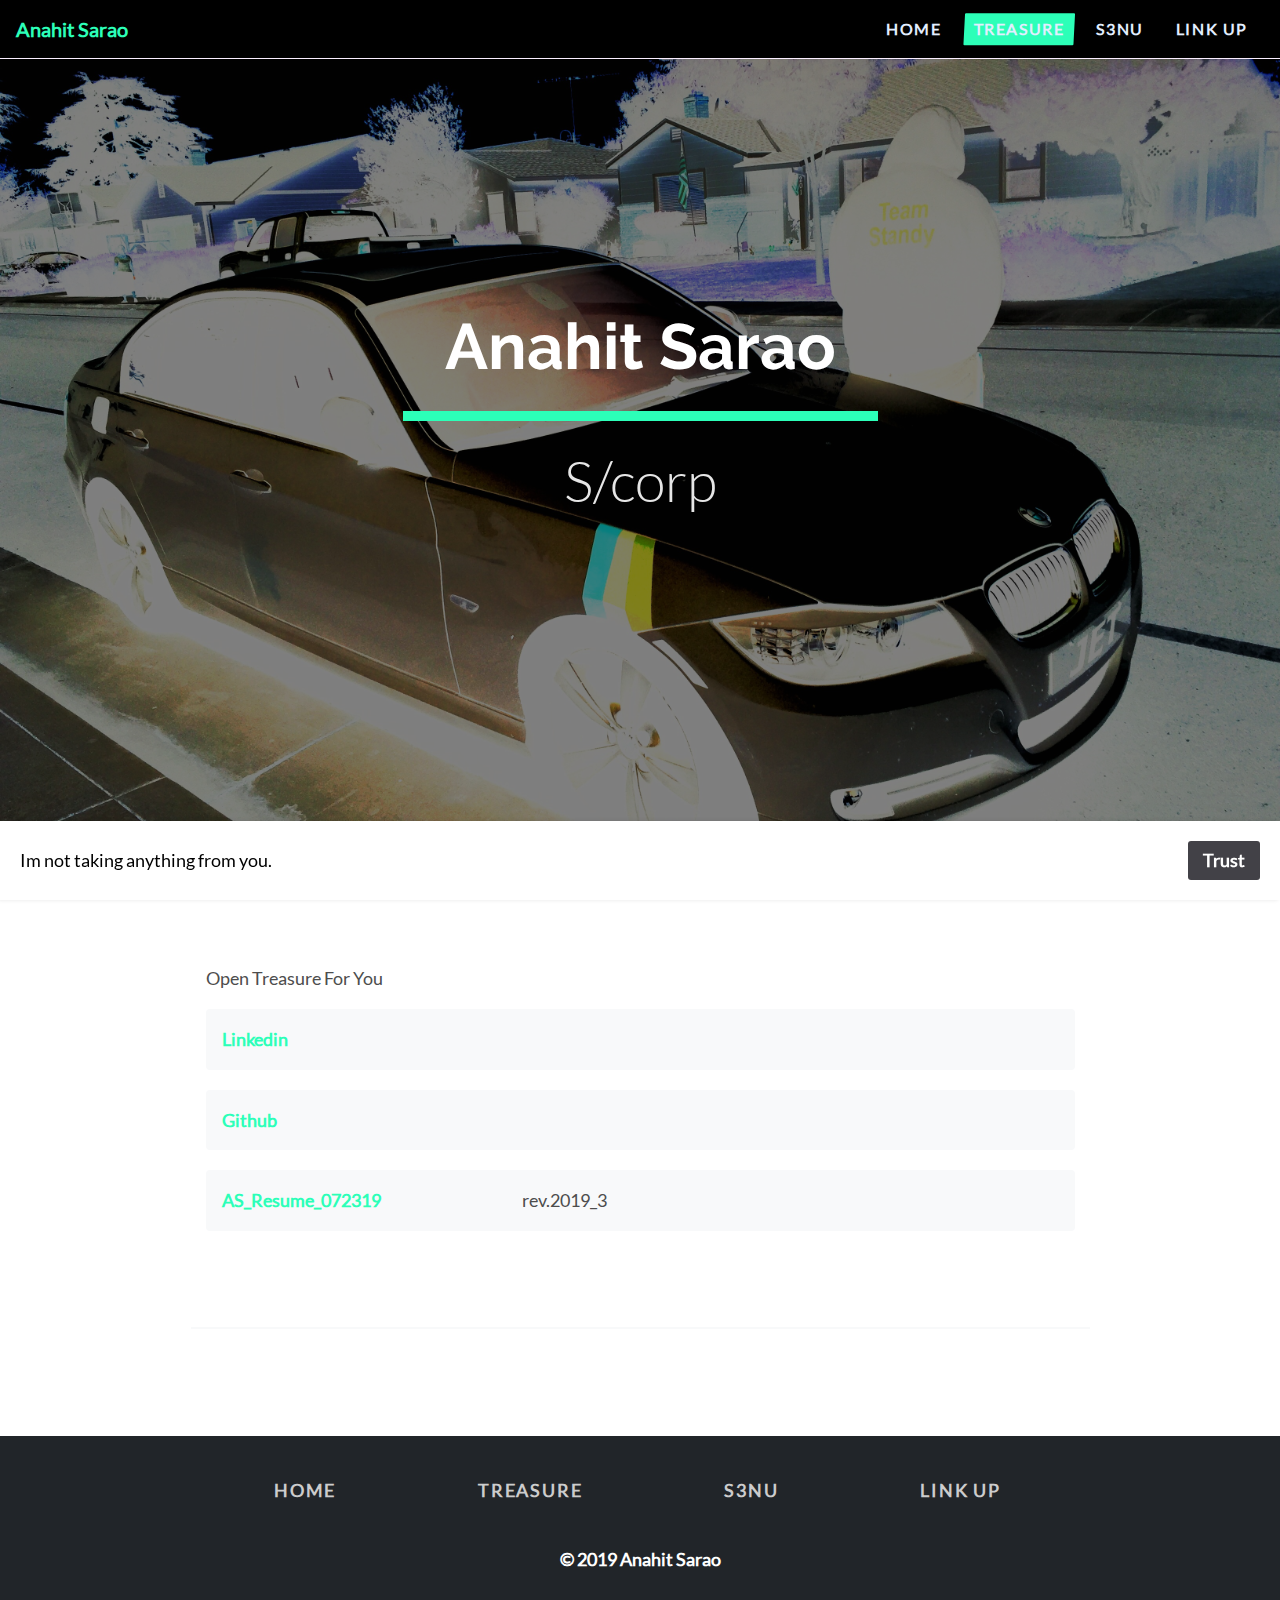
==== commit 2a2c2169: "clean up" ====
--- a/downloads/index.html
+++ b/downloads/index.html
@@ -10,7 +10,7 @@
 		
 	
 	<title>Treasure | Anahit Sarao</title>
-	<link rel="stylesheet" type="text/css" media="all" href="../rw_common/themes/Engineer/consolidated-5.css?rwcache=585666708" />
+	<link rel="stylesheet" type="text/css" media="all" href="../rw_common/themes/Engineer/consolidated-5.css?rwcache=588195010" />
 		
 	    
 </head>
@@ -26,7 +26,7 @@
 				<span class="navbar-toggler-icon"></span>
 			</button>
 			<div class="collapse navbar-collapse" id="navbarNav">
-				<ul class="navbar-nav ml-auto"><li class="nav-item"><a href="../" rel="" class="nav-link">Home</a></li><li class="nav-item active"><a href="./" rel="" class="nav-link">Treasure</a></li><li class="nav-item"><a href="../photos/" rel="" class="nav-link">Untitled Page</a></li><li class="nav-item"><a href="../sitemap/" rel="" class="nav-link">s3nu</a></li><li class="nav-item"><a href="../contact-form/" rel="" class="nav-link">Link Up</a></li></ul>
+				<ul class="navbar-nav ml-auto"><li class="nav-item"><a href="../" rel="" class="nav-link">Home</a></li><li class="nav-item active"><a href="./" rel="" class="nav-link">Treasure</a></li><li class="nav-item"><a href="../sitemap/" rel="" class="nav-link">s3nu</a></li><li class="nav-item"><a href="../contact-form/" rel="" class="nav-link">Link Up</a></li></ul>
 			</div>
 		</nav>
 
@@ -86,20 +86,20 @@
 		<div class="container">
 			<div class="row">
 				<div class="col-sm-12 footer-content">
-					<ul class="navbar-nav ml-auto"><li class="nav-item"><a href="../" rel="" class="nav-link">Home</a></li><li class="nav-item active"><a href="./" rel="" class="nav-link">Treasure</a></li><li class="nav-item"><a href="../photos/" rel="" class="nav-link">Untitled Page</a></li><li class="nav-item"><a href="../sitemap/" rel="" class="nav-link">s3nu</a></li><li class="nav-item"><a href="../contact-form/" rel="" class="nav-link">Link Up</a></li></ul>
+					<ul class="navbar-nav ml-auto"><li class="nav-item"><a href="../" rel="" class="nav-link">Home</a></li><li class="nav-item active"><a href="./" rel="" class="nav-link">Treasure</a></li><li class="nav-item"><a href="../sitemap/" rel="" class="nav-link">s3nu</a></li><li class="nav-item"><a href="../contact-form/" rel="" class="nav-link">Link Up</a></li></ul>
 					&copy; 2019 Anahit Sarao
 				</div>
 			</div>
 		</div>
 	</footer>
 
-	<script type="text/javascript" src="../rw_common/themes/Engineer/js/main.js?rwcache=585666708"></script>
+	<script type="text/javascript" src="../rw_common/themes/Engineer/js/main.js?rwcache=588195010"></script>
 <div id="rapidweaver_privacy_message">
     <p><span style="font:13px .AppleSystemUIFont; color:#000000;">Im not taking anything from you.</span></p>
     <button id="rapidweaver_privacy_message_dismiss_button">Trust</button>
 </div>
 
-<script src="../rw_common/assets/message.js?rwcache=585666708"></script>
+<script src="../rw_common/assets/message.js?rwcache=588195010"></script>
 </body>
 
 </html>